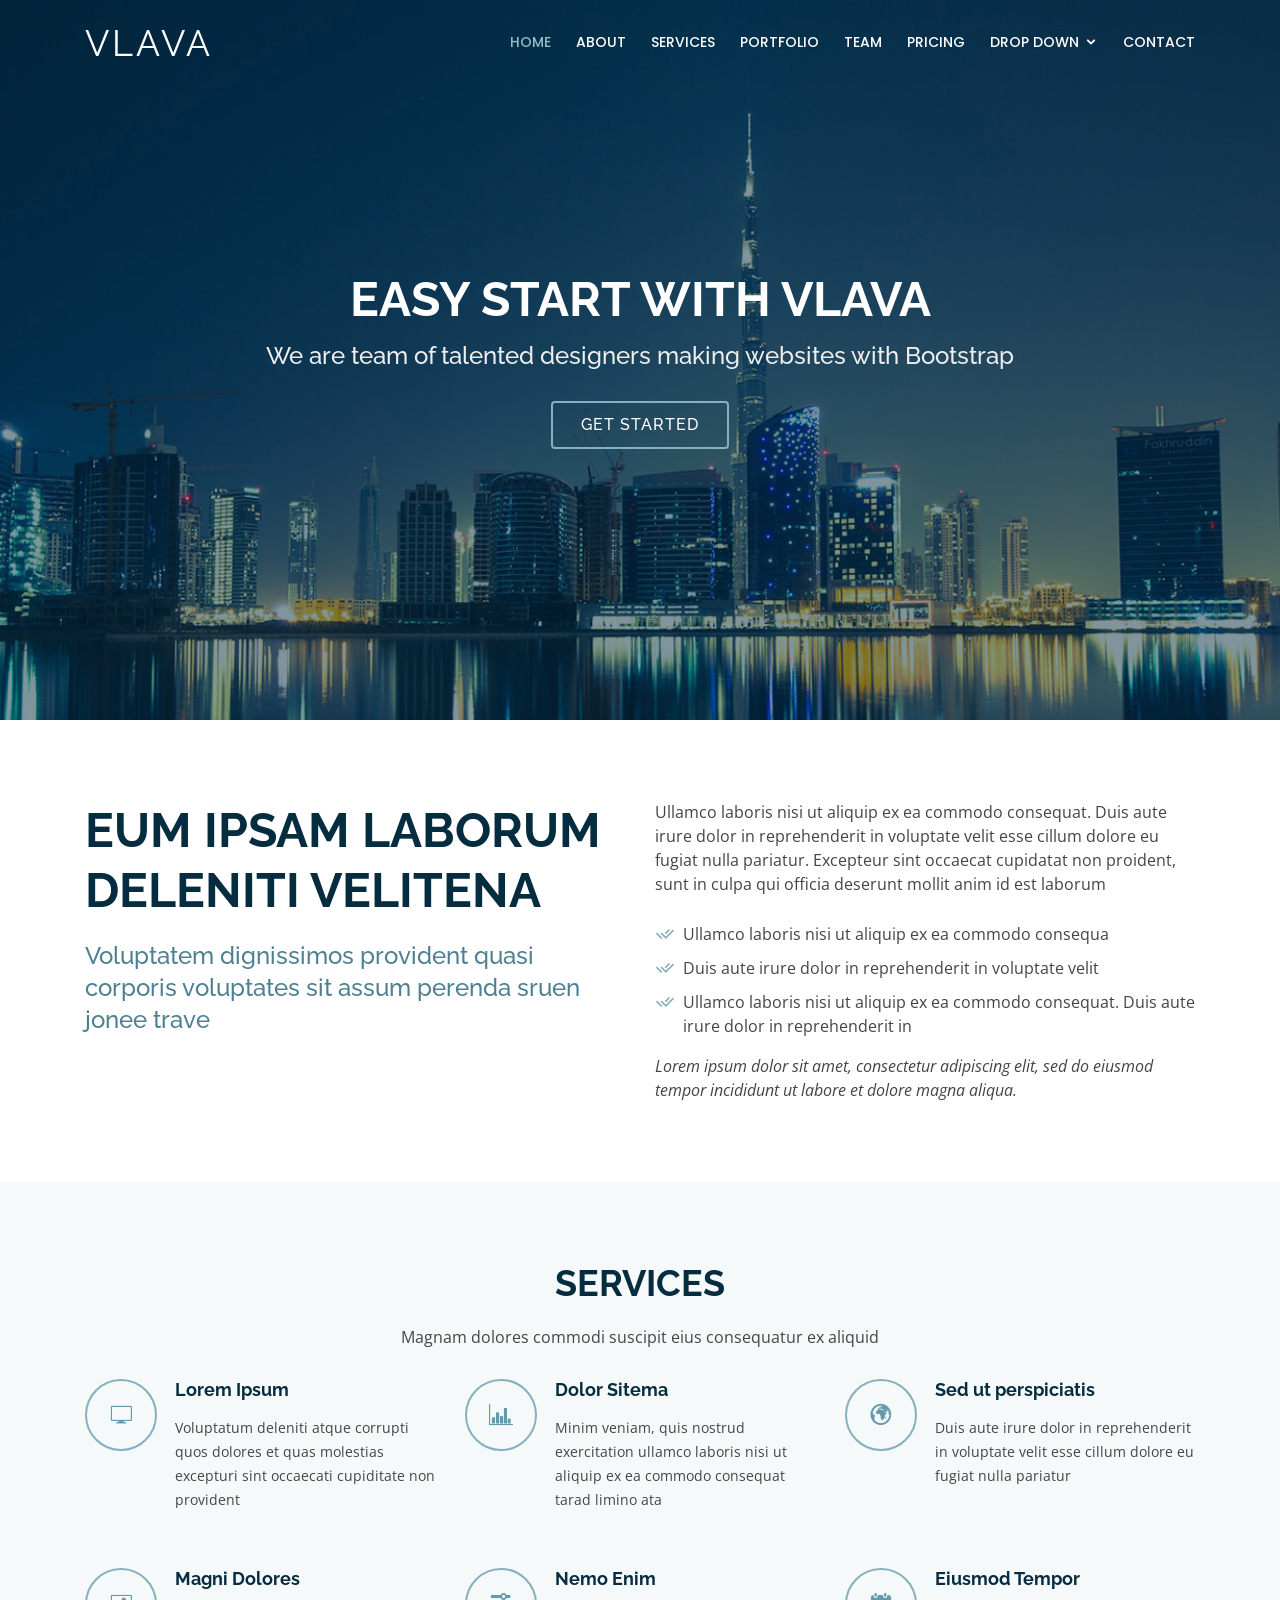
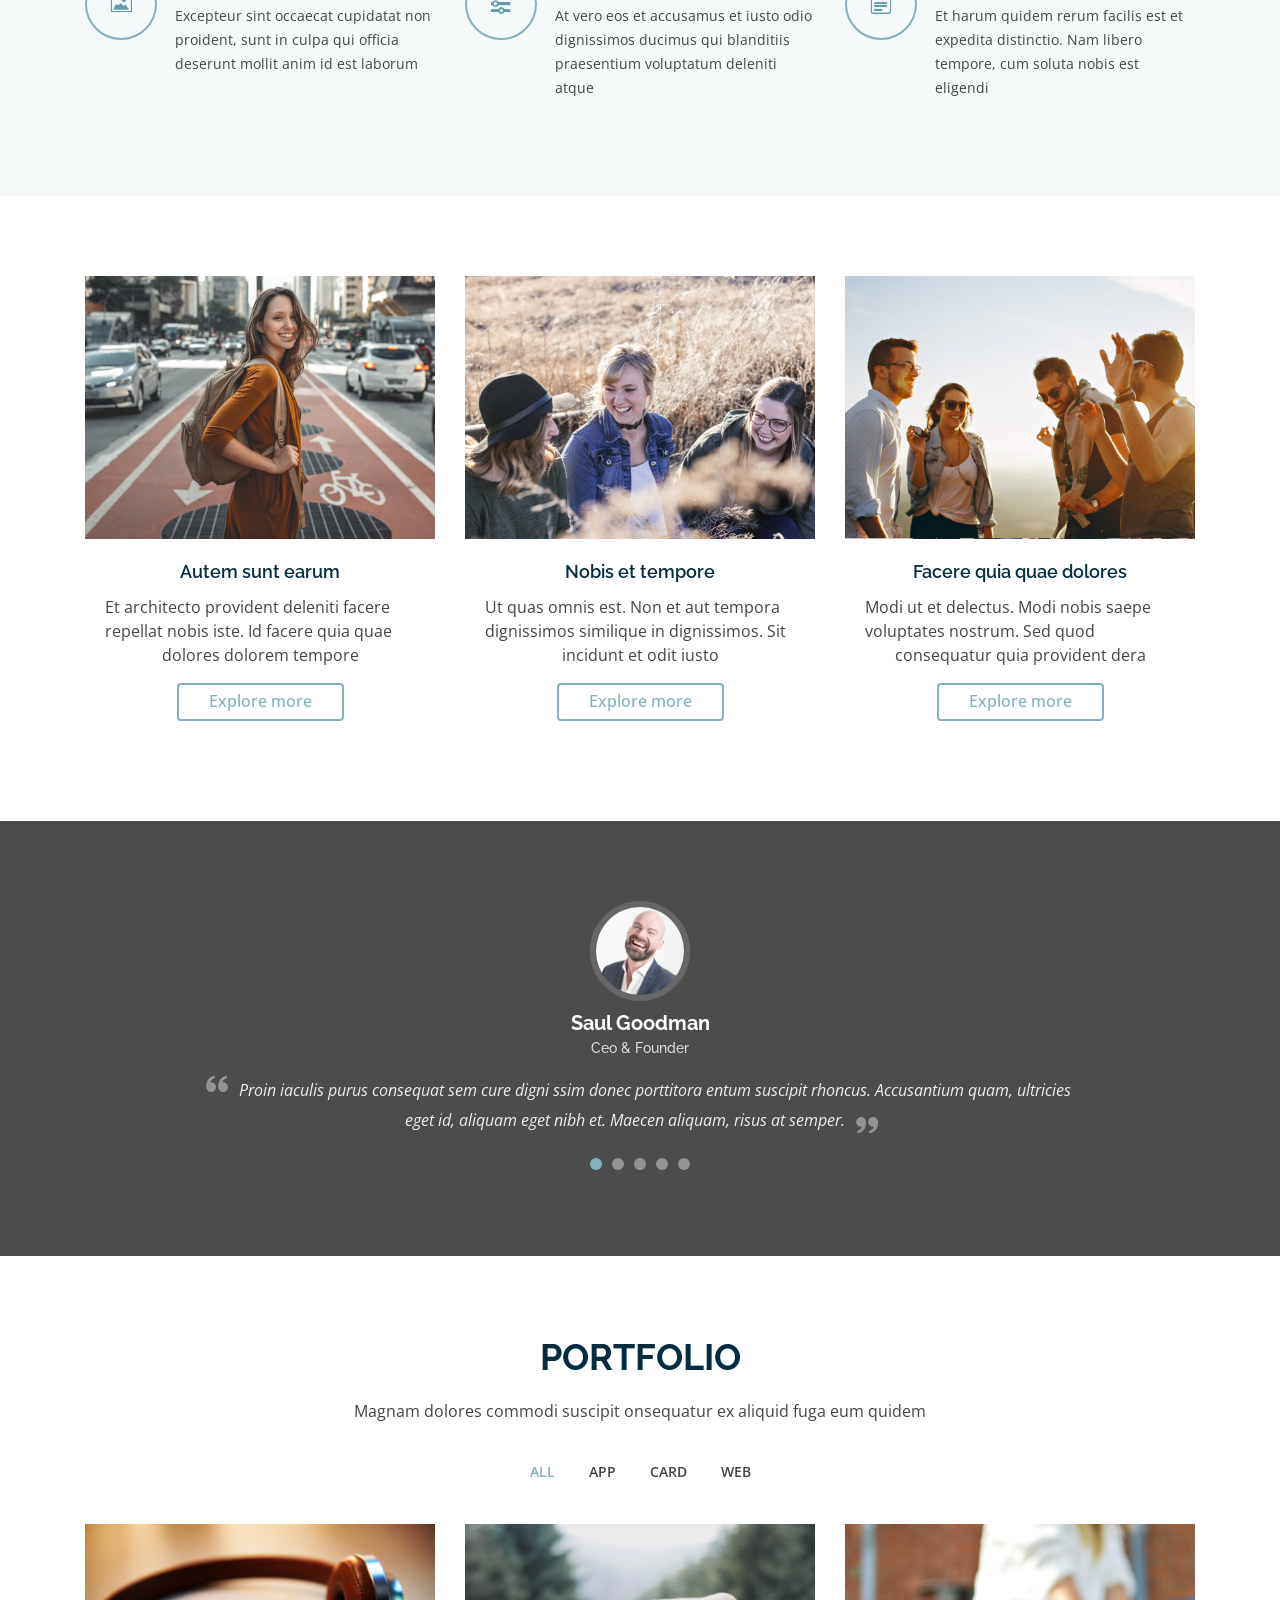
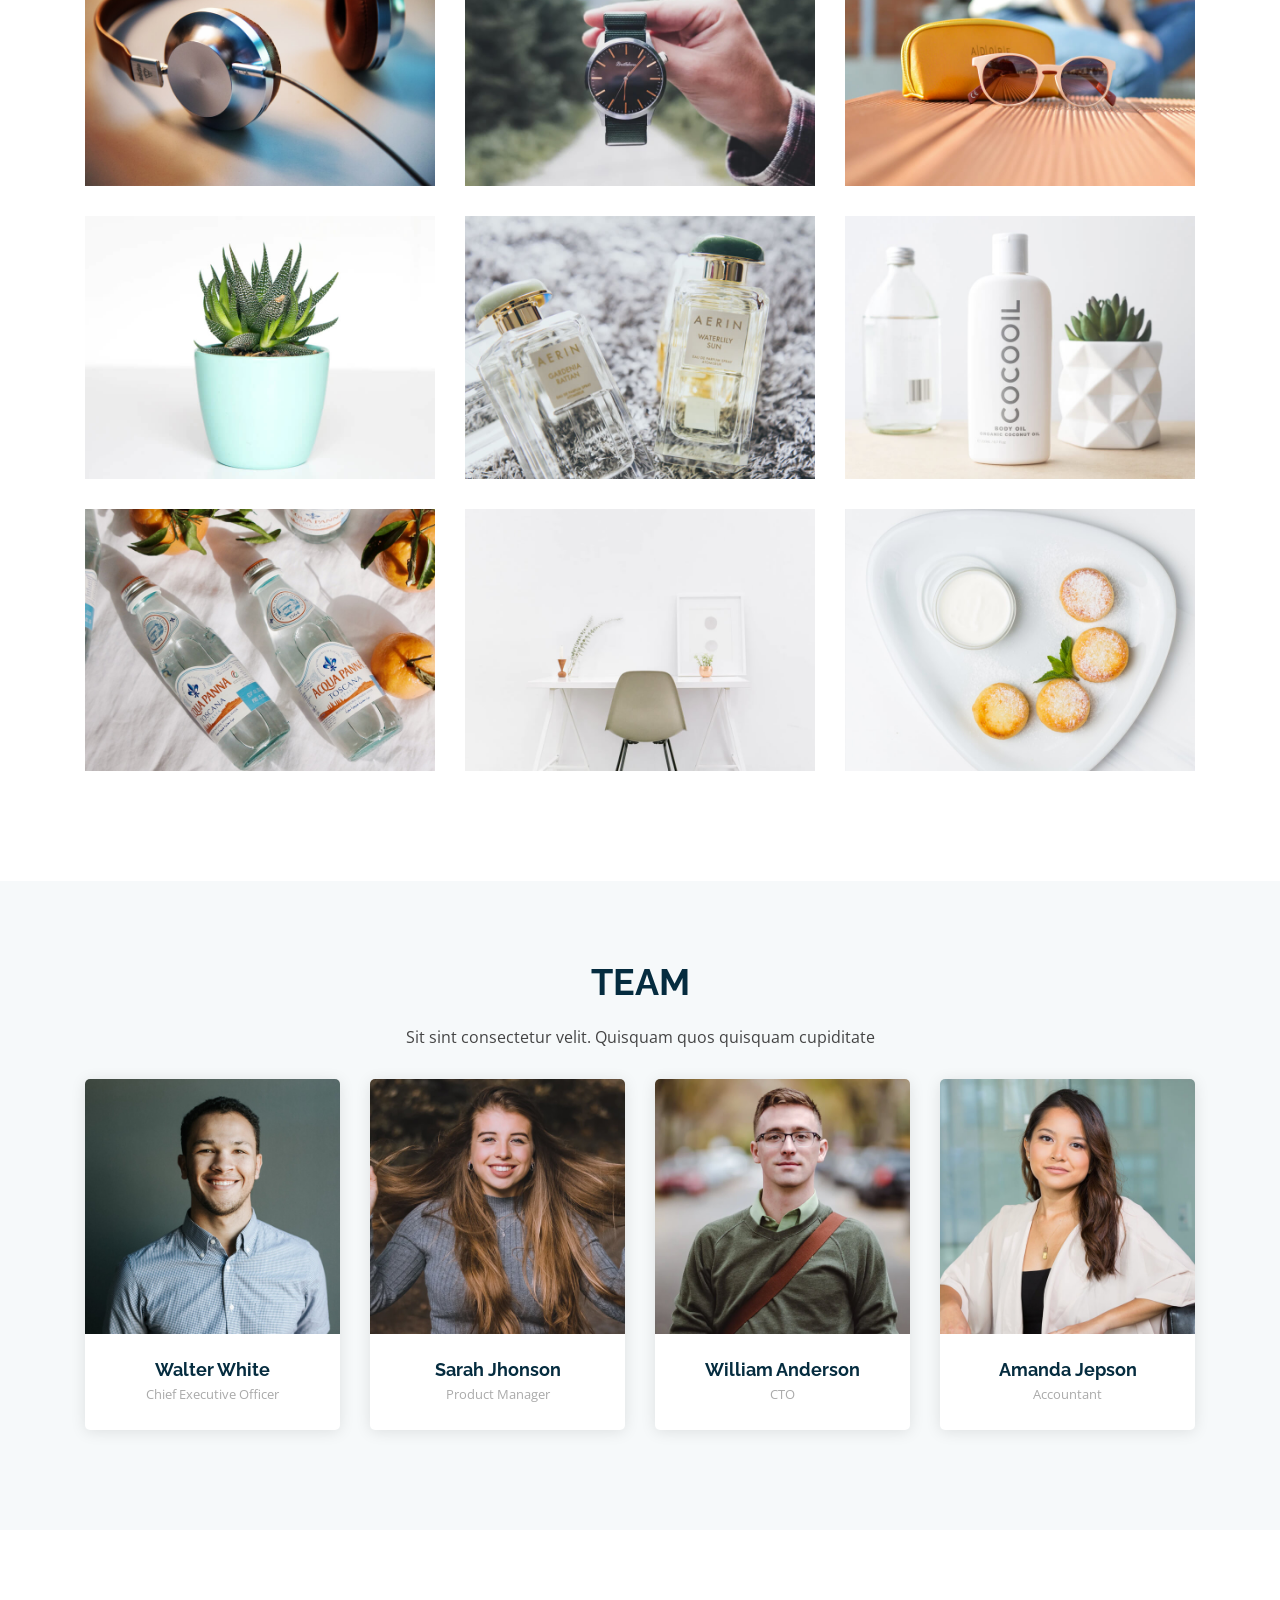
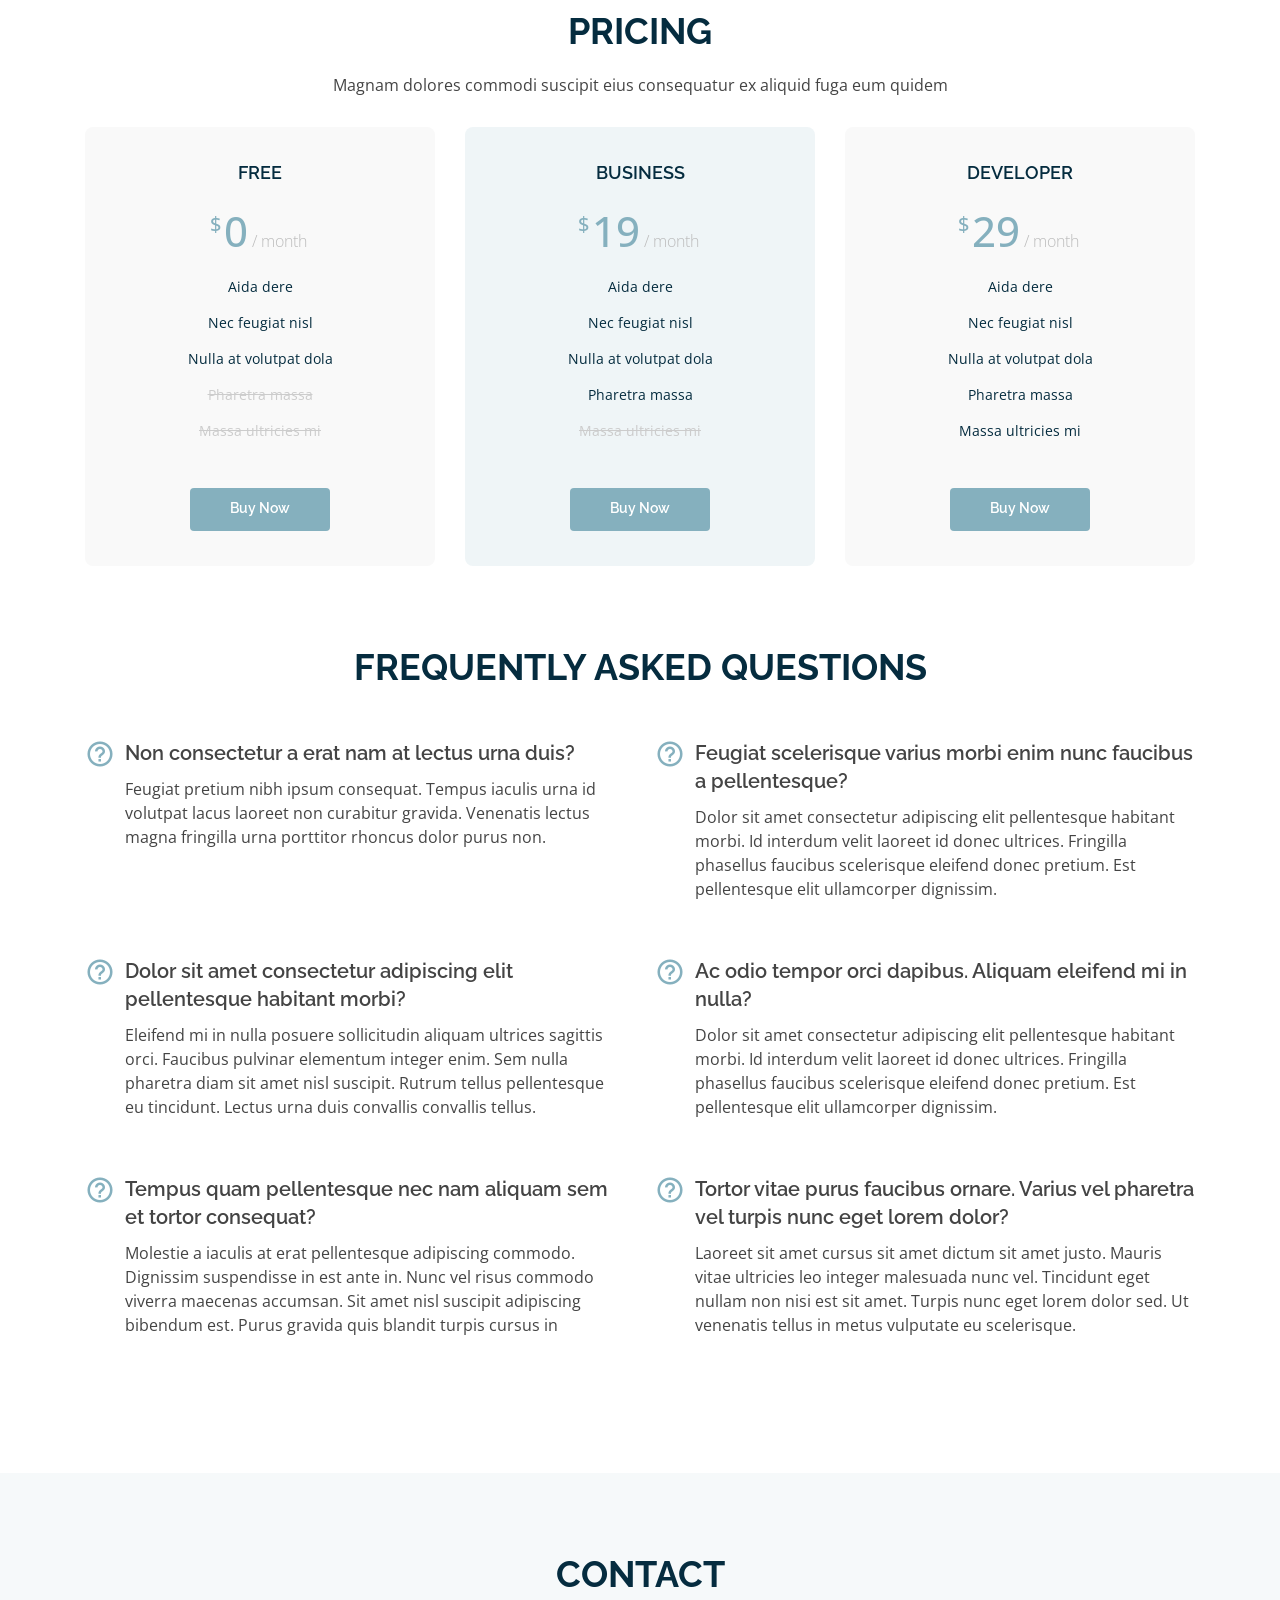
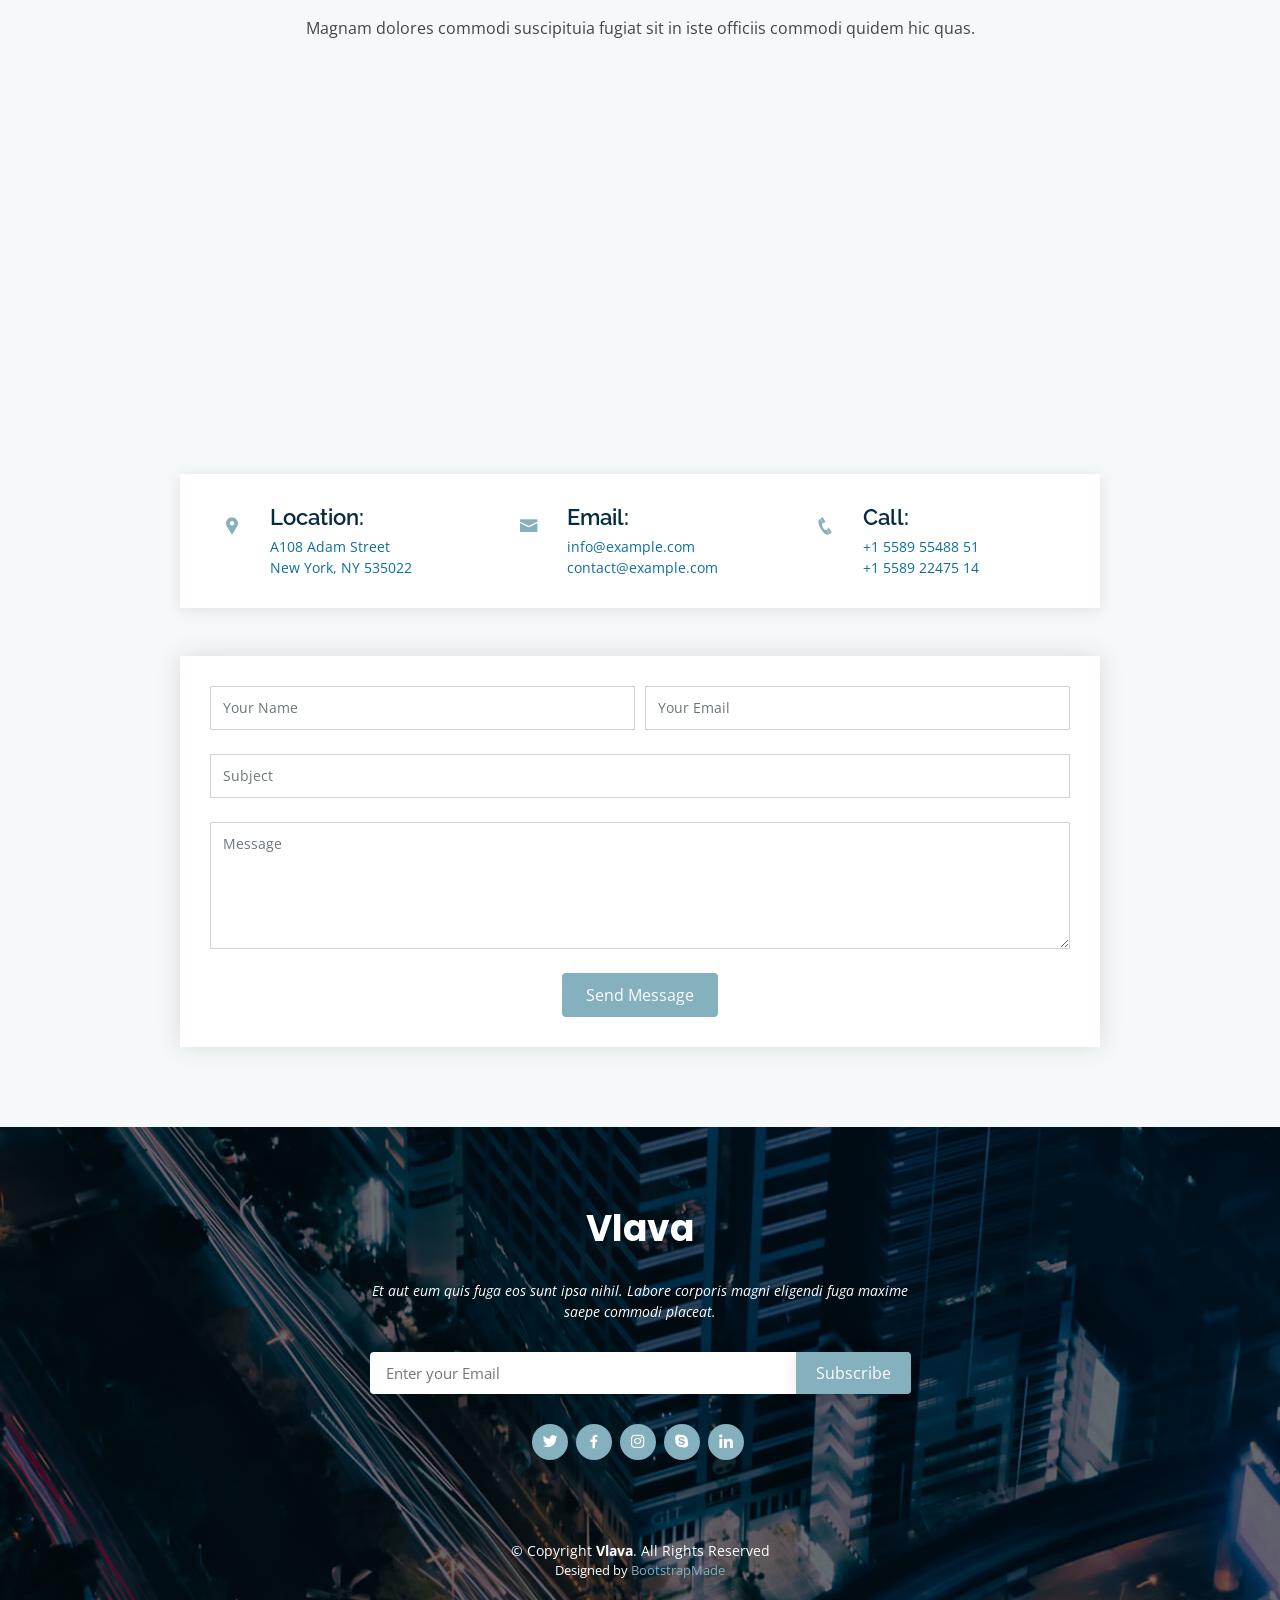
==== index.html @ 8f278dd6 "first commit" ====
<!DOCTYPE html>
<html lang="en">

<head>
  <meta charset="utf-8">
  <meta content="width=device-width, initial-scale=1.0" name="viewport">

  <title>Vlava Bootstrap Template - Index</title>
  <meta content="" name="description">
  <meta content="" name="keywords">

  <!-- Favicons -->
  <link href="assets/img/favicon.png" rel="icon">
  <link href="assets/img/apple-touch-icon.png" rel="apple-touch-icon">

  <!-- Google Fonts -->
  <link href="https://fonts.googleapis.com/css?family=Open+Sans:300,300i,400,400i,600,600i,700,700i|Raleway:300,300i,400,400i,500,500i,600,600i,700,700i|Poppins:300,300i,400,400i,500,500i,600,600i,700,700i" rel="stylesheet">

  <!-- Vendor CSS Files -->
  <link href="assets/vendor/bootstrap/css/bootstrap.min.css" rel="stylesheet">
  <link href="assets/vendor/icofont/icofont.min.css" rel="stylesheet">
  <link href="assets/vendor/boxicons/css/boxicons.min.css" rel="stylesheet">
  <link href="assets/vendor/remixicon/remixicon.css" rel="stylesheet">
  <link href="assets/vendor/owl.carousel/assets/owl.carousel.min.css" rel="stylesheet">
  <link href="assets/vendor/venobox/venobox.css" rel="stylesheet">

  <!-- Template Main CSS File -->
  <link href="assets/css/style.css" rel="stylesheet">

  <!-- =======================================================
  * Template Name: Vlava - v2.2.1
  * Template URL: https://bootstrapmade.com/vlava-free-bootstrap-one-page-template/
  * Author: BootstrapMade.com
  * License: https://bootstrapmade.com/license/
  ======================================================== -->
</head>

<body>

  <!-- ======= Header ======= -->
  <header id="header" class="fixed-top d-flex align-items-center header-transparent">
    <div class="container d-flex align-items-center">

      <div class="logo mr-auto">
        <h1 class="text-light"><a href="index.html"><span>Vlava</span></a></h1>
        <!-- Uncomment below if you prefer to use an image logo -->
        <!-- <a href="index.html"><img src="assets/img/logo.png" alt="" class="img-fluid"></a>-->
      </div>

      <nav class="nav-menu d-none d-lg-block">
        <ul>
          <li class="active"><a href="index.html">Home</a></li>
          <li><a href="#about">About</a></li>
          <li><a href="#services">Services</a></li>
          <li><a href="#portfolio">Portfolio</a></li>
          <li><a href="#team">Team</a></li>
          <li><a href="#pricing">Pricing</a></li>
          <li class="drop-down"><a href="">Drop Down</a>
            <ul>
              <li><a href="#">Drop Down 1</a></li>
              <li class="drop-down"><a href="#">Drop Down 2</a>
                <ul>
                  <li><a href="#">Deep Drop Down 1</a></li>
                  <li><a href="#">Deep Drop Down 2</a></li>
                  <li><a href="#">Deep Drop Down 3</a></li>
                  <li><a href="#">Deep Drop Down 4</a></li>
                  <li><a href="#">Deep Drop Down 5</a></li>
                </ul>
              </li>
              <li><a href="#">Drop Down 3</a></li>
              <li><a href="#">Drop Down 4</a></li>
              <li><a href="#">Drop Down 5</a></li>
            </ul>
          </li>
          <li><a href="#contact">Contact</a></li>

        </ul>
      </nav><!-- .nav-menu -->

    </div>
  </header><!-- End Header -->

  <!-- ======= Hero Section ======= -->
  <section id="hero">
    <div class="hero-container">
      <h1>Easy start with Vlava</h1>
      <h2>We are team of talented designers making websites with Bootstrap</h2>
      <a href="#about" class="btn-get-started scrollto">Get Started</a>
    </div>
  </section><!-- End Hero -->

  <main id="main">

    <!-- ======= About Section ======= -->
    <section id="about" class="about">
      <div class="container">

        <div class="row content">
          <div class="col-lg-6">
            <h2>Eum ipsam laborum deleniti velitena</h2>
            <h3>Voluptatem dignissimos provident quasi corporis voluptates sit assum perenda sruen jonee trave</h3>
          </div>
          <div class="col-lg-6 pt-4 pt-lg-0">
            <p>
              Ullamco laboris nisi ut aliquip ex ea commodo consequat. Duis aute irure dolor in reprehenderit in voluptate
              velit esse cillum dolore eu fugiat nulla pariatur. Excepteur sint occaecat cupidatat non proident, sunt in
              culpa qui officia deserunt mollit anim id est laborum
            </p>
            <ul>
              <li><i class="ri-check-double-line"></i> Ullamco laboris nisi ut aliquip ex ea commodo consequa</li>
              <li><i class="ri-check-double-line"></i> Duis aute irure dolor in reprehenderit in voluptate velit</li>
              <li><i class="ri-check-double-line"></i> Ullamco laboris nisi ut aliquip ex ea commodo consequat. Duis aute irure dolor in reprehenderit in</li>
            </ul>
            <p class="font-italic">
              Lorem ipsum dolor sit amet, consectetur adipiscing elit, sed do eiusmod tempor incididunt ut labore et dolore
              magna aliqua.
            </p>
          </div>
        </div>

      </div>
    </section><!-- End About Section -->

    <!-- ======= Services Section ======= -->
    <section id="services" class="services section-bg">
      <div class="container">

        <div class="section-title">
          <h2>Services</h2>
          <p>Magnam dolores commodi suscipit eius consequatur ex aliquid</p>
        </div>

        <div class="row">
          <div class="col-lg-4 col-md-6 icon-box">
            <div class="icon"><i class="icofont-computer"></i></div>
            <h4 class="title"><a href="">Lorem Ipsum</a></h4>
            <p class="description">Voluptatum deleniti atque corrupti quos dolores et quas molestias excepturi sint occaecati cupiditate non provident</p>
          </div>
          <div class="col-lg-4 col-md-6 icon-box">
            <div class="icon"><i class="icofont-chart-bar-graph"></i></div>
            <h4 class="title"><a href="">Dolor Sitema</a></h4>
            <p class="description">Minim veniam, quis nostrud exercitation ullamco laboris nisi ut aliquip ex ea commodo consequat tarad limino ata</p>
          </div>
          <div class="col-lg-4 col-md-6 icon-box">
            <div class="icon"><i class="icofont-earth"></i></div>
            <h4 class="title"><a href="">Sed ut perspiciatis</a></h4>
            <p class="description">Duis aute irure dolor in reprehenderit in voluptate velit esse cillum dolore eu fugiat nulla pariatur</p>
          </div>
          <div class="col-lg-4 col-md-6 icon-box">
            <div class="icon"><i class="icofont-image"></i></div>
            <h4 class="title"><a href="">Magni Dolores</a></h4>
            <p class="description">Excepteur sint occaecat cupidatat non proident, sunt in culpa qui officia deserunt mollit anim id est laborum</p>
          </div>
          <div class="col-lg-4 col-md-6 icon-box">
            <div class="icon"><i class="icofont-settings"></i></div>
            <h4 class="title"><a href="">Nemo Enim</a></h4>
            <p class="description">At vero eos et accusamus et iusto odio dignissimos ducimus qui blanditiis praesentium voluptatum deleniti atque</p>
          </div>
          <div class="col-lg-4 col-md-6 icon-box">
            <div class="icon"><i class="icofont-tasks-alt"></i></div>
            <h4 class="title"><a href="">Eiusmod Tempor</a></h4>
            <p class="description">Et harum quidem rerum facilis est et expedita distinctio. Nam libero tempore, cum soluta nobis est eligendi</p>
          </div>
        </div>

      </div>
    </section><!-- End Services Section -->

    <!-- ======= Featured Section ======= -->
    <section id="featured" class="featured">
      <div class="container">

        <div class="row">
          <div class="col-lg-4 col-md-6 d-flex align-items-stretch mb-5 mb-lg-0">
            <div class="card">
              <img src="assets/img/featured-1.jpg" class="card-img-top" alt="...">
              <div class="card-body">
                <h5 class="card-title"><a href="">Autem sunt earum</a></h5>
                <p class="card-text">Et architecto provident deleniti facere repellat nobis iste. Id facere quia quae dolores dolorem tempore</p>
                <a href="#" class="btn">Explore more</a>
              </div>
            </div>
          </div>
          <div class="col-lg-4 col-md-6 d-flex align-items-stretch mb-5 mb-lg-0">
            <div class="card">
              <img src="assets/img/featured-2.jpg" class="card-img-top" alt="...">
              <div class="card-body">
                <h5 class="card-title"><a href="">Nobis et tempore</a></h5>
                <p class="card-text">Ut quas omnis est. Non et aut tempora dignissimos similique in dignissimos. Sit incidunt et odit iusto</p>
                <a href="#" class="btn">Explore more</a>
              </div>
            </div>
          </div>
          <div class="col-lg-4 col-md-6 d-flex align-items-stretch mb-5 mb-lg-0">
            <div class="card">
              <img src="assets/img/featured-3.jpg" class="card-img-top" alt="...">
              <div class="card-body">
                <h5 class="card-title"><a href="">Facere quia quae dolores</a></h5>
                <p class="card-text">Modi ut et delectus. Modi nobis saepe voluptates nostrum. Sed quod consequatur quia provident dera</p>
                <a href="#" class="btn">Explore more</a>
              </div>
            </div>
          </div>
        </div>

      </div>
    </section><!-- End Featured Section -->

    <!-- ======= Testimonials Section ======= -->
    <section id="testimonials" class="testimonials">
      <div class="container">

        <div class="owl-carousel testimonials-carousel">

          <div class="testimonial-item">
            <img src="assets/img/testimonials/testimonials-1.jpg" class="testimonial-img" alt="">
            <h3>Saul Goodman</h3>
            <h4>Ceo &amp; Founder</h4>
            <p>
              <i class="bx bxs-quote-alt-left quote-icon-left"></i>
              Proin iaculis purus consequat sem cure digni ssim donec porttitora entum suscipit rhoncus. Accusantium quam, ultricies eget id, aliquam eget nibh et. Maecen aliquam, risus at semper.
              <i class="bx bxs-quote-alt-right quote-icon-right"></i>
            </p>
          </div>

          <div class="testimonial-item">
            <img src="assets/img/testimonials/testimonials-2.jpg" class="testimonial-img" alt="">
            <h3>Sara Wilsson</h3>
            <h4>Designer</h4>
            <p>
              <i class="bx bxs-quote-alt-left quote-icon-left"></i>
              Export tempor illum tamen malis malis eram quae irure esse labore quem cillum quid cillum eram malis quorum velit fore eram velit sunt aliqua noster fugiat irure amet legam anim culpa.
              <i class="bx bxs-quote-alt-right quote-icon-right"></i>
            </p>
          </div>

          <div class="testimonial-item">
            <img src="assets/img/testimonials/testimonials-3.jpg" class="testimonial-img" alt="">
            <h3>Jena Karlis</h3>
            <h4>Store Owner</h4>
            <p>
              <i class="bx bxs-quote-alt-left quote-icon-left"></i>
              Enim nisi quem export duis labore cillum quae magna enim sint quorum nulla quem veniam duis minim tempor labore quem eram duis noster aute amet eram fore quis sint minim.
              <i class="bx bxs-quote-alt-right quote-icon-right"></i>
            </p>
          </div>

          <div class="testimonial-item">
            <img src="assets/img/testimonials/testimonials-4.jpg" class="testimonial-img" alt="">
            <h3>Matt Brandon</h3>
            <h4>Freelancer</h4>
            <p>
              <i class="bx bxs-quote-alt-left quote-icon-left"></i>
              Fugiat enim eram quae cillum dolore dolor amet nulla culpa multos export minim fugiat minim velit minim dolor enim duis veniam ipsum anim magna sunt elit fore quem dolore labore illum veniam.
              <i class="bx bxs-quote-alt-right quote-icon-right"></i>
            </p>
          </div>

          <div class="testimonial-item">
            <img src="assets/img/testimonials/testimonials-5.jpg" class="testimonial-img" alt="">
            <h3>John Larson</h3>
            <h4>Entrepreneur</h4>
            <p>
              <i class="bx bxs-quote-alt-left quote-icon-left"></i>
              Quis quorum aliqua sint quem legam fore sunt eram irure aliqua veniam tempor noster veniam enim culpa labore duis sunt culpa nulla illum cillum fugiat legam esse veniam culpa fore nisi cillum quid.
              <i class="bx bxs-quote-alt-right quote-icon-right"></i>
            </p>
          </div>

        </div>

      </div>
    </section><!-- End Testimonials Section -->

    <!-- ======= Portfolio Section ======= -->
    <section id="portfolio" class="portfolio">
      <div class="container">

        <div class="section-title">
          <h2>Portfolio</h2>
          <p>Magnam dolores commodi suscipit onsequatur ex aliquid fuga eum quidem</p>
        </div>

        <div class="row">
          <div class="col-lg-12 d-flex justify-content-center">
            <ul id="portfolio-flters">
              <li data-filter="*" class="filter-active">All</li>
              <li data-filter=".filter-app">App</li>
              <li data-filter=".filter-card">Card</li>
              <li data-filter=".filter-web">Web</li>
            </ul>
          </div>
        </div>

        <div class="row portfolio-container">

          <div class="col-lg-4 col-md-6 portfolio-item filter-app">
            <img src="assets/img/portfolio/portfolio-1.jpg" class="img-fluid" alt="">
            <div class="portfolio-info">
              <h4>App 1</h4>
              <p>App</p>
              <a href="assets/img/portfolio/portfolio-1.jpg" data-gall="portfolioGallery" class="venobox preview-link" title="App 1"><i class="bx bx-plus"></i></a>
              <a href="portfolio-details.html" class="details-link" title="More Details"><i class="bx bx-link"></i></a>
            </div>
          </div>

          <div class="col-lg-4 col-md-6 portfolio-item filter-web">
            <img src="assets/img/portfolio/portfolio-2.jpg" class="img-fluid" alt="">
            <div class="portfolio-info">
              <h4>Web 3</h4>
              <p>Web</p>
              <a href="assets/img/portfolio/portfolio-2.jpg" data-gall="portfolioGallery" class="venobox preview-link" title="Web 3"><i class="bx bx-plus"></i></a>
              <a href="portfolio-details.html" class="details-link" title="More Details"><i class="bx bx-link"></i></a>
            </div>
          </div>

          <div class="col-lg-4 col-md-6 portfolio-item filter-app">
            <img src="assets/img/portfolio/portfolio-3.jpg" class="img-fluid" alt="">
            <div class="portfolio-info">
              <h4>App 2</h4>
              <p>App</p>
              <a href="assets/img/portfolio/portfolio-3.jpg" data-gall="portfolioGallery" class="venobox preview-link" title="App 2"><i class="bx bx-plus"></i></a>
              <a href="portfolio-details.html" class="details-link" title="More Details"><i class="bx bx-link"></i></a>
            </div>
          </div>

          <div class="col-lg-4 col-md-6 portfolio-item filter-card">
            <img src="assets/img/portfolio/portfolio-4.jpg" class="img-fluid" alt="">
            <div class="portfolio-info">
              <h4>Card 2</h4>
              <p>Card</p>
              <a href="assets/img/portfolio/portfolio-4.jpg" data-gall="portfolioGallery" class="venobox preview-link" title="Card 2"><i class="bx bx-plus"></i></a>
              <a href="portfolio-details.html" class="details-link" title="More Details"><i class="bx bx-link"></i></a>
            </div>
          </div>

          <div class="col-lg-4 col-md-6 portfolio-item filter-web">
            <img src="assets/img/portfolio/portfolio-5.jpg" class="img-fluid" alt="">
            <div class="portfolio-info">
              <h4>Web 2</h4>
              <p>Web</p>
              <a href="assets/img/portfolio/portfolio-5.jpg" data-gall="portfolioGallery" class="venobox preview-link" title="Web 2"><i class="bx bx-plus"></i></a>
              <a href="portfolio-details.html" class="details-link" title="More Details"><i class="bx bx-link"></i></a>
            </div>
          </div>

          <div class="col-lg-4 col-md-6 portfolio-item filter-app">
            <img src="assets/img/portfolio/portfolio-6.jpg" class="img-fluid" alt="">
            <div class="portfolio-info">
              <h4>App 3</h4>
              <p>App</p>
              <a href="assets/img/portfolio/portfolio-6.jpg" data-gall="portfolioGallery" class="venobox preview-link" title="App 3"><i class="bx bx-plus"></i></a>
              <a href="portfolio-details.html" class="details-link" title="More Details"><i class="bx bx-link"></i></a>
            </div>
          </div>

          <div class="col-lg-4 col-md-6 portfolio-item filter-card">
            <img src="assets/img/portfolio/portfolio-7.jpg" class="img-fluid" alt="">
            <div class="portfolio-info">
              <h4>Card 1</h4>
              <p>Card</p>
              <a href="assets/img/portfolio/portfolio-7.jpg" data-gall="portfolioGallery" class="venobox preview-link" title="Card 1"><i class="bx bx-plus"></i></a>
              <a href="portfolio-details.html" class="details-link" title="More Details"><i class="bx bx-link"></i></a>
            </div>
          </div>

          <div class="col-lg-4 col-md-6 portfolio-item filter-card">
            <img src="assets/img/portfolio/portfolio-8.jpg" class="img-fluid" alt="">
            <div class="portfolio-info">
              <h4>Card 3</h4>
              <p>Card</p>
              <a href="assets/img/portfolio/portfolio-8.jpg" data-gall="portfolioGallery" class="venobox preview-link" title="Card 3"><i class="bx bx-plus"></i></a>
              <a href="portfolio-details.html" class="details-link" title="More Details"><i class="bx bx-link"></i></a>
            </div>
          </div>

          <div class="col-lg-4 col-md-6 portfolio-item filter-web">
            <img src="assets/img/portfolio/portfolio-9.jpg" class="img-fluid" alt="">
            <div class="portfolio-info">
              <h4>Web 3</h4>
              <p>Web</p>
              <a href="assets/img/portfolio/portfolio-9.jpg" data-gall="portfolioGallery" class="venobox preview-link" title="Web 3"><i class="bx bx-plus"></i></a>
              <a href="portfolio-details.html" class="details-link" title="More Details"><i class="bx bx-link"></i></a>
            </div>
          </div>

        </div>

      </div>
    </section><!-- End Portfolio Section -->

    <!-- ======= Team Section ======= -->
    <section id="team" class="team section-bg">
      <div class="container">

        <div class="section-title">
          <h2>Team</h2>
          <p>Sit sint consectetur velit. Quisquam quos quisquam cupiditate</p>
        </div>

        <div class="row">

          <div class="col-lg-3 col-md-6 d-flex align-items-stretch">
            <div class="member">
              <div class="member-img">
                <img src="assets/img/team/team-1.jpg" class="img-fluid" alt="">
                <div class="social">
                  <a href=""><i class="icofont-twitter"></i></a>
                  <a href=""><i class="icofont-facebook"></i></a>
                  <a href=""><i class="icofont-instagram"></i></a>
                  <a href=""><i class="icofont-linkedin"></i></a>
                </div>
              </div>
              <div class="member-info">
                <h4>Walter White</h4>
                <span>Chief Executive Officer</span>
              </div>
            </div>
          </div>

          <div class="col-lg-3 col-md-6 d-flex align-items-stretch">
            <div class="member">
              <div class="member-img">
                <img src="assets/img/team/team-2.jpg" class="img-fluid" alt="">
                <div class="social">
                  <a href=""><i class="icofont-twitter"></i></a>
                  <a href=""><i class="icofont-facebook"></i></a>
                  <a href=""><i class="icofont-instagram"></i></a>
                  <a href=""><i class="icofont-linkedin"></i></a>
                </div>
              </div>
              <div class="member-info">
                <h4>Sarah Jhonson</h4>
                <span>Product Manager</span>
              </div>
            </div>
          </div>

          <div class="col-lg-3 col-md-6 d-flex align-items-stretch">
            <div class="member">
              <div class="member-img">
                <img src="assets/img/team/team-3.jpg" class="img-fluid" alt="">
                <div class="social">
                  <a href=""><i class="icofont-twitter"></i></a>
                  <a href=""><i class="icofont-facebook"></i></a>
                  <a href=""><i class="icofont-instagram"></i></a>
                  <a href=""><i class="icofont-linkedin"></i></a>
                </div>
              </div>
              <div class="member-info">
                <h4>William Anderson</h4>
                <span>CTO</span>
              </div>
            </div>
          </div>

          <div class="col-lg-3 col-md-6 d-flex align-items-stretch">
            <div class="member">
              <div class="member-img">
                <img src="assets/img/team/team-4.jpg" class="img-fluid" alt="">
                <div class="social">
                  <a href=""><i class="icofont-twitter"></i></a>
                  <a href=""><i class="icofont-facebook"></i></a>
                  <a href=""><i class="icofont-instagram"></i></a>
                  <a href=""><i class="icofont-linkedin"></i></a>
                </div>
              </div>
              <div class="member-info">
                <h4>Amanda Jepson</h4>
                <span>Accountant</span>
              </div>
            </div>
          </div>

        </div>

      </div>
    </section><!-- End Team Section -->

    <!-- ======= Pricing Section ======= -->
    <section id="pricing" class="pricing">
      <div class="container">

        <div class="section-title">
          <h2>Pricing</h2>
          <p>Magnam dolores commodi suscipit eius consequatur ex aliquid fuga eum quidem</p>
        </div>

        <div class="row">

          <div class="col-lg-4 col-md-6">
            <div class="box">
              <h3>Free</h3>
              <h4><sup>$</sup>0<span> / month</span></h4>
              <ul>
                <li>Aida dere</li>
                <li>Nec feugiat nisl</li>
                <li>Nulla at volutpat dola</li>
                <li class="na">Pharetra massa</li>
                <li class="na">Massa ultricies mi</li>
              </ul>
              <div class="btn-wrap">
                <a href="#" class="btn-buy">Buy Now</a>
              </div>
            </div>
          </div>

          <div class="col-lg-4 col-md-6 mt-4 mt-md-0">
            <div class="box featured">
              <h3>Business</h3>
              <h4><sup>$</sup>19<span> / month</span></h4>
              <ul>
                <li>Aida dere</li>
                <li>Nec feugiat nisl</li>
                <li>Nulla at volutpat dola</li>
                <li>Pharetra massa</li>
                <li class="na">Massa ultricies mi</li>
              </ul>
              <div class="btn-wrap">
                <a href="#" class="btn-buy">Buy Now</a>
              </div>
            </div>
          </div>

          <div class="col-lg-4 col-md-6 mt-4 mt-lg-0">
            <div class="box">
              <h3>Developer</h3>
              <h4><sup>$</sup>29<span> / month</span></h4>
              <ul>
                <li>Aida dere</li>
                <li>Nec feugiat nisl</li>
                <li>Nulla at volutpat dola</li>
                <li>Pharetra massa</li>
                <li>Massa ultricies mi</li>
              </ul>
              <div class="btn-wrap">
                <a href="#" class="btn-buy">Buy Now</a>
              </div>
            </div>
          </div>

        </div>

      </div>
    </section><!-- End Pricing Section -->

    <!-- ======= Frequently Asked Questions Section ======= -->
    <section id="faq" class="faq">
      <div class="container">

        <div class="section-title">
          <h2>Frequently Asked Questions</h2>
        </div>

        <div class="row  d-flex align-items-stretch">

          <div class="col-lg-6 faq-item">
            <i class="bx bx-help-circle"></i>
            <h4>Non consectetur a erat nam at lectus urna duis?</h4>
            <p>
              Feugiat pretium nibh ipsum consequat. Tempus iaculis urna id volutpat lacus laoreet non curabitur gravida. Venenatis lectus magna fringilla urna porttitor rhoncus dolor purus non.
            </p>
          </div>

          <div class="col-lg-6 faq-item">
            <i class="bx bx-help-circle"></i>
            <h4>Feugiat scelerisque varius morbi enim nunc faucibus a pellentesque?</h4>
            <p>
              Dolor sit amet consectetur adipiscing elit pellentesque habitant morbi. Id interdum velit laoreet id donec ultrices. Fringilla phasellus faucibus scelerisque eleifend donec pretium. Est pellentesque elit ullamcorper dignissim.
            </p>
          </div>

          <div class="col-lg-6 faq-item">
            <i class="bx bx-help-circle"></i>
            <h4>Dolor sit amet consectetur adipiscing elit pellentesque habitant morbi?</h4>
            <p>
              Eleifend mi in nulla posuere sollicitudin aliquam ultrices sagittis orci. Faucibus pulvinar elementum integer enim. Sem nulla pharetra diam sit amet nisl suscipit. Rutrum tellus pellentesque eu tincidunt. Lectus urna duis convallis convallis tellus.
            </p>
          </div>

          <div class="col-lg-6 faq-item">
            <i class="bx bx-help-circle"></i>
            <h4>Ac odio tempor orci dapibus. Aliquam eleifend mi in nulla?</h4>
            <p>
              Dolor sit amet consectetur adipiscing elit pellentesque habitant morbi. Id interdum velit laoreet id donec ultrices. Fringilla phasellus faucibus scelerisque eleifend donec pretium. Est pellentesque elit ullamcorper dignissim.
            </p>
          </div>

          <div class="col-lg-6 faq-item">
            <i class="bx bx-help-circle"></i>
            <h4>Tempus quam pellentesque nec nam aliquam sem et tortor consequat?</h4>
            <p>
              Molestie a iaculis at erat pellentesque adipiscing commodo. Dignissim suspendisse in est ante in. Nunc vel risus commodo viverra maecenas accumsan. Sit amet nisl suscipit adipiscing bibendum est. Purus gravida quis blandit turpis cursus in
            </p>
          </div>

          <div class="col-lg-6 faq-item">
            <i class="bx bx-help-circle"></i>
            <h4>Tortor vitae purus faucibus ornare. Varius vel pharetra vel turpis nunc eget lorem dolor?</h4>
            <p>
              Laoreet sit amet cursus sit amet dictum sit amet justo. Mauris vitae ultricies leo integer malesuada nunc vel. Tincidunt eget nullam non nisi est sit amet. Turpis nunc eget lorem dolor sed. Ut venenatis tellus in metus vulputate eu scelerisque.
            </p>
          </div>

        </div>

      </div>
    </section><!-- End Frequently Asked Questions Section -->

    <!-- ======= Contact Section ======= -->
    <section id="contact" class="contact section-bg">
      <div class="container">

        <div class="section-title">
          <h2>Contact</h2>
          <p>Magnam dolores commodi suscipituia fugiat sit in iste officiis commodi quidem hic quas.</p>
        </div>
      </div>
      <div class="map">
        <iframe style="border:0; width: 100%; height: 350px;" src="https://www.google.com/maps/embed?pb=!1m14!1m8!1m3!1d12097.433213460943!2d-74.0062269!3d40.7101282!3m2!1i1024!2i768!4f13.1!3m3!1m2!1s0x0%3A0xb89d1fe6bc499443!2sDowntown+Conference+Center!5e0!3m2!1smk!2sbg!4v1539943755621" frameborder="0" allowfullscreen></iframe>
      </div>
      <div class="container">
        <div class="row mt-5 justify-content-center">

          <div class="col-lg-10">

            <div class="info-wrap">
              <div class="row">
                <div class="col-lg-4 info">
                  <i class="icofont-google-map"></i>
                  <h4>Location:</h4>
                  <p>A108 Adam Street<br>New York, NY 535022</p>
                </div>

                <div class="col-lg-4 info mt-4 mt-lg-0">
                  <i class="icofont-envelope"></i>
                  <h4>Email:</h4>
                  <p>info@example.com<br>contact@example.com</p>
                </div>

                <div class="col-lg-4 info mt-4 mt-lg-0">
                  <i class="icofont-phone"></i>
                  <h4>Call:</h4>
                  <p>+1 5589 55488 51<br>+1 5589 22475 14</p>
                </div>
              </div>
            </div>

          </div>

        </div>

        <div class="row mt-5 justify-content-center">
          <div class="col-lg-10">
            <form action="forms/contact.php" method="post" role="form" class="php-email-form">
              <div class="form-row">
                <div class="col-md-6 form-group">
                  <input type="text" name="name" class="form-control" id="name" placeholder="Your Name" data-rule="minlen:4" data-msg="Please enter at least 4 chars" />
                  <div class="validate"></div>
                </div>
                <div class="col-md-6 form-group">
                  <input type="email" class="form-control" name="email" id="email" placeholder="Your Email" data-rule="email" data-msg="Please enter a valid email" />
                  <div class="validate"></div>
                </div>
              </div>
              <div class="form-group">
                <input type="text" class="form-control" name="subject" id="subject" placeholder="Subject" data-rule="minlen:4" data-msg="Please enter at least 8 chars of subject" />
                <div class="validate"></div>
              </div>
              <div class="form-group">
                <textarea class="form-control" name="message" rows="5" data-rule="required" data-msg="Please write something for us" placeholder="Message"></textarea>
                <div class="validate"></div>
              </div>
              <div class="mb-3">
                <div class="loading">Loading</div>
                <div class="error-message"></div>
                <div class="sent-message">Your message has been sent. Thank you!</div>
              </div>
              <div class="text-center"><button type="submit">Send Message</button></div>
            </form>
          </div>

        </div>

      </div>
    </section><!-- End Contact Section -->

  </main><!-- End #main -->

  <!-- ======= Footer ======= -->
  <footer id="footer">

    <div class="footer-top">

      <div class="container">

        <div class="row  justify-content-center">
          <div class="col-lg-6">
            <h3>Vlava</h3>
            <p>Et aut eum quis fuga eos sunt ipsa nihil. Labore corporis magni eligendi fuga maxime saepe commodi placeat.</p>
          </div>
        </div>

        <div class="row footer-newsletter justify-content-center">
          <div class="col-lg-6">
            <form action="" method="post">
              <input type="email" name="email" placeholder="Enter your Email"><input type="submit" value="Subscribe">
            </form>
          </div>
        </div>

        <div class="social-links">
          <a href="#" class="twitter"><i class="bx bxl-twitter"></i></a>
          <a href="#" class="facebook"><i class="bx bxl-facebook"></i></a>
          <a href="#" class="instagram"><i class="bx bxl-instagram"></i></a>
          <a href="#" class="google-plus"><i class="bx bxl-skype"></i></a>
          <a href="#" class="linkedin"><i class="bx bxl-linkedin"></i></a>
        </div>

      </div>
    </div>

    <div class="container footer-bottom clearfix">
      <div class="copyright">
        &copy; Copyright <strong><span>Vlava</span></strong>. All Rights Reserved
      </div>
      <div class="credits">
        <!-- All the links in the footer should remain intact. -->
        <!-- You can delete the links only if you purchased the pro version. -->
        <!-- Licensing information: https://bootstrapmade.com/license/ -->
        <!-- Purchase the pro version with working PHP/AJAX contact form: https://bootstrapmade.com/vlava-free-bootstrap-one-page-template/ -->
        Designed by <a href="https://bootstrapmade.com/">BootstrapMade</a>
      </div>
    </div>
  </footer><!-- End Footer -->

  <a href="#" class="back-to-top"><i class="icofont-simple-up"></i></a>

  <!-- Vendor JS Files -->
  <script src="assets/vendor/jquery/jquery.min.js"></script>
  <script src="assets/vendor/bootstrap/js/bootstrap.bundle.min.js"></script>
  <script src="assets/vendor/jquery.easing/jquery.easing.min.js"></script>
  <script src="assets/vendor/php-email-form/validate.js"></script>
  <script src="assets/vendor/owl.carousel/owl.carousel.min.js"></script>
  <script src="assets/vendor/isotope-layout/isotope.pkgd.min.js"></script>
  <script src="assets/vendor/venobox/venobox.min.js"></script>

  <!-- Template Main JS File -->
  <script src="assets/js/main.js"></script>

</body>

</html>
---- assets/css/style.css ----
/**
* Template Name: Vlava - v2.2.1
* Template URL: https://bootstrapmade.com/vlava-free-bootstrap-one-page-template/
* Author: BootstrapMade.com
* License: https://bootstrapmade.com/license/
*/

/*--------------------------------------------------------------
# General
--------------------------------------------------------------*/
body {
  font-family: "Open Sans", sans-serif;
  color: #444444;
}

a {
  color: #85b0be;
}

a:hover {
  color: #a6c6d0;
  text-decoration: none;
}

h1, h2, h3, h4, h5, h6 {
  font-family: "Raleway", sans-serif;
}

/*--------------------------------------------------------------
# Back to top button
--------------------------------------------------------------*/
.back-to-top {
  position: fixed;
  display: none;
  right: 15px;
  bottom: 15px;
  z-index: 99999;
}

.back-to-top i {
  display: flex;
  align-items: center;
  justify-content: center;
  font-size: 24px;
  width: 40px;
  height: 40px;
  border-radius: 4px;
  background: #85b0be;
  color: #fff;
  transition: all 0.4s;
}

.back-to-top i:hover {
  background: #6a9fb0;
  color: #fff;
}

/*--------------------------------------------------------------
# Header
--------------------------------------------------------------*/
#header {
  z-index: 997;
  transition: all 0.5s;
  background: #052c3f;
  padding: 22px 0;
}

#header.header-transparent {
  background: none;
}

#header.header-scrolled {
  background: rgba(5, 44, 63, 0.8);
  padding: 15px 0;
}

#header .logo h1 {
  font-size: 36px;
  margin: 0;
  padding: 0;
  line-height: 1;
  font-weight: 400;
  letter-spacing: 3px;
  text-transform: uppercase;
}

#header .logo h1 a, #header .logo h1 a:hover {
  color: #fff;
  text-decoration: none;
}

#header .logo img {
  padding: 0;
  margin: 0;
  max-height: 40px;
}

@media (max-width: 768px) {
  #header .logo h1 {
    font-size: 28px;
  }
}

/*--------------------------------------------------------------
# Navigation Menu
--------------------------------------------------------------*/
/* Desktop Navigation */
.nav-menu, .nav-menu * {
  margin: 0;
  padding: 0;
  list-style: none;
}

.nav-menu > ul > li {
  position: relative;
  white-space: nowrap;
  float: left;
}

.nav-menu a {
  display: block;
  position: relative;
  color: #fff;
  padding: 10px 0 10px 25px;
  transition: 0.3s;
  font-size: 14px;
  font-family: "Poppins", sans-serif;
  font-weight: 500;
  text-transform: uppercase;
}

.nav-menu a:hover, .nav-menu .active > a, .nav-menu li:hover > a {
  color: #96bbc7;
  text-decoration: none;
}

.nav-menu .drop-down ul {
  display: block;
  position: absolute;
  left: 25px;
  top: calc(100% - 30px);
  z-index: 99;
  opacity: 0;
  visibility: hidden;
  padding: 10px 0;
  background: #fff;
  box-shadow: 0px 0px 30px rgba(127, 137, 161, 0.25);
  transition: ease all 0.3s;
}

.nav-menu .drop-down:hover > ul {
  opacity: 1;
  top: 100%;
  visibility: visible;
}

.nav-menu .drop-down li {
  min-width: 180px;
  position: relative;
}

.nav-menu .drop-down ul a {
  padding: 10px 20px;
  font-size: 14px;
  font-weight: 500;
  text-transform: none;
  color: #3b626f;
}

.nav-menu .drop-down ul a:hover, .nav-menu .drop-down ul .active > a, .nav-menu .drop-down ul li:hover > a {
  color: #85b0be;
}

.nav-menu .drop-down > a:after {
  content: "\ea99";
  font-family: IcoFont;
  padding-left: 5px;
}

.nav-menu .drop-down .drop-down ul {
  top: 0;
  left: calc(100% - 30px);
}

.nav-menu .drop-down .drop-down:hover > ul {
  opacity: 1;
  top: 0;
  left: 100%;
}

.nav-menu .drop-down .drop-down > a {
  padding-right: 35px;
}

.nav-menu .drop-down .drop-down > a:after {
  content: "\eaa0";
  font-family: IcoFont;
  position: absolute;
  right: 15px;
}

@media (max-width: 1366px) {
  .nav-menu .drop-down .drop-down ul {
    left: -90%;
  }
  .nav-menu .drop-down .drop-down:hover > ul {
    left: -100%;
  }
  .nav-menu .drop-down .drop-down > a:after {
    content: "\ea9d";
  }
}

/* Mobile Navigation */
.mobile-nav-toggle {
  position: fixed;
  right: 15px;
  top: 15px;
  z-index: 9998;
  border: 0;
  background: none;
  font-size: 24px;
  transition: all 0.4s;
  outline: none !important;
  line-height: 1;
  cursor: pointer;
  text-align: right;
}

.mobile-nav-toggle i {
  color: #fff;
}

.mobile-nav {
  position: fixed;
  top: 55px;
  right: 15px;
  bottom: 15px;
  left: 15px;
  z-index: 9999;
  overflow-y: auto;
  background: #fff;
  transition: ease-in-out 0.2s;
  opacity: 0;
  visibility: hidden;
  border-radius: 10px;
  padding: 10px 0;
}

.mobile-nav * {
  margin: 0;
  padding: 0;
  list-style: none;
}

.mobile-nav a {
  display: block;
  position: relative;
  color: #052c3f;
  padding: 10px 20px;
  font-weight: 500;
  outline: none;
}

.mobile-nav a:hover, .mobile-nav .active > a, .mobile-nav li:hover > a {
  color: #85b0be;
  text-decoration: none;
}

.mobile-nav .drop-down > a:after {
  content: "\ea99";
  font-family: IcoFont;
  padding-left: 10px;
  position: absolute;
  right: 15px;
}

.mobile-nav .active.drop-down > a:after {
  content: "\eaa1";
}

.mobile-nav .drop-down > a {
  padding-right: 35px;
}

.mobile-nav .drop-down ul {
  display: none;
  overflow: hidden;
}

.mobile-nav .drop-down li {
  padding-left: 20px;
}

.mobile-nav-overly {
  width: 100%;
  height: 100%;
  z-index: 9997;
  top: 0;
  left: 0;
  position: fixed;
  background: rgba(1, 11, 16, 0.6);
  overflow: hidden;
  display: none;
  transition: ease-in-out 0.2s;
}

.mobile-nav-active {
  overflow: hidden;
}

.mobile-nav-active .mobile-nav {
  opacity: 1;
  visibility: visible;
}

.mobile-nav-active .mobile-nav-toggle i {
  color: #fff;
}

/*--------------------------------------------------------------
# Hero Section
--------------------------------------------------------------*/
#hero {
  width: 100%;
  height: 80vh;
  background: url("../img/hero-bg.jpg") top center;
  background-size: cover;
  position: relative;
}

#hero:before {
  content: "";
  background: rgba(5, 44, 63, 0.5);
  position: absolute;
  bottom: 0;
  top: 0;
  left: 0;
  right: 0;
}

#hero .hero-container {
  position: absolute;
  bottom: 0;
  top: 0;
  left: 0;
  right: 0;
  display: flex;
  justify-content: center;
  align-items: center;
  flex-direction: column;
  text-align: center;
  padding: 0 15px;
}

#hero h1 {
  margin: 0 0 15px 0;
  font-size: 48px;
  font-weight: 700;
  line-height: 56px;
  text-transform: uppercase;
  color: #fff;
}

#hero h2 {
  color: #eee;
  margin-bottom: 30px;
  font-size: 24px;
}

#hero .btn-get-started {
  font-family: "Raleway", sans-serif;
  text-transform: uppercase;
  font-weight: 500;
  font-size: 16px;
  letter-spacing: 1px;
  display: inline-block;
  padding: 10px 28px;
  border-radius: 4px;
  transition: 0.5s;
  border: 2px solid #85b0be;
  color: #fff;
}

#hero .btn-get-started:hover {
  background: #85b0be;
  border: 2px solid #85b0be;
}

@media (min-width: 1024px) {
  #hero {
    background-attachment: fixed;
  }
}

@media (max-width: 768px) {
  #hero h1 {
    font-size: 28px;
    line-height: 36px;
  }
  #hero h2 {
    font-size: 18px;
    line-height: 24px;
    margin-bottom: 30px;
  }
}

/*--------------------------------------------------------------
# Sections General
--------------------------------------------------------------*/
section {
  padding: 80px 0;
}

.section-bg {
  background-color: #f6f9fa;
}

.section-title {
  text-align: center;
  padding-bottom: 30px;
}

.section-title h2 {
  font-size: 36px;
  font-weight: 700;
  text-transform: uppercase;
  margin-bottom: 20px;
  padding-bottom: 0;
  color: #052c3f;
}

.section-title p {
  margin-bottom: 0;
}

/*--------------------------------------------------------------
# About
--------------------------------------------------------------*/
.about .content h2 {
  font-weight: 700;
  font-size: 48px;
  line-height: 60px;
  margin-bottom: 20px;
  text-transform: uppercase;
  color: #052c3f;
}

.about .content h3 {
  font-weight: 500;
  line-height: 32px;
  font-size: 24px;
  color: #4d8090;
}

.about .content ul {
  list-style: none;
  padding: 0;
}

.about .content ul li {
  padding: 10px 0 0 28px;
  position: relative;
}

.about .content ul i {
  left: 0;
  top: 7px;
  position: absolute;
  font-size: 20px;
  color: #85b0be;
}

.about .content p:last-child {
  margin-bottom: 0;
}

/*--------------------------------------------------------------
# Services
--------------------------------------------------------------*/
.services {
  padding-bottom: 40px;
}

.services .icon-box {
  margin-bottom: 40px;
}

.services .icon {
  float: left;
  display: flex;
  align-items: center;
  justify-content: center;
  width: 72px;
  height: 72px;
  border-radius: 50%;
  transition: 0.5s;
  border: 2px solid #85b0be;
}

.services .icon i {
  color: #649aac;
  font-size: 24px;
}

.services .title {
  margin-left: 90px;
  font-weight: 700;
  margin-bottom: 15px;
  font-size: 18px;
}

.services .title a {
  color: #052c3f;
  transition: 0.3s;
}

.services .description {
  margin-left: 90px;
  line-height: 24px;
  font-size: 14px;
}

.services .icon-box:hover .icon {
  background: #85b0be;
}

.services .icon-box:hover .icon i {
  color: #fff;
}

.services .icon-box:hover .title a {
  color: #85b0be;
}

/*--------------------------------------------------------------
# Featured
--------------------------------------------------------------*/
.featured img {
  border-radius: 0;
}

.featured .card {
  border: 0;
  text-align: ceneter;
}

.featured .card-body {
  -moz-text-align-last: center;
  text-align-last: center;
}

.featured .card-title a {
  font-weight: 600;
  font-size: 18px;
  color: #052c3f;
}

.featured .btn {
  border-radius: 4px;
  padding: 4px 30px 6px 30px;
  border: 2px solid #85b0be;
  color: #85b0be;
  font-weight: 500;
}

.featured .btn:hover {
  background-color: #85b0be;
  color: #fff;
}

/*--------------------------------------------------------------
# Testimonials
--------------------------------------------------------------*/
.testimonials {
  padding: 80px 0;
  background: url("../img/testimonials-bg.jpg") no-repeat;
  background-position: center center;
  background-size: cover;
  position: relative;
}

.testimonials::before {
  content: "";
  position: absolute;
  left: 0;
  right: 0;
  top: 0;
  bottom: 0;
  background: rgba(0, 0, 0, 0.7);
}

.testimonials .section-header {
  margin-bottom: 40px;
}

.testimonials .testimonial-item {
  text-align: center;
  color: #fff;
}

.testimonials .testimonial-item .testimonial-img {
  width: 100px;
  border-radius: 50%;
  border: 6px solid rgba(255, 255, 255, 0.15);
  margin: 0 auto;
}

.testimonials .testimonial-item h3 {
  font-size: 20px;
  font-weight: bold;
  margin: 10px 0 5px 0;
  color: #fff;
}

.testimonials .testimonial-item h4 {
  font-size: 14px;
  color: #ddd;
  margin: 0 0 15px 0;
}

.testimonials .testimonial-item .quote-icon-left, .testimonials .testimonial-item .quote-icon-right {
  color: rgba(255, 255, 255, 0.4);
  font-size: 26px;
}

.testimonials .testimonial-item .quote-icon-left {
  display: inline-block;
  left: -5px;
  position: relative;
}

.testimonials .testimonial-item .quote-icon-right {
  display: inline-block;
  right: -5px;
  position: relative;
  top: 10px;
}

.testimonials .testimonial-item p {
  font-style: italic;
  margin: 0 auto 15px auto;
  color: #eee;
}

.testimonials .owl-nav, .testimonials .owl-dots {
  margin-top: 5px;
  text-align: center;
}

.testimonials .owl-dot {
  display: inline-block;
  margin: 0 5px;
  width: 12px;
  height: 12px;
  border-radius: 50%;
  background-color: rgba(255, 255, 255, 0.4) !important;
}

.testimonials .owl-dot.active {
  background-color: #85b0be !important;
}

@media (min-width: 1024px) {
  .testimonials {
    background-attachment: fixed;
  }
}

@media (min-width: 992px) {
  .testimonials .testimonial-item p {
    width: 80%;
  }
}

/*--------------------------------------------------------------
# Portfolio
--------------------------------------------------------------*/
.portfolio #portfolio-flters {
  padding: 0;
  margin: 0 auto 25px auto;
  list-style: none;
  text-align: center;
  background: white;
  border-radius: 50px;
  padding: 2px 15px;
}

.portfolio #portfolio-flters li {
  cursor: pointer;
  display: inline-block;
  padding: 10px 15px 8px 15px;
  font-size: 14px;
  font-weight: 600;
  line-height: 1;
  text-transform: uppercase;
  color: #444444;
  margin-bottom: 10px;
  transition: all 0.3s ease-in-out;
}

.portfolio #portfolio-flters li:hover, .portfolio #portfolio-flters li.filter-active {
  color: #85b0be;
}

.portfolio #portfolio-flters li:last-child {
  margin-right: 0;
}

.portfolio .portfolio-item {
  margin-bottom: 30px;
}

.portfolio .portfolio-item .portfolio-info {
  opacity: 0;
  position: absolute;
  left: 30px;
  right: 30px;
  bottom: 0;
  z-index: 3;
  transition: all ease-in-out 0.3s;
  background: rgba(255, 255, 255, 0.9);
  padding: 15px;
}

.portfolio .portfolio-item .portfolio-info h4 {
  font-size: 18px;
  color: #fff;
  font-weight: 600;
  color: #052c3f;
}

.portfolio .portfolio-item .portfolio-info p {
  color: #0d6e9e;
  font-size: 14px;
  margin-bottom: 0;
}

.portfolio .portfolio-item .portfolio-info .preview-link, .portfolio .portfolio-item .portfolio-info .details-link {
  position: absolute;
  right: 40px;
  font-size: 24px;
  top: calc(50% - 18px);
  color: #094d6e;
}

.portfolio .portfolio-item .portfolio-info .preview-link:hover, .portfolio .portfolio-item .portfolio-info .details-link:hover {
  color: #85b0be;
}

.portfolio .portfolio-item .portfolio-info .details-link {
  right: 10px;
}

.portfolio .portfolio-item .portfolio-links {
  opacity: 0;
  left: 0;
  right: 0;
  text-align: center;
  z-index: 3;
  position: absolute;
  transition: all ease-in-out 0.3s;
}

.portfolio .portfolio-item .portfolio-links a {
  color: #fff;
  margin: 0 2px;
  font-size: 28px;
  display: inline-block;
  transition: 0.3s;
}

.portfolio .portfolio-item .portfolio-links a:hover {
  color: #c8dbe1;
}

.portfolio .portfolio-item:hover .portfolio-info {
  opacity: 1;
  bottom: 20px;
}

/*--------------------------------------------------------------
# Team
--------------------------------------------------------------*/
.team .member {
  margin-bottom: 20px;
  overflow: hidden;
  text-align: center;
  border-radius: 5px;
  background: #fff;
  box-shadow: 0px 2px 15px rgba(0, 0, 0, 0.1);
}

.team .member .member-img {
  position: relative;
  overflow: hidden;
}

.team .member .social {
  position: absolute;
  left: 0;
  bottom: 0;
  right: 0;
  height: 40px;
  opacity: 0;
  transition: ease-in-out 0.3s;
  text-align: center;
  background: rgba(255, 255, 255, 0.85);
}

.team .member .social a {
  transition: color 0.3s;
  color: #052c3f;
  margin: 0 10px;
  padding-top: 8px;
  display: inline-block;
}

.team .member .social a:hover {
  color: #85b0be;
}

.team .member .social i {
  font-size: 18px;
  margin: 0 2px;
}

.team .member .member-info {
  padding: 25px 15px;
}

.team .member .member-info h4 {
  font-weight: 700;
  margin-bottom: 5px;
  font-size: 18px;
  color: #052c3f;
}

.team .member .member-info span {
  display: block;
  font-size: 13px;
  font-weight: 400;
  color: #aaaaaa;
}

.team .member .member-info p {
  font-style: italic;
  font-size: 14px;
  line-height: 26px;
  color: #777777;
}

.team .member:hover .social {
  opacity: 1;
}

/*--------------------------------------------------------------
# Pricing
--------------------------------------------------------------*/
.pricing .box {
  padding: 20px;
  background: #f9f9f9;
  text-align: center;
  border-radius: 8px;
  position: relative;
  overflow: hidden;
}

.pricing .box h3 {
  font-weight: 400;
  padding: 15px;
  font-size: 18px;
  text-transform: uppercase;
  font-weight: 600;
  color: #052c3f;
}

.pricing .box h4 {
  font-size: 42px;
  color: #85b0be;
  font-weight: 500;
  font-family: "Open Sans", sans-serif;
  margin-bottom: 20px;
}

.pricing .box h4 sup {
  font-size: 20px;
  top: -15px;
  left: -3px;
}

.pricing .box h4 span {
  color: #bababa;
  font-size: 16px;
  font-weight: 300;
}

.pricing .box ul {
  padding: 0;
  list-style: none;
  color: #052c3f;
  text-align: center;
  line-height: 20px;
  font-size: 14px;
}

.pricing .box ul li {
  padding-bottom: 16px;
}

.pricing .box ul i {
  color: #85b0be;
  font-size: 18px;
  padding-right: 4px;
}

.pricing .box ul .na {
  color: #ccc;
  text-decoration: line-through;
}

.pricing .box .btn-wrap {
  padding: 15px;
  text-align: center;
}

.pricing .box .btn-buy {
  background: #85b0be;
  display: inline-block;
  padding: 10px 40px 12px 40px;
  border-radius: 4px;
  color: #fff;
  transition: none;
  font-size: 14px;
  font-weight: 400;
  font-family: "Raleway", sans-serif;
  font-weight: 600;
  transition: 0.3s;
}

.pricing .box .btn-buy:hover {
  background: #a6c6d0;
}

.pricing .featured {
  background: #eff5f7;
  box-shadow: none;
}

/*--------------------------------------------------------------
# Frequently Asked Questions
--------------------------------------------------------------*/
.faq {
  padding-top: 0;
}

.faq .faq-item {
  margin-bottom: 40px;
}

.faq .faq-item i {
  color: #85b0be;
  font-size: 30px;
  float: left;
  line-height: 1;
  padding: 0;
  margin: 0;
}

.faq .faq-item h4 {
  font-size: 20px;
  line-height: 28px;
  font-weight: 600;
  margin: 0 0 10px 40px;
}

.faq .faq-item p {
  margin-left: 40px;
}

/*--------------------------------------------------------------
# Contact
--------------------------------------------------------------*/
.contact .info-wrap {
  box-shadow: 0px 2px 15px rgba(0, 0, 0, 0.1);
  padding: 30px;
  background: #fff;
}

.contact .info i {
  font-size: 20px;
  color: #85b0be;
  float: left;
  width: 44px;
  height: 44px;
  background: white;
  display: flex;
  justify-content: center;
  align-items: center;
  border-radius: 50px;
  transition: all 0.3s ease-in-out;
}

.contact .info h4 {
  padding: 0 0 0 60px;
  font-size: 22px;
  font-weight: 600;
  margin-bottom: 5px;
  color: #052c3f;
}

.contact .info p {
  padding: 0 0 0 60px;
  margin-bottom: 0;
  font-size: 14px;
  color: #0d6e9e;
}

.contact .info:hover i {
  background: #85b0be;
  color: #fff;
}

.contact .php-email-form {
  width: 100%;
  box-shadow: 0 0 24px 0 rgba(0, 0, 0, 0.12);
  padding: 30px;
  background: #fff;
}

.contact .php-email-form .form-group {
  padding-bottom: 8px;
}

.contact .php-email-form .validate {
  display: none;
  color: red;
  margin: 0 0 15px 0;
  font-weight: 400;
  font-size: 13px;
}

.contact .php-email-form .error-message {
  display: none;
  color: #fff;
  background: #ed3c0d;
  text-align: left;
  padding: 15px;
  font-weight: 600;
}

.contact .php-email-form .error-message br + br {
  margin-top: 25px;
}

.contact .php-email-form .sent-message {
  display: none;
  color: #fff;
  background: #18d26e;
  text-align: center;
  padding: 15px;
  font-weight: 600;
}

.contact .php-email-form .loading {
  display: none;
  background: #fff;
  text-align: center;
  padding: 15px;
}

.contact .php-email-form .loading:before {
  content: "";
  display: inline-block;
  border-radius: 50%;
  width: 24px;
  height: 24px;
  margin: 0 10px -6px 0;
  border: 3px solid #18d26e;
  border-top-color: #eee;
  -webkit-animation: animate-loading 1s linear infinite;
  animation: animate-loading 1s linear infinite;
}

.contact .php-email-form input, .contact .php-email-form textarea {
  border-radius: 0;
  box-shadow: none;
  font-size: 14px;
}

.contact .php-email-form input {
  height: 44px;
}

.contact .php-email-form textarea {
  padding: 10px 12px;
}

.contact .php-email-form button[type="submit"] {
  background: #85b0be;
  border: 0;
  padding: 10px 24px;
  color: #fff;
  transition: 0.4s;
  border-radius: 4px;
}

.contact .php-email-form button[type="submit"]:hover {
  background: #6a9fb0;
}

@-webkit-keyframes animate-loading {
  0% {
    transform: rotate(0deg);
  }
  100% {
    transform: rotate(360deg);
  }
}

@keyframes animate-loading {
  0% {
    transform: rotate(0deg);
  }
  100% {
    transform: rotate(360deg);
  }
}

/*--------------------------------------------------------------
# Breadcrumbs
--------------------------------------------------------------*/
.breadcrumbs {
  margin-top: 86px;
  padding: 15px 0;
  min-height: 40px;
  background: #f2fafe;
}

@media (max-width: 992px) {
  .breadcrumbs {
    margin-top: 72px;
  }
}

.breadcrumbs h2 {
  font-size: 26px;
  font-weight: 600;
}

.breadcrumbs ol {
  display: flex;
  flex-wrap: wrap;
  list-style: none;
  padding: 0 0 10px 0;
  margin: 0;
  font-size: 14px;
}

.breadcrumbs ol li + li {
  padding-left: 10px;
}

.breadcrumbs ol li + li::before {
  display: inline-block;
  padding-right: 10px;
  color: #094d6e;
  content: "/";
}

/*--------------------------------------------------------------
# Portfolio Details
--------------------------------------------------------------*/
.portfolio-details {
  padding-top: 40px;
}

.portfolio-details .portfolio-details-carousel .owl-nav, .portfolio-details .portfolio-details-carousel .owl-dots {
  margin-top: 5px;
  text-align: center;
}

.portfolio-details .portfolio-details-carousel .owl-dot {
  display: inline-block;
  margin: 0 5px;
  width: 12px;
  height: 12px;
  border-radius: 50%;
  background-color: #ddd !important;
}

.portfolio-details .portfolio-details-carousel .owl-dot.active {
  background-color: #85b0be !important;
}

.portfolio-details .portfolio-info h3 {
  font-size: 22px;
  font-weight: 400;
  margin-bottom: 20px;
}

.portfolio-details .portfolio-info ul {
  list-style: none;
  padding: 0;
  font-size: 15px;
}

.portfolio-details .portfolio-info ul li + li {
  margin-top: 10px;
}

.portfolio-details .portfolio-info p {
  font-size: 15px;
  padding: 15px 0 0 0;
}

@media (max-width: 992px) {
  .portfolio-details .portfolio-info {
    padding-top: 20px;
  }
}

/*--------------------------------------------------------------
# Footer
--------------------------------------------------------------*/
#footer {
  background: url("../img/footer-bg.jpg") top center no-repeat;
  color: #fff;
  font-size: 14px;
  position: relative;
}

#footer::before {
  content: "";
  position: absolute;
  left: 0;
  right: 0;
  top: 0;
  bottom: 0;
  background: rgba(1, 11, 16, 0.6);
  z-index: 1;
}

#footer .footer-top {
  position: relative;
  z-index: 2;
  text-align: center;
  padding: 80px 0;
}

#footer .footer-top h3 {
  font-size: 36px;
  font-weight: 700;
  color: #fff;
  position: relative;
  font-family: "Poppins", sans-serif;
  padding-bottom: 0;
  margin-bottom: 0;
}

#footer .footer-top p {
  font-size: 15;
  font-style: italic;
  margin: 30px 0 0 0;
  padding: 0;
}

#footer .footer-top .footer-newsletter {
  text-align: center;
  font-size: 15px;
  margin-top: 30px;
}

#footer .footer-top .footer-newsletter form {
  background: #fff;
  padding: 6px 10px 6px 8px;
  position: relative;
  border-radius: 4px;
  box-shadow: 0px 2px 15px rgba(0, 0, 0, 0.1);
  text-align: left;
}

#footer .footer-top .footer-newsletter form input[type="email"] {
  border: 0;
  padding: 4px 8px;
  width: calc(100% - 100px);
}

#footer .footer-top .footer-newsletter form input[type="submit"] {
  position: absolute;
  top: 0;
  right: -1px;
  bottom: 0;
  border: 0;
  background: none;
  font-size: 16px;
  padding: 0 20px;
  background: #85b0be;
  color: #fff;
  transition: 0.3s;
  border-radius: 0 4px 4px 0;
  box-shadow: 0px 2px 15px rgba(0, 0, 0, 0.1);
}

#footer .footer-top .footer-newsletter form input[type="submit"]:hover {
  background: #6a9fb0;
}

#footer .footer-top .social-links {
  margin-top: 30px;
}

#footer .footer-top .social-links a {
  font-size: 18px;
  display: inline-block;
  background: #85b0be;
  color: #fff;
  line-height: 1;
  padding: 8px 0;
  margin-right: 4px;
  border-radius: 50%;
  text-align: center;
  width: 36px;
  height: 36px;
  transition: 0.3s;
}

#footer .footer-top .social-links a:hover {
  background: #649aac;
  color: #fff;
  text-decoration: none;
}

#footer .footer-bottom {
  z-index: 2;
  position: relative;
  padding-bottom: 40px;
  text-align: center;
}

#footer .credits {
  text-align: center;
  font-size: 13px;
}
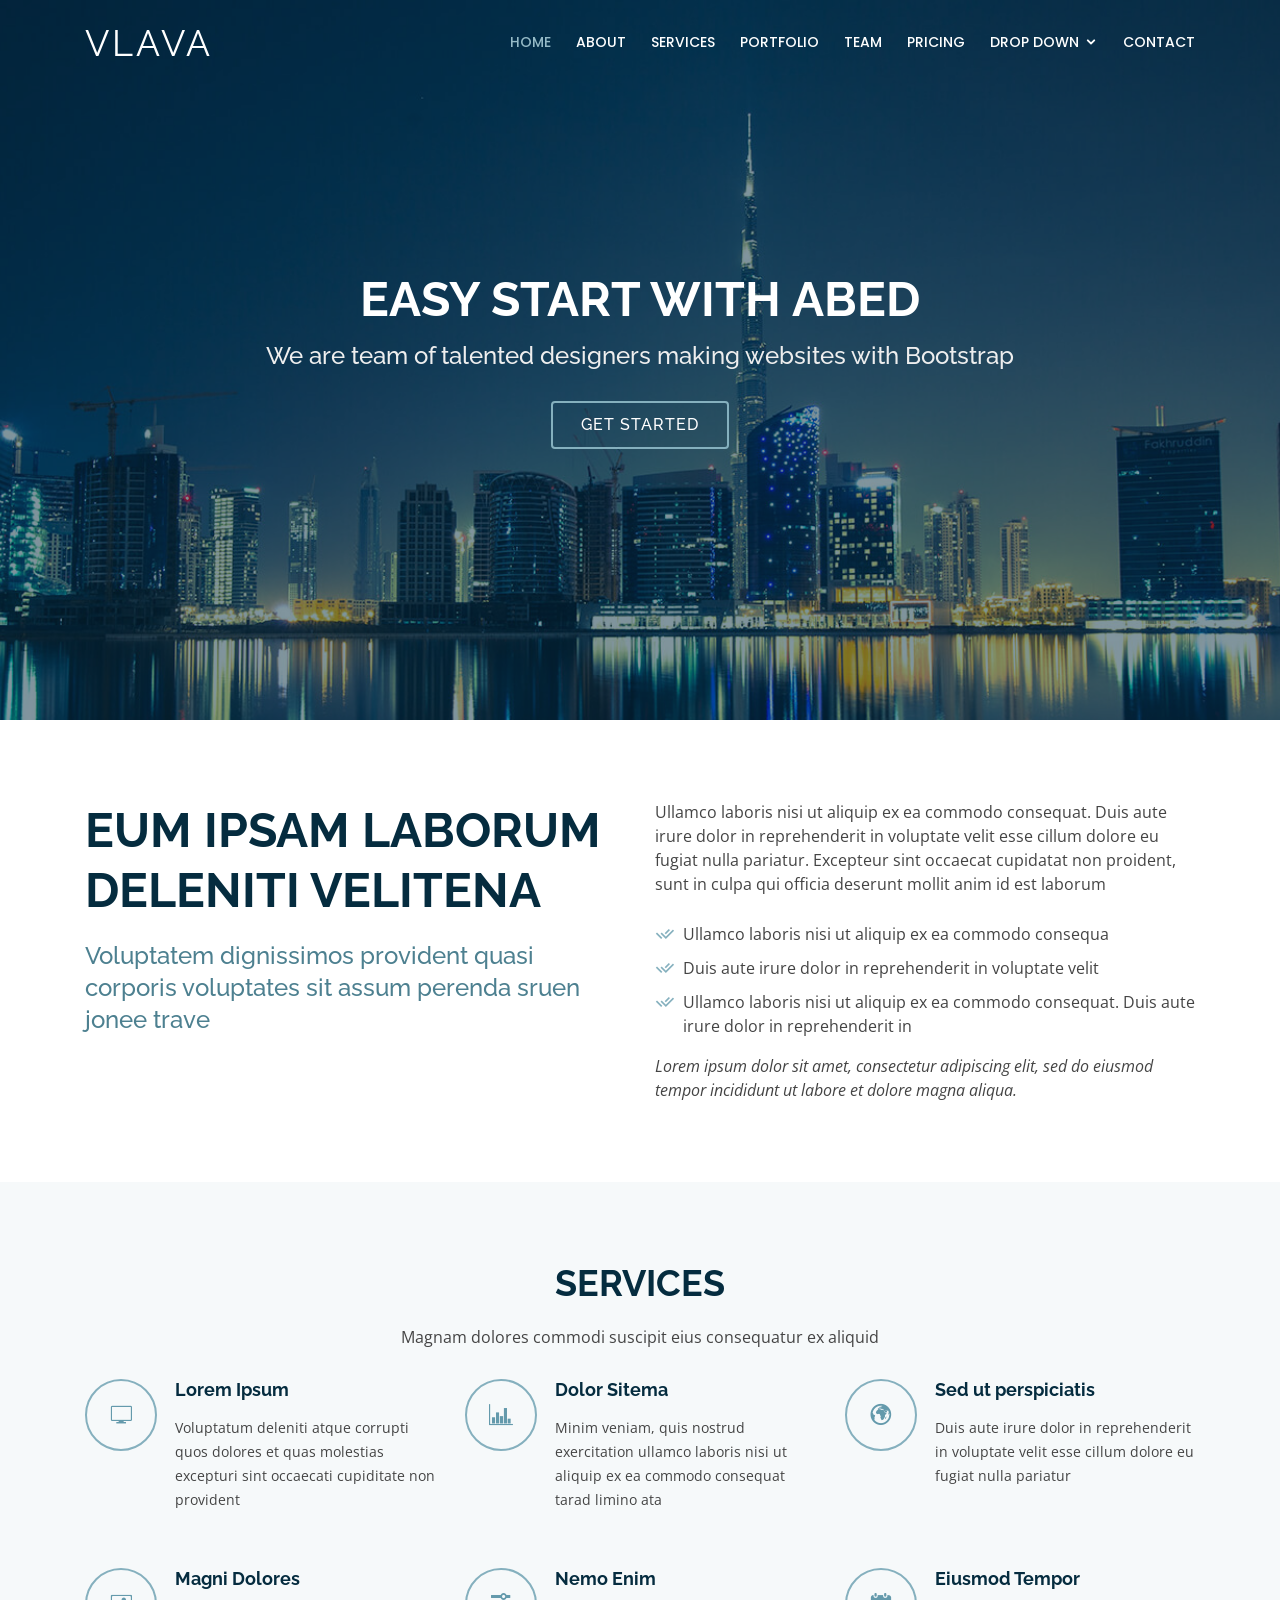
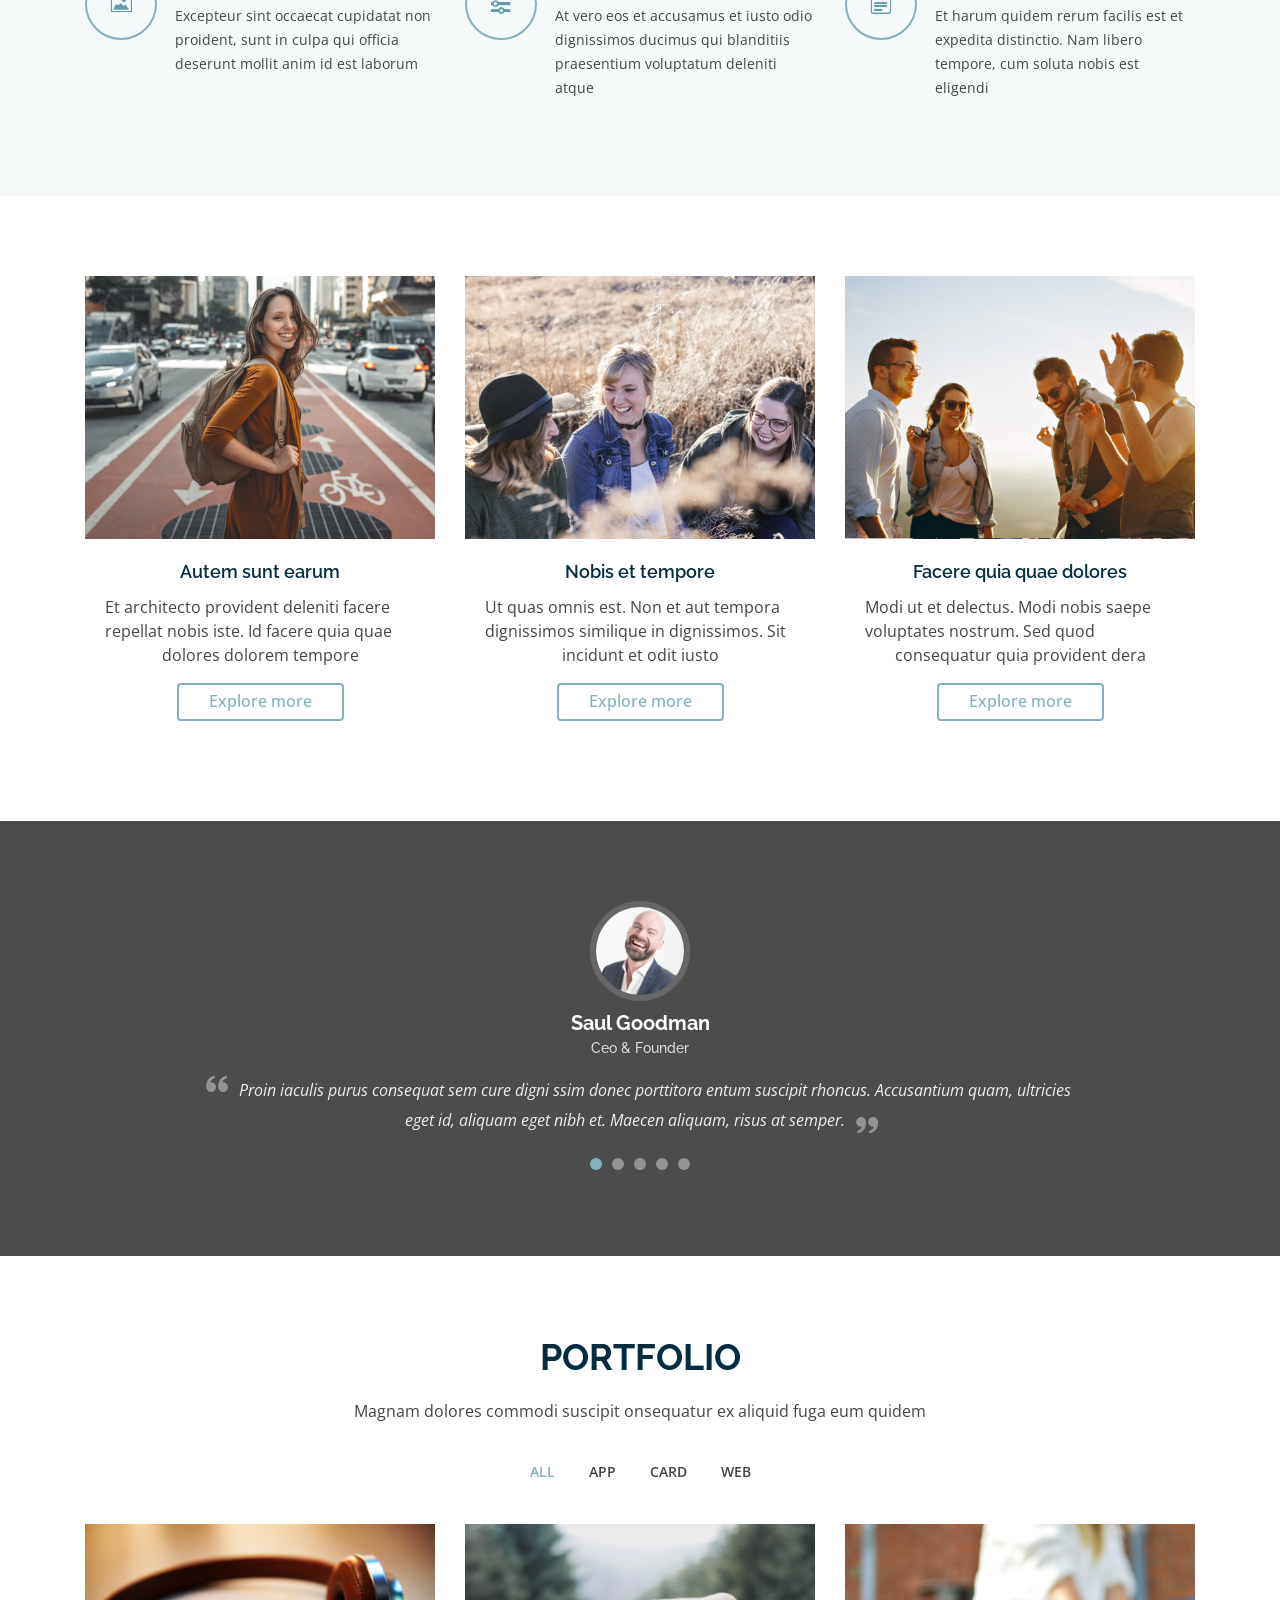
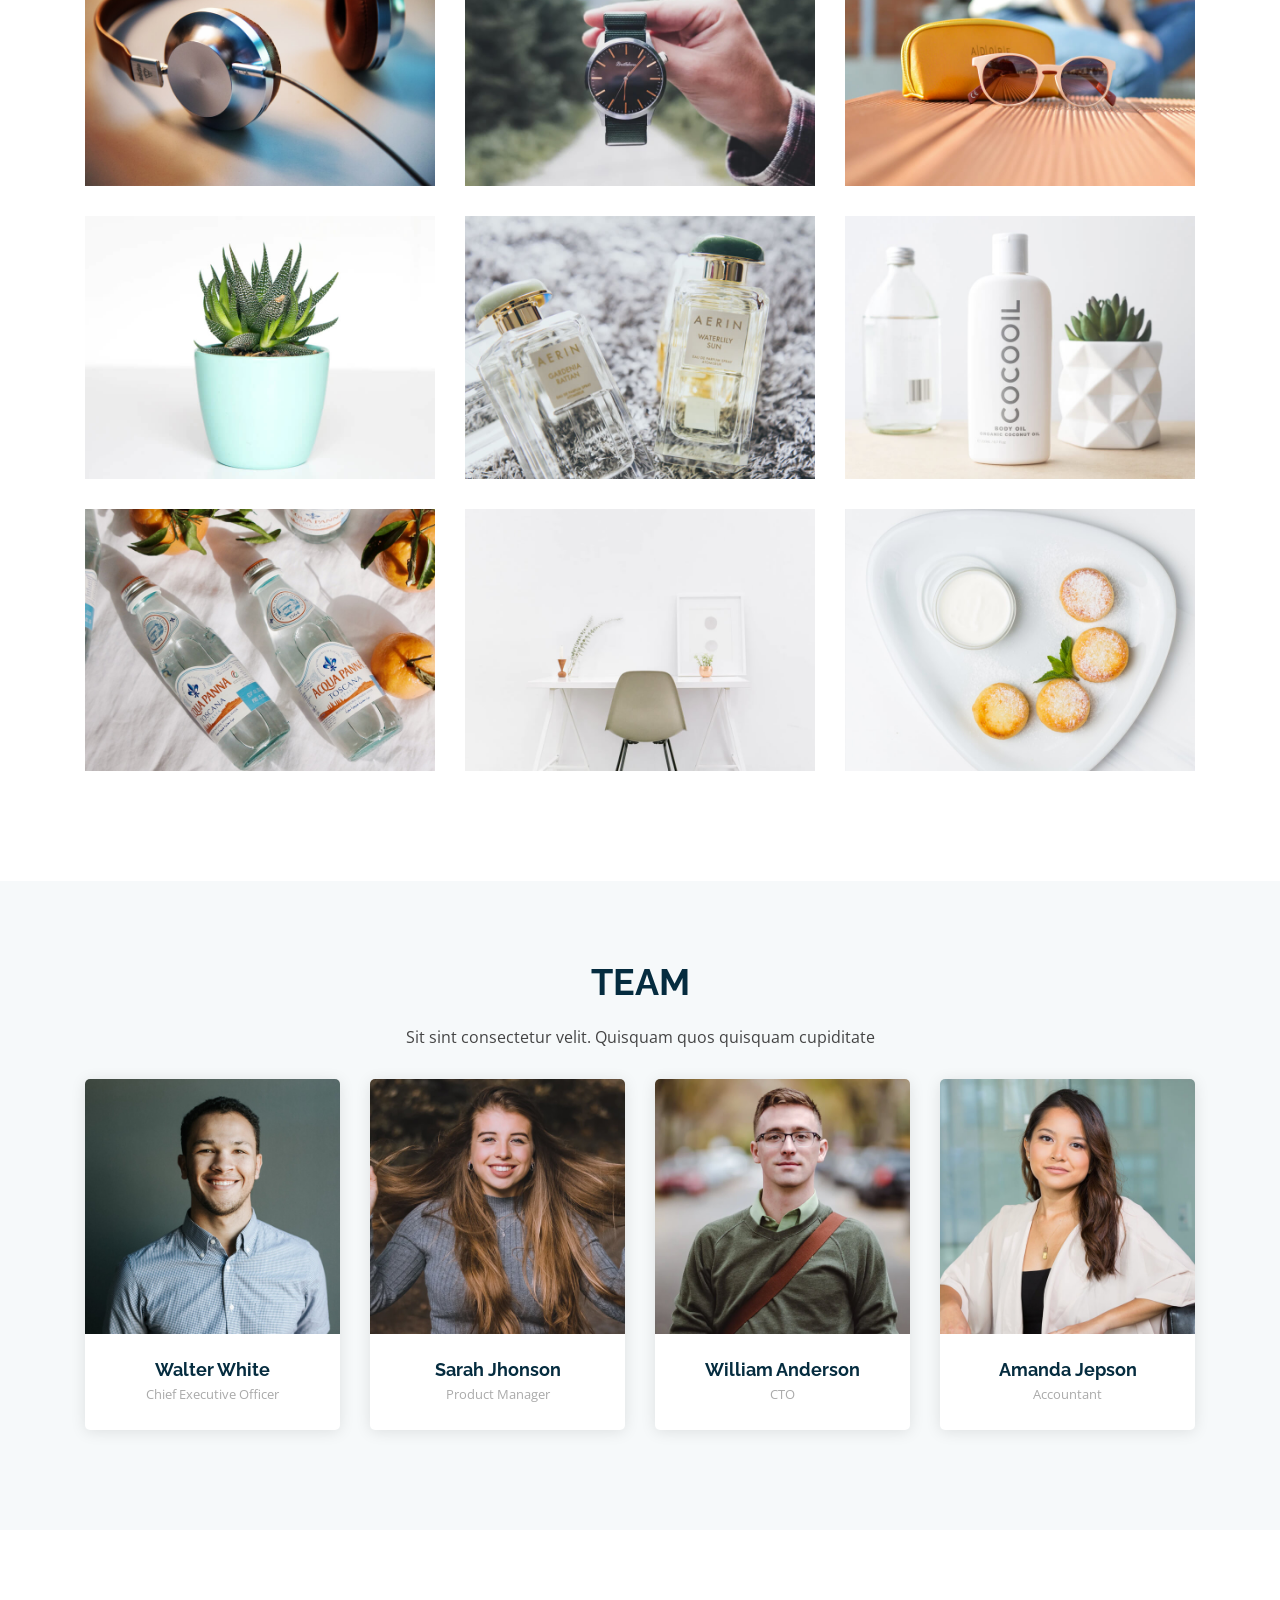
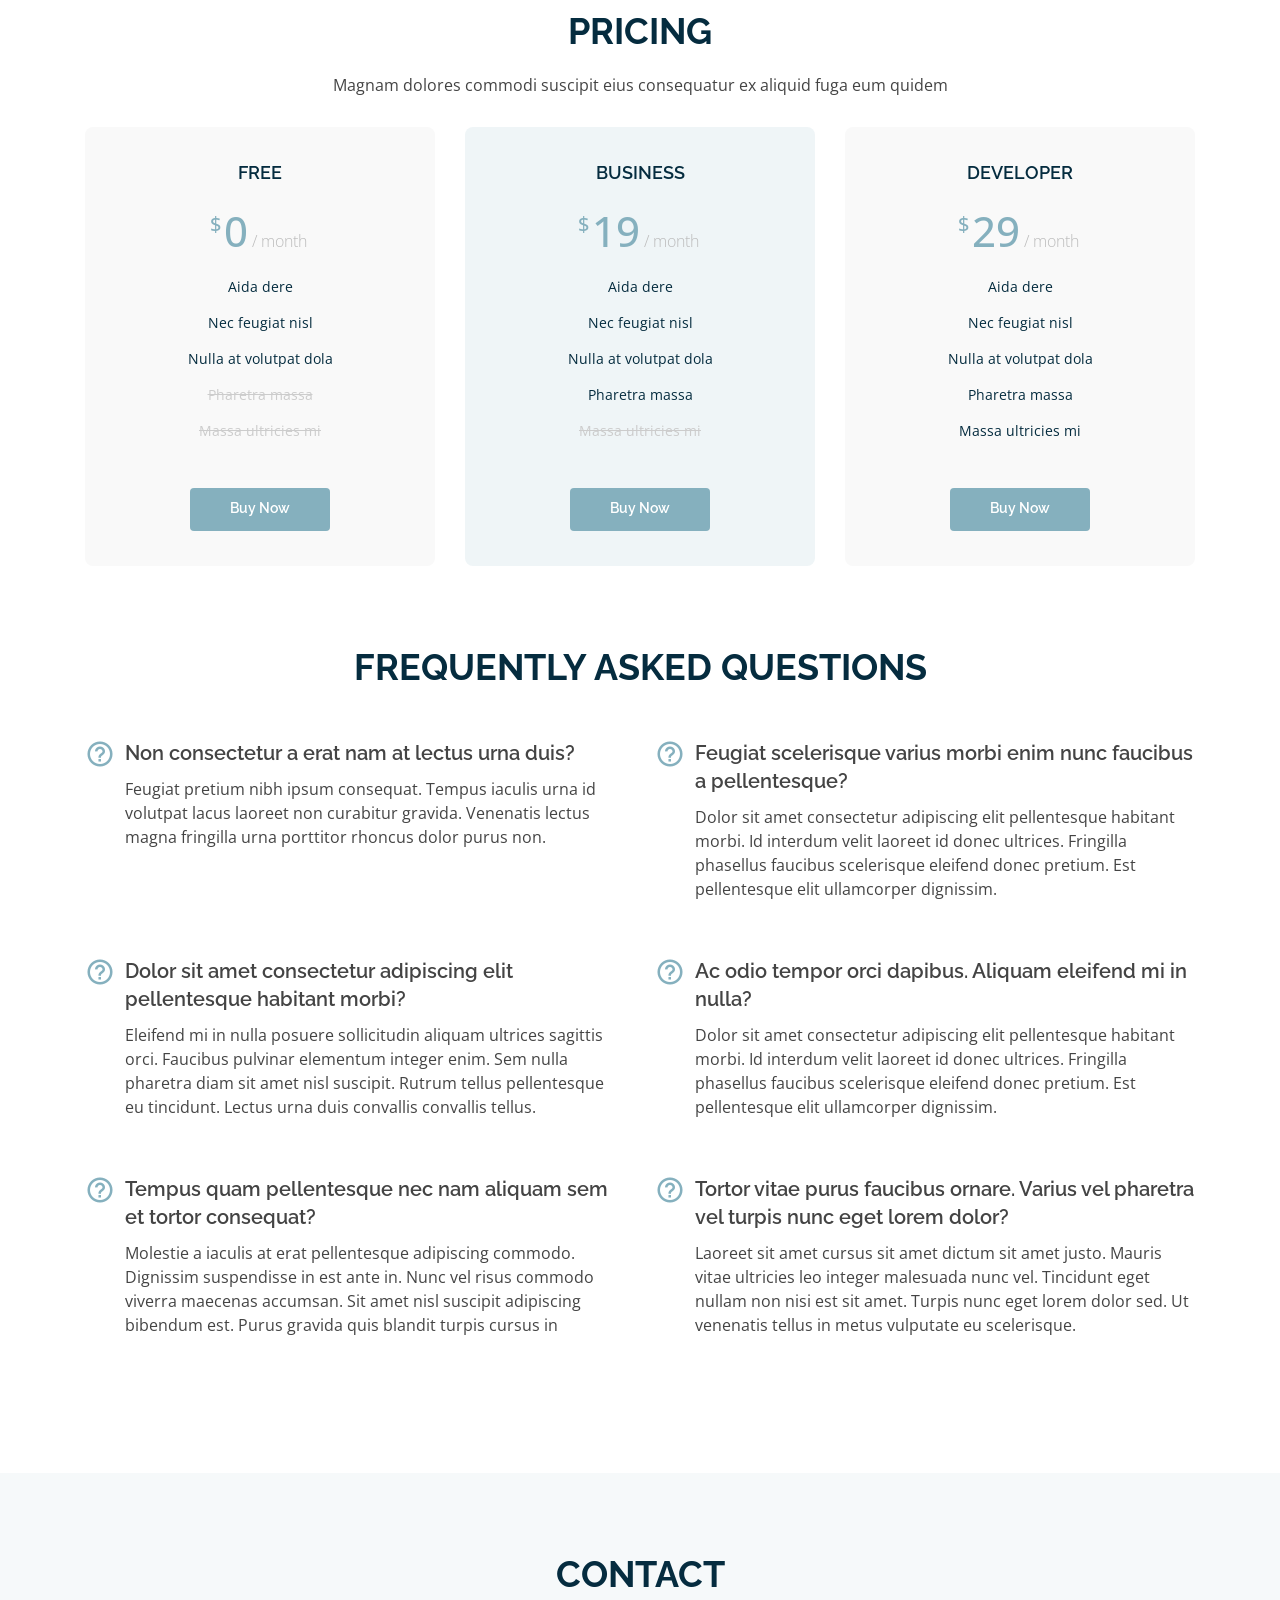
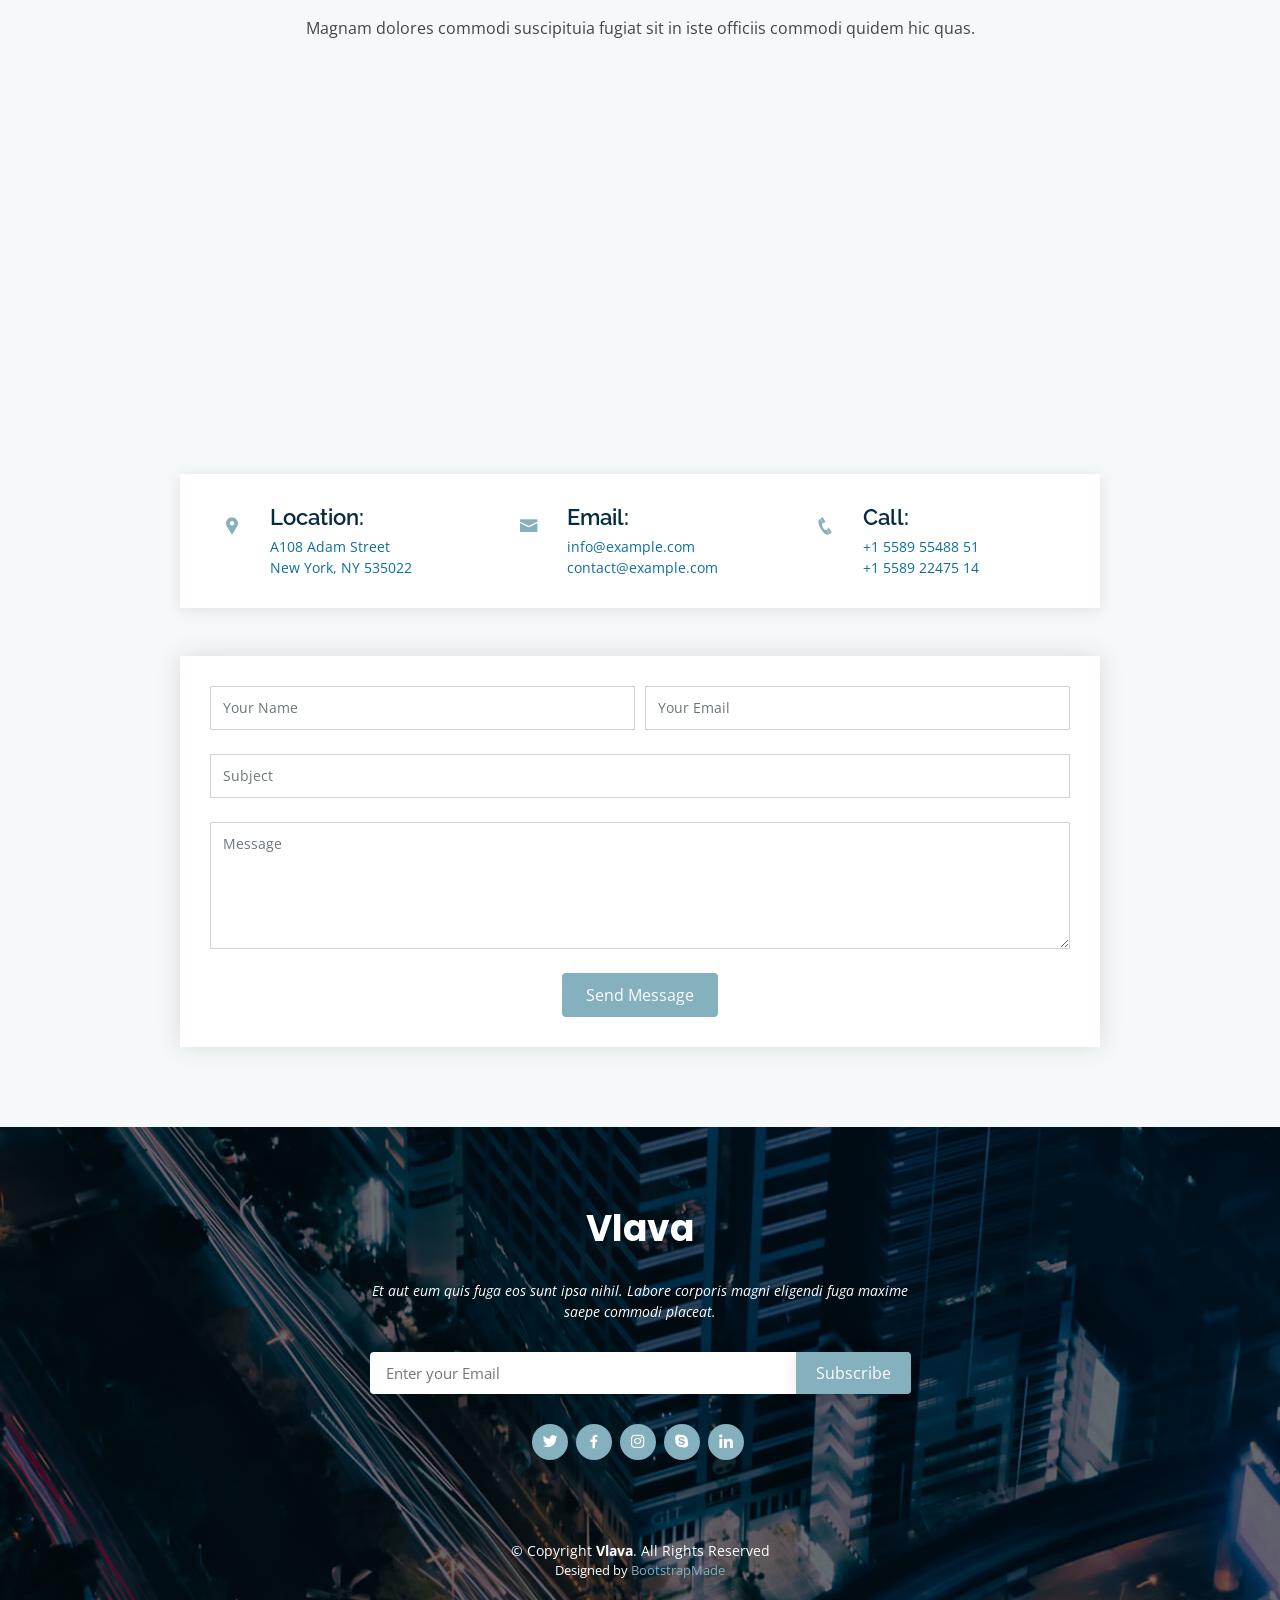
==== commit 0694c92e: "second commit" ====
--- a/index.html
+++ b/index.html
@@ -83,7 +83,7 @@
   <!-- ======= Hero Section ======= -->
   <section id="hero">
     <div class="hero-container">
-      <h1>Easy start with Vlava</h1>
+      <h1>Easy start with Abed</h1>
       <h2>We are team of talented designers making websites with Bootstrap</h2>
       <a href="#about" class="btn-get-started scrollto">Get Started</a>
     </div>
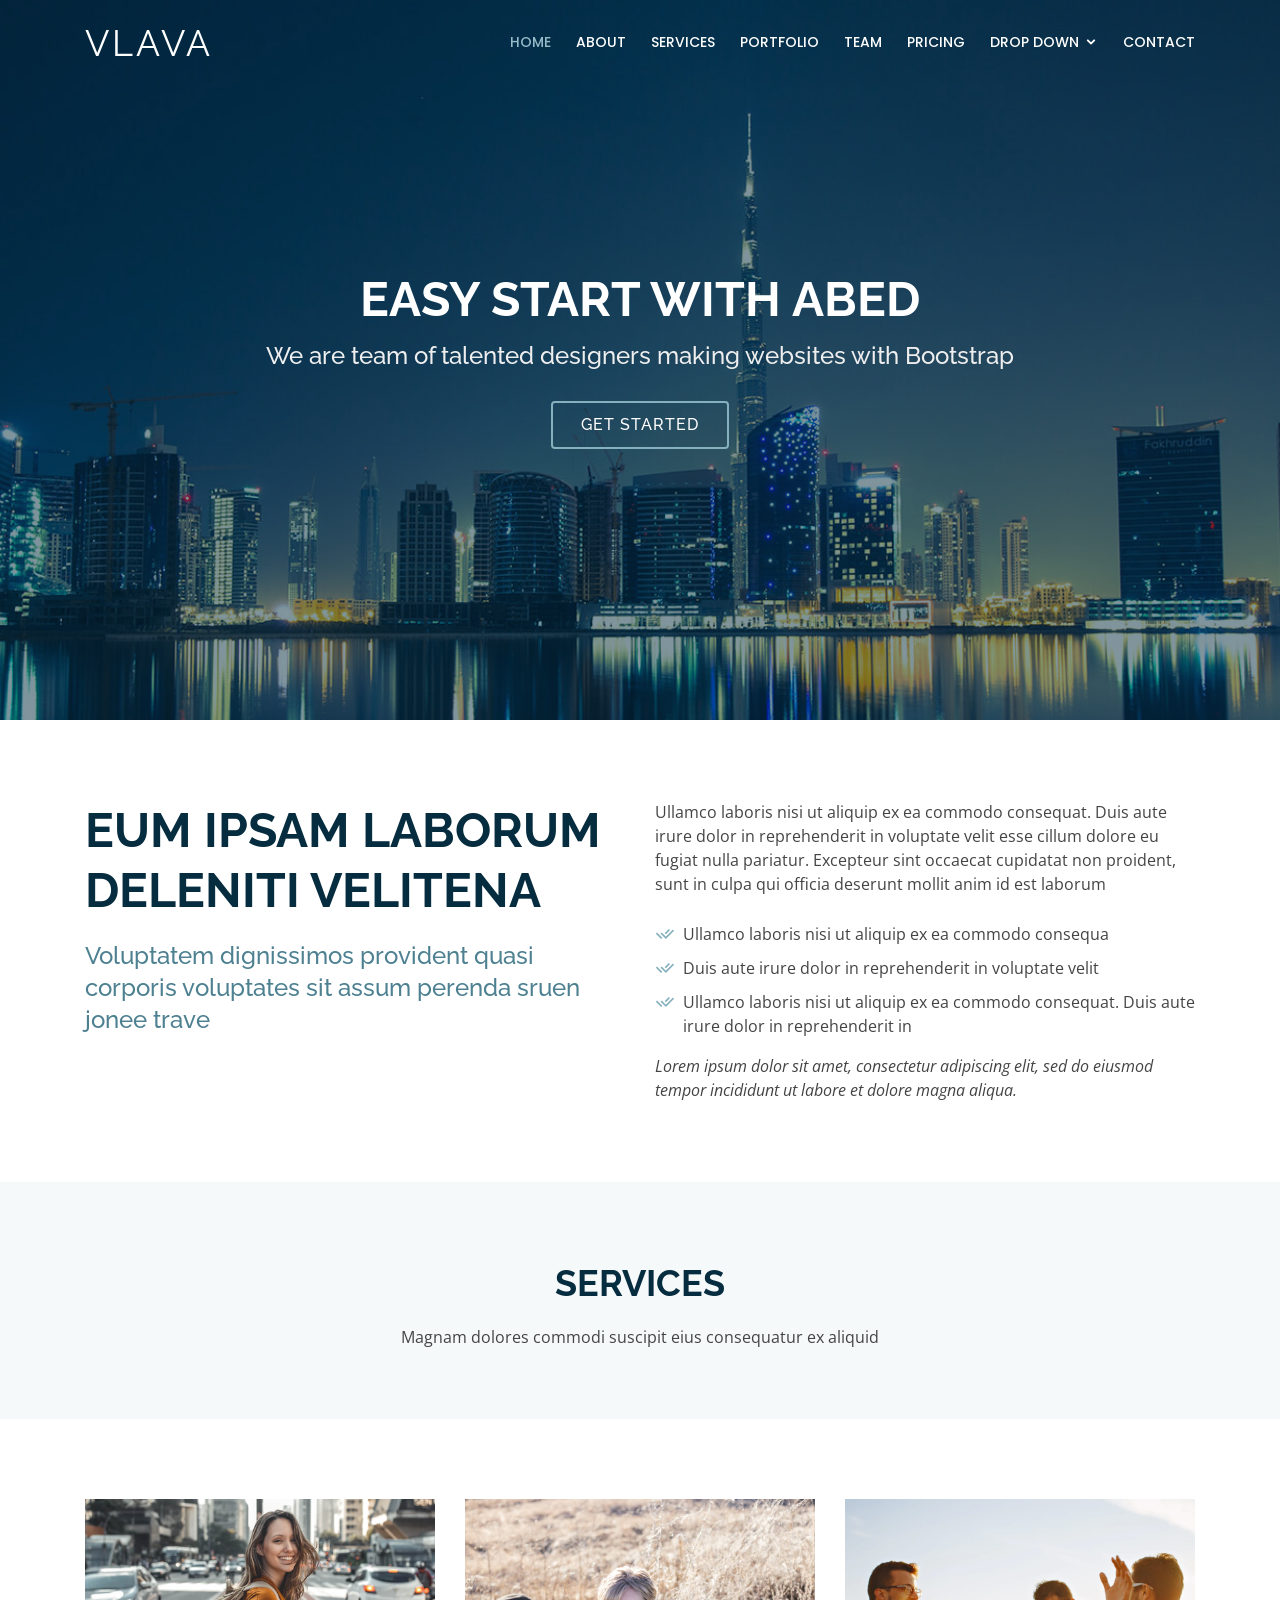
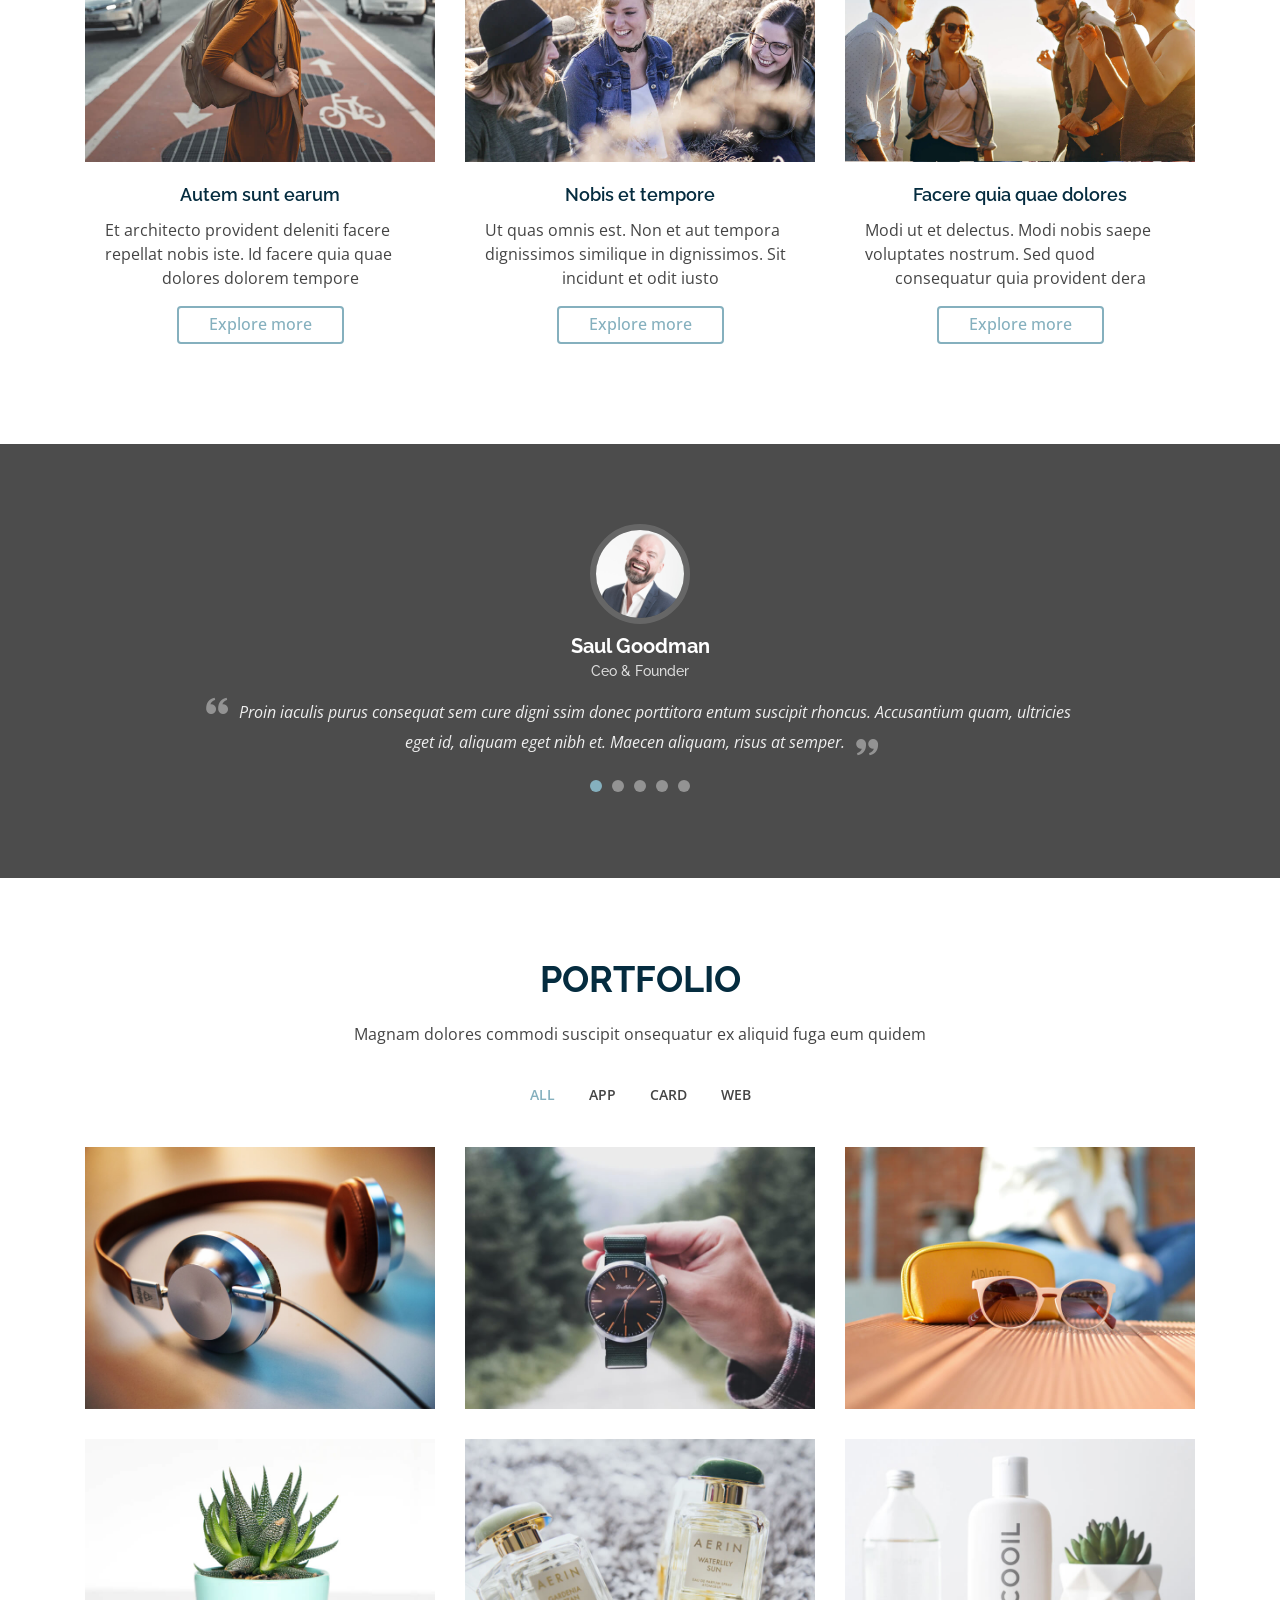
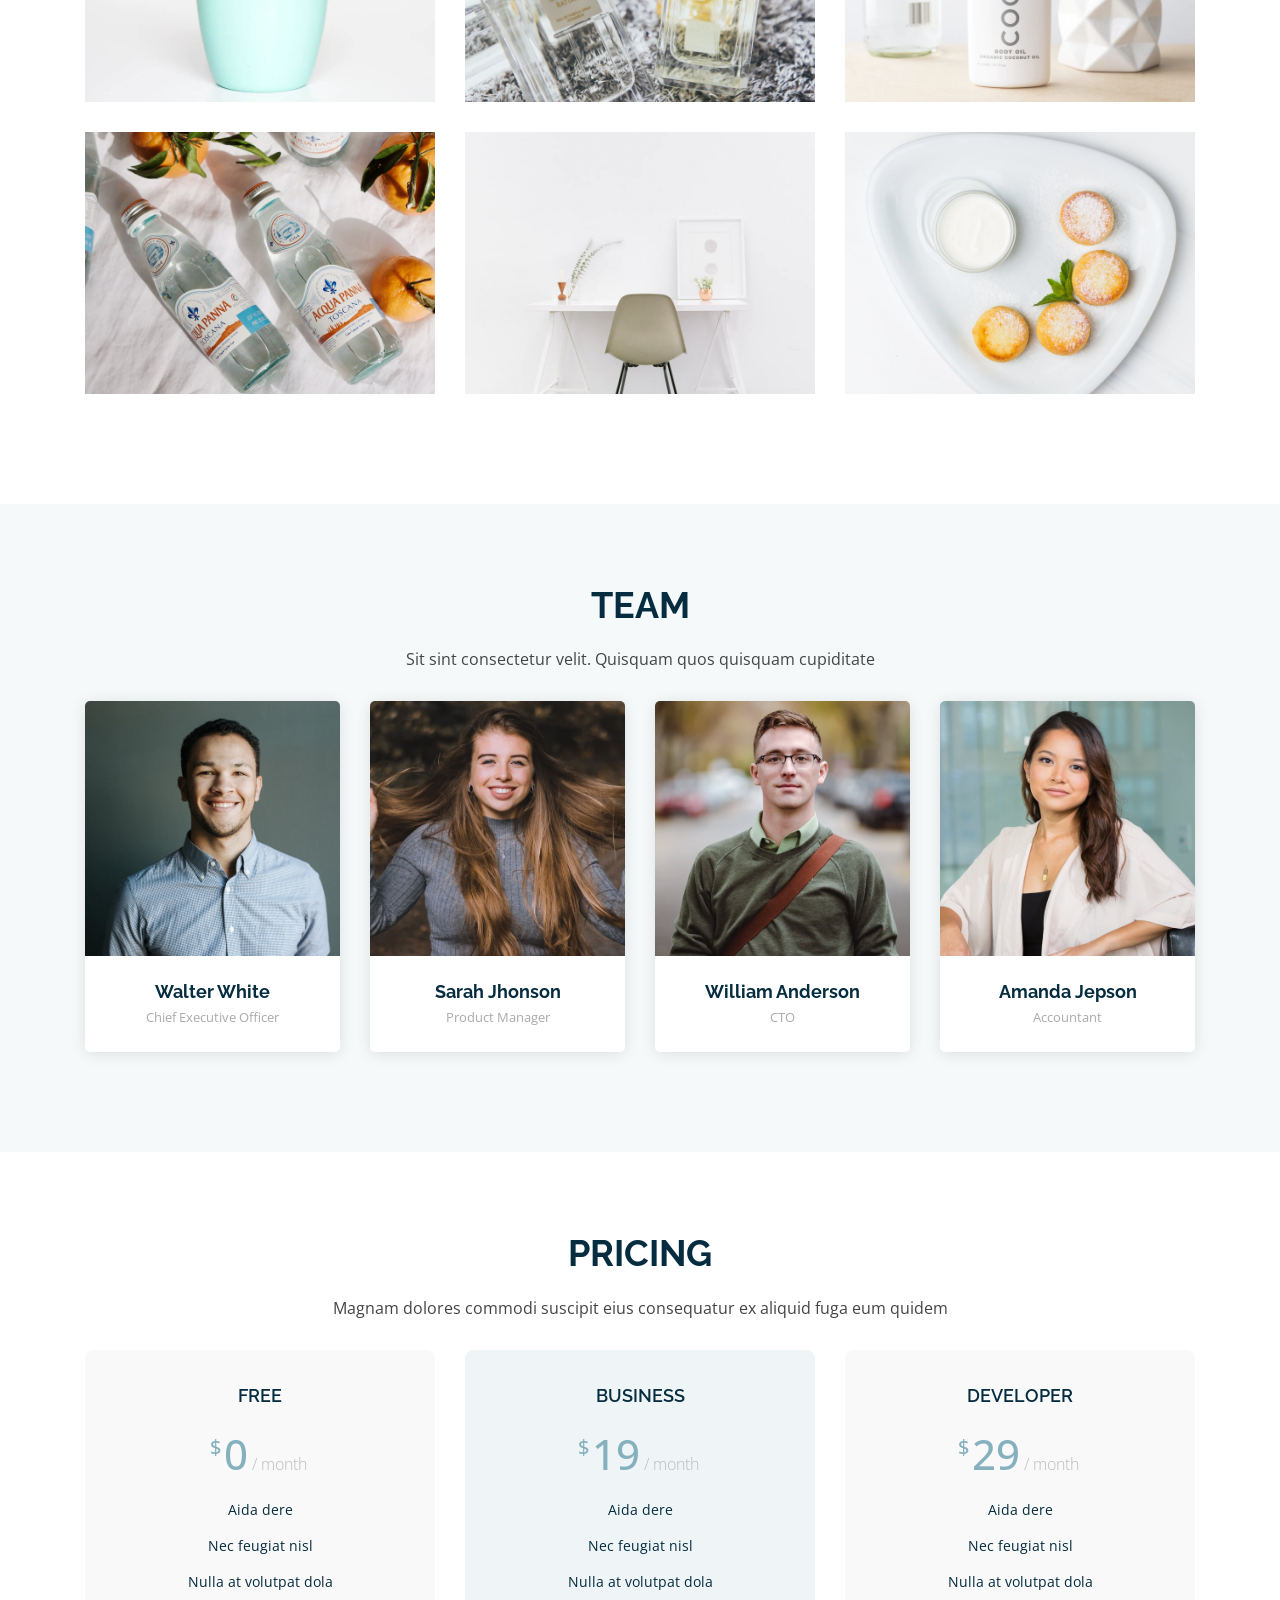
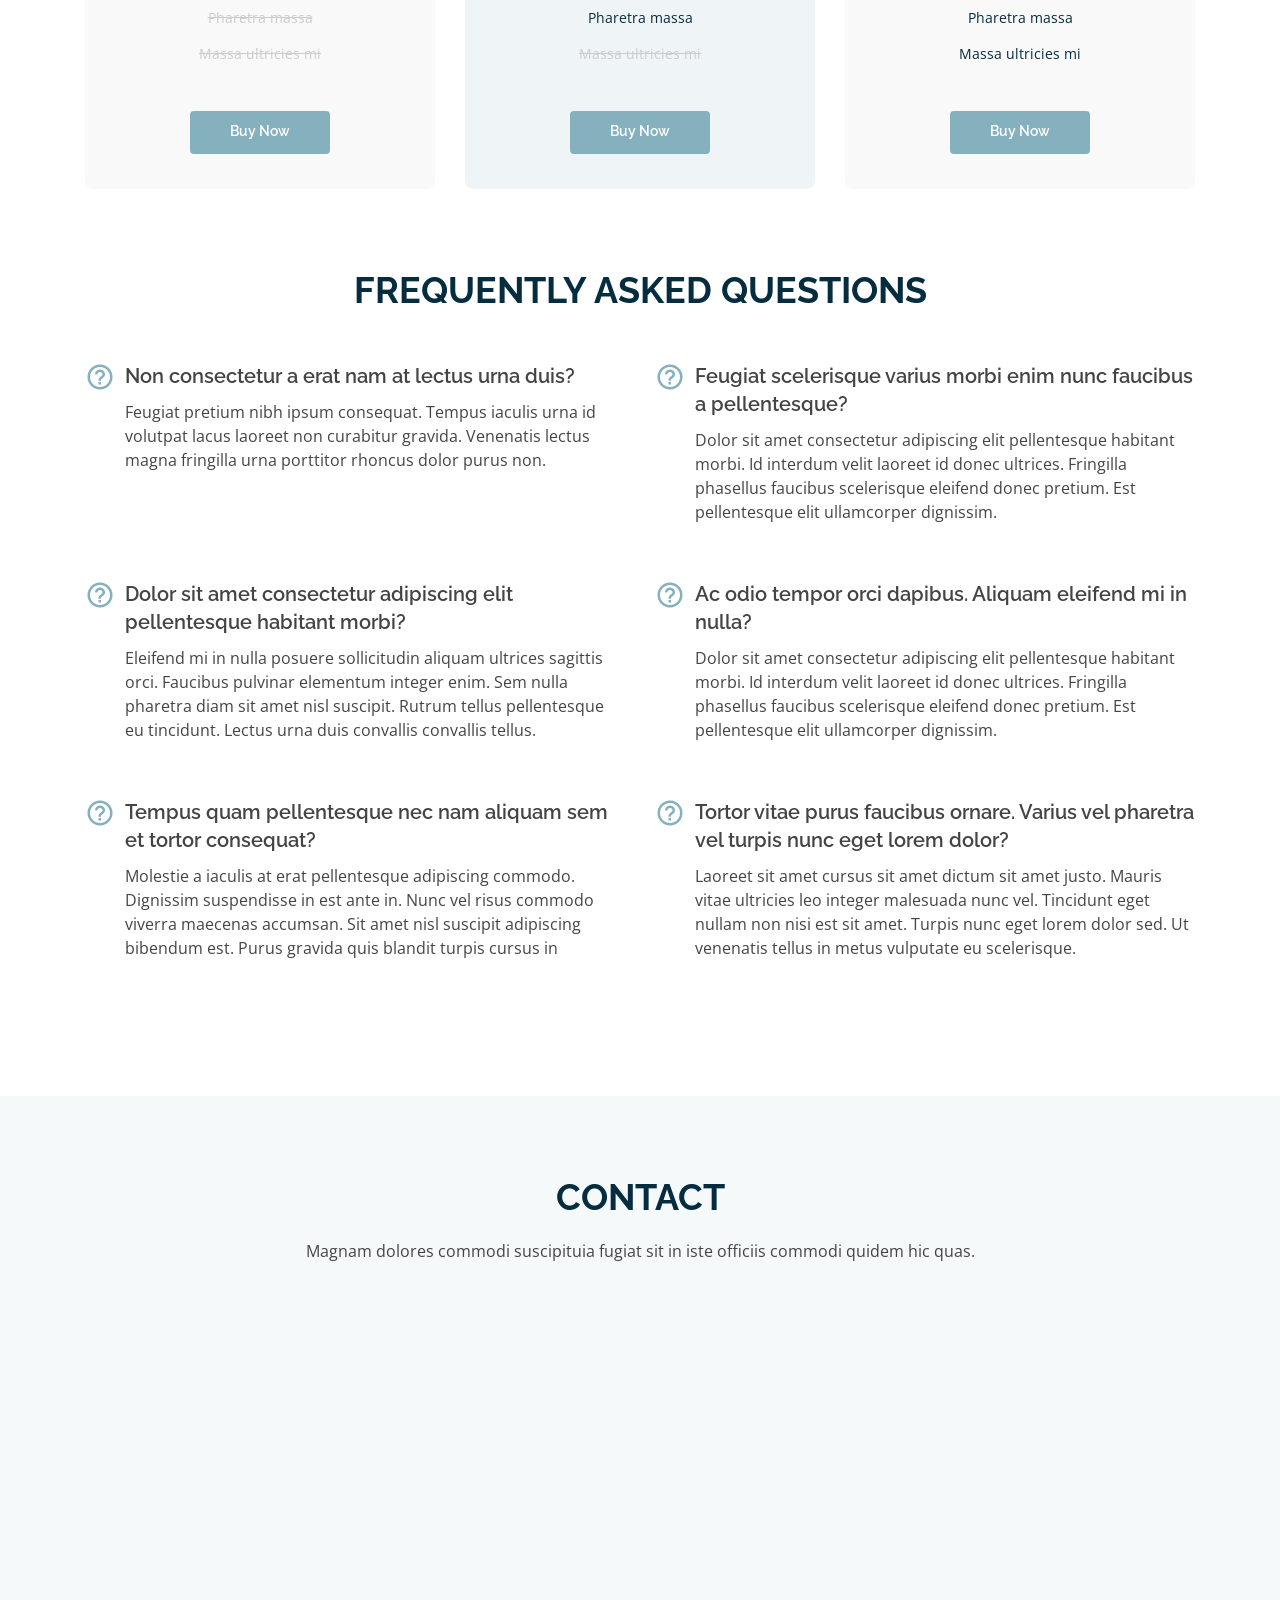
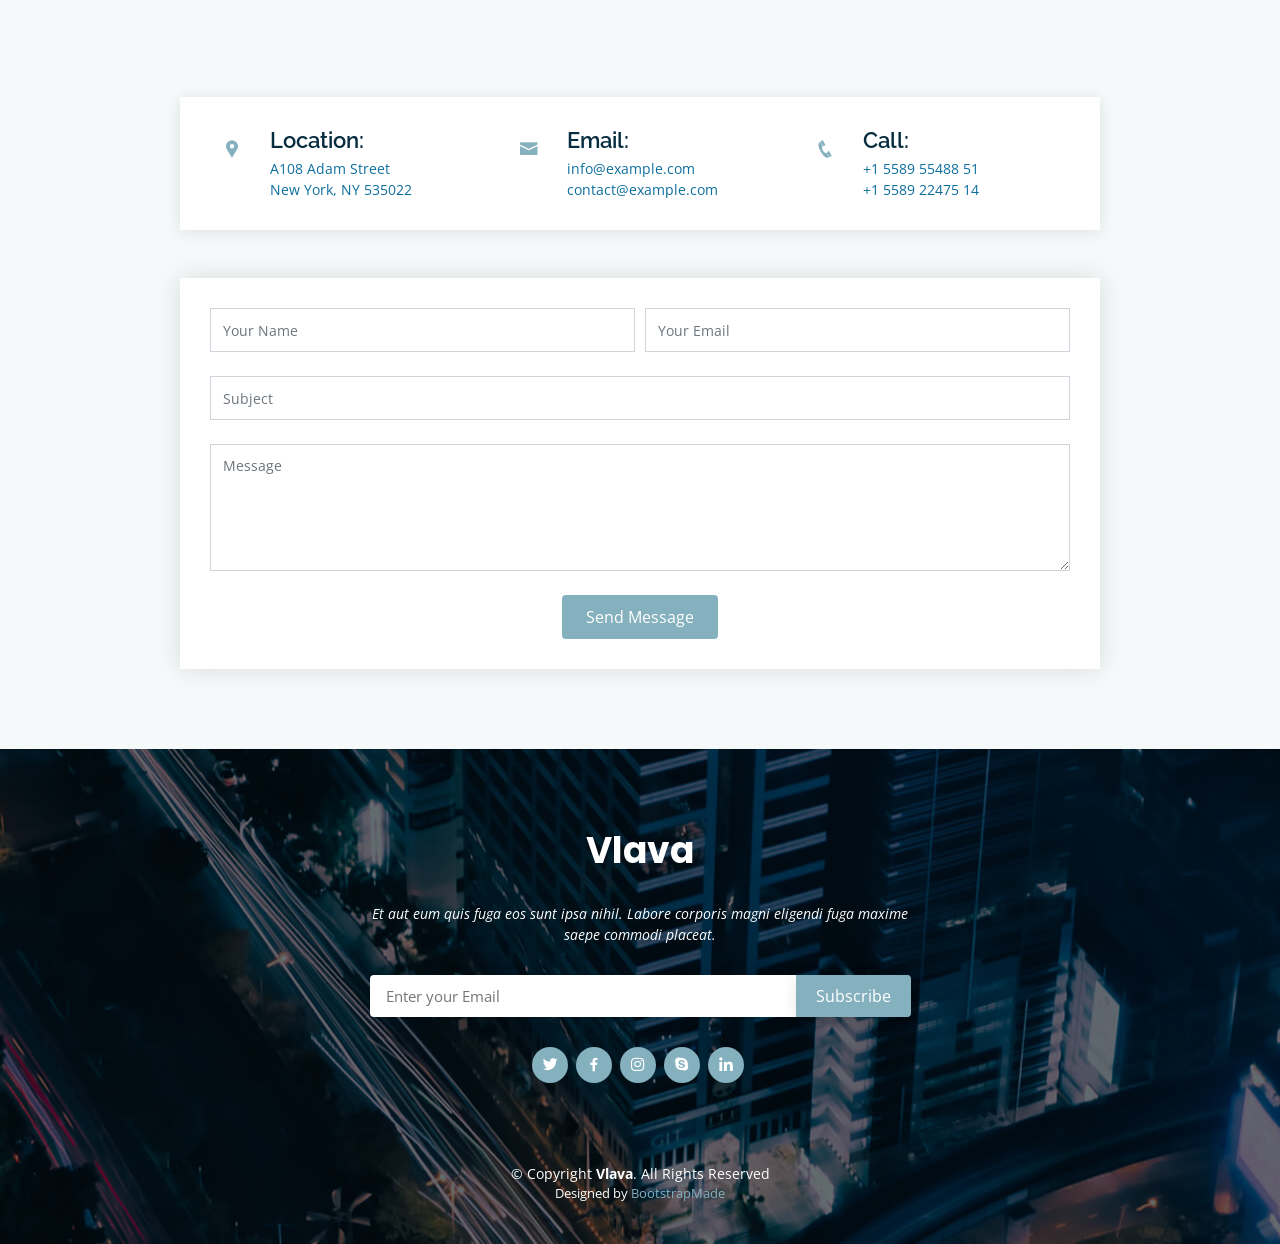
==== commit 53a8cf2b: "changing files" ====
--- a/index.html
+++ b/index.html
@@ -17,6 +17,7 @@
   <link href="https://fonts.googleapis.com/css?family=Open+Sans:300,300i,400,400i,600,600i,700,700i|Raleway:300,300i,400,400i,500,500i,600,600i,700,700i|Poppins:300,300i,400,400i,500,500i,600,600i,700,700i" rel="stylesheet">
 
   <!-- Vendor CSS Files -->
+  <link rel="stylesheet" href="https://cdn.jsdelivr.net/npm/bootstrap-icons@1.4.0/font/bootstrap-icons.css">
   <link href="assets/vendor/bootstrap/css/bootstrap.min.css" rel="stylesheet">
   <link href="assets/vendor/icofont/icofont.min.css" rel="stylesheet">
   <link href="assets/vendor/boxicons/css/boxicons.min.css" rel="stylesheet">
@@ -130,8 +131,8 @@
           <p>Magnam dolores commodi suscipit eius consequatur ex aliquid</p>
         </div>
 
-        <div class="row">
-          <div class="col-lg-4 col-md-6 icon-box">
+        <div class="row" id='rawaa'>
+          <!-- <div class="col-lg-4 col-md-6 icon-box">
             <div class="icon"><i class="icofont-computer"></i></div>
             <h4 class="title"><a href="">Lorem Ipsum</a></h4>
             <p class="description">Voluptatum deleniti atque corrupti quos dolores et quas molestias excepturi sint occaecati cupiditate non provident</p>
@@ -160,7 +161,7 @@
             <div class="icon"><i class="icofont-tasks-alt"></i></div>
             <h4 class="title"><a href="">Eiusmod Tempor</a></h4>
             <p class="description">Et harum quidem rerum facilis est et expedita distinctio. Nam libero tempore, cum soluta nobis est eligendi</p>
-          </div>
+          </div> -->
         </div>
 
       </div>
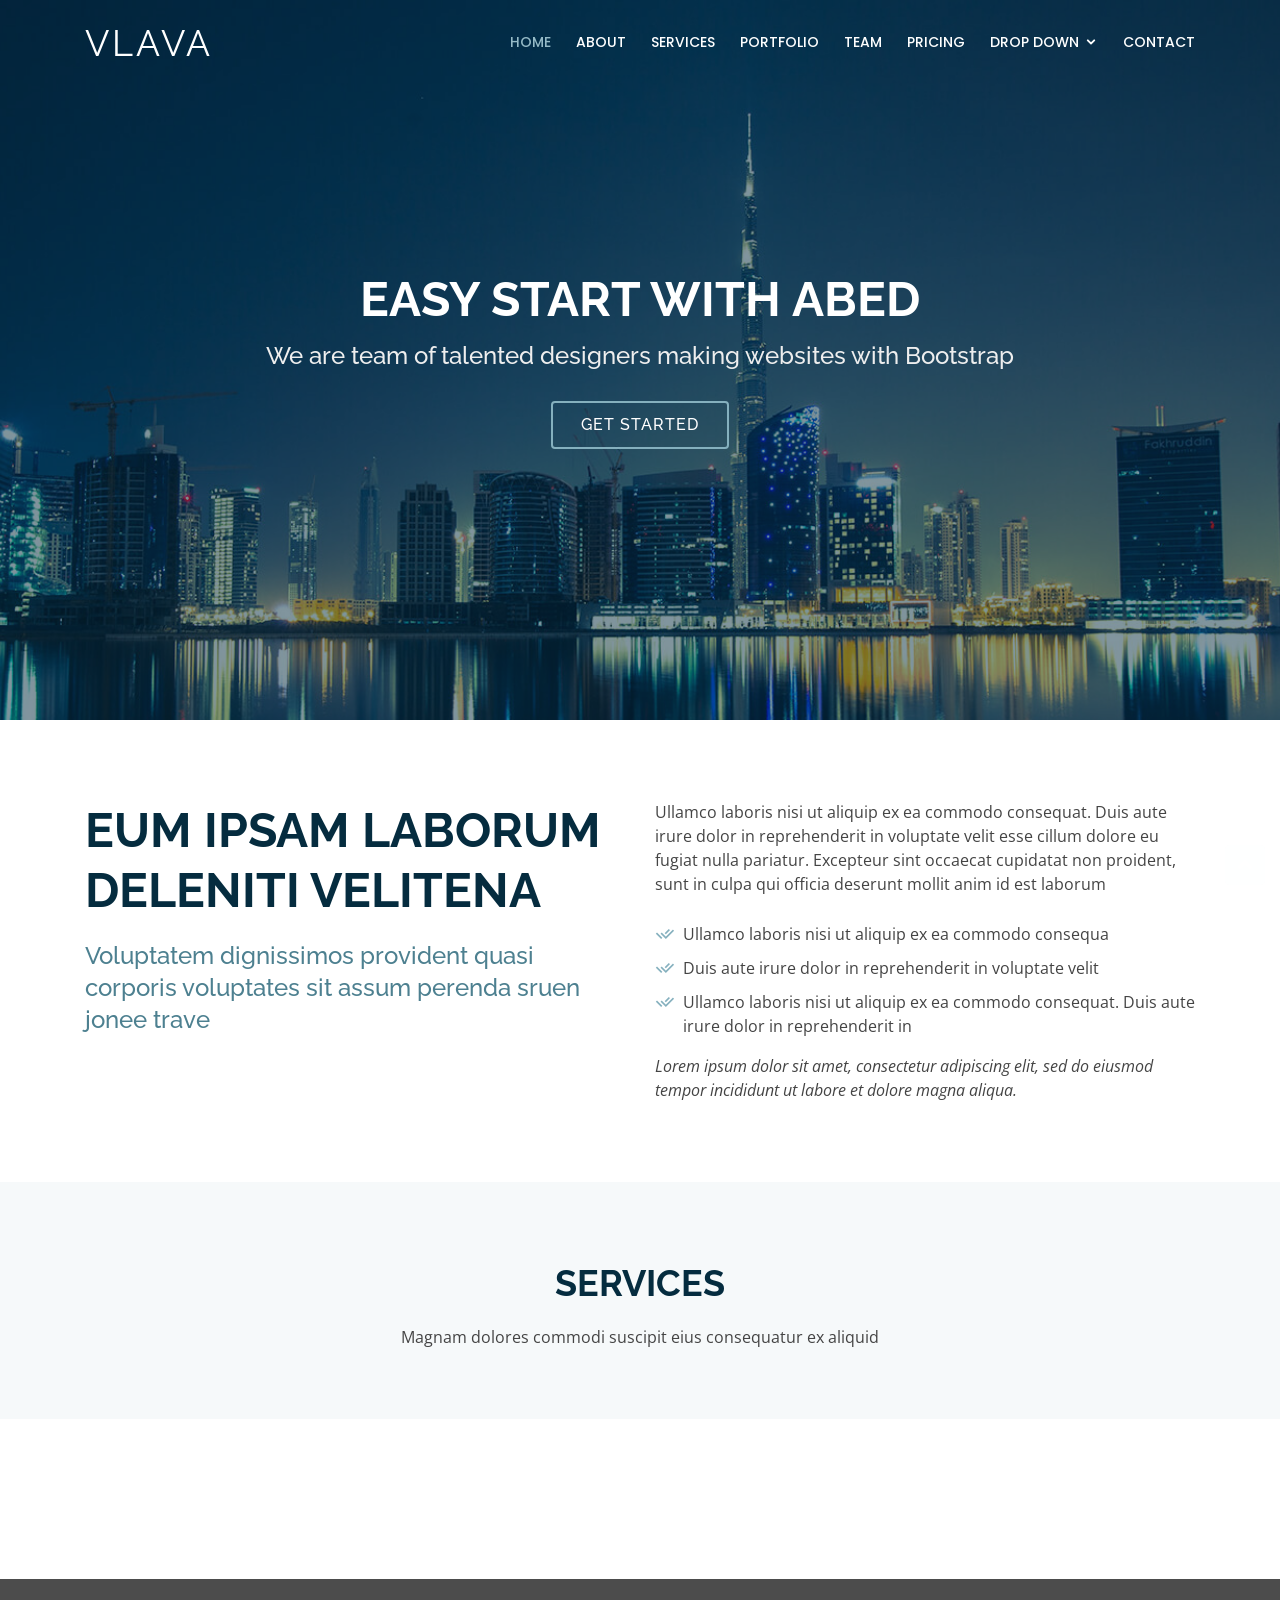
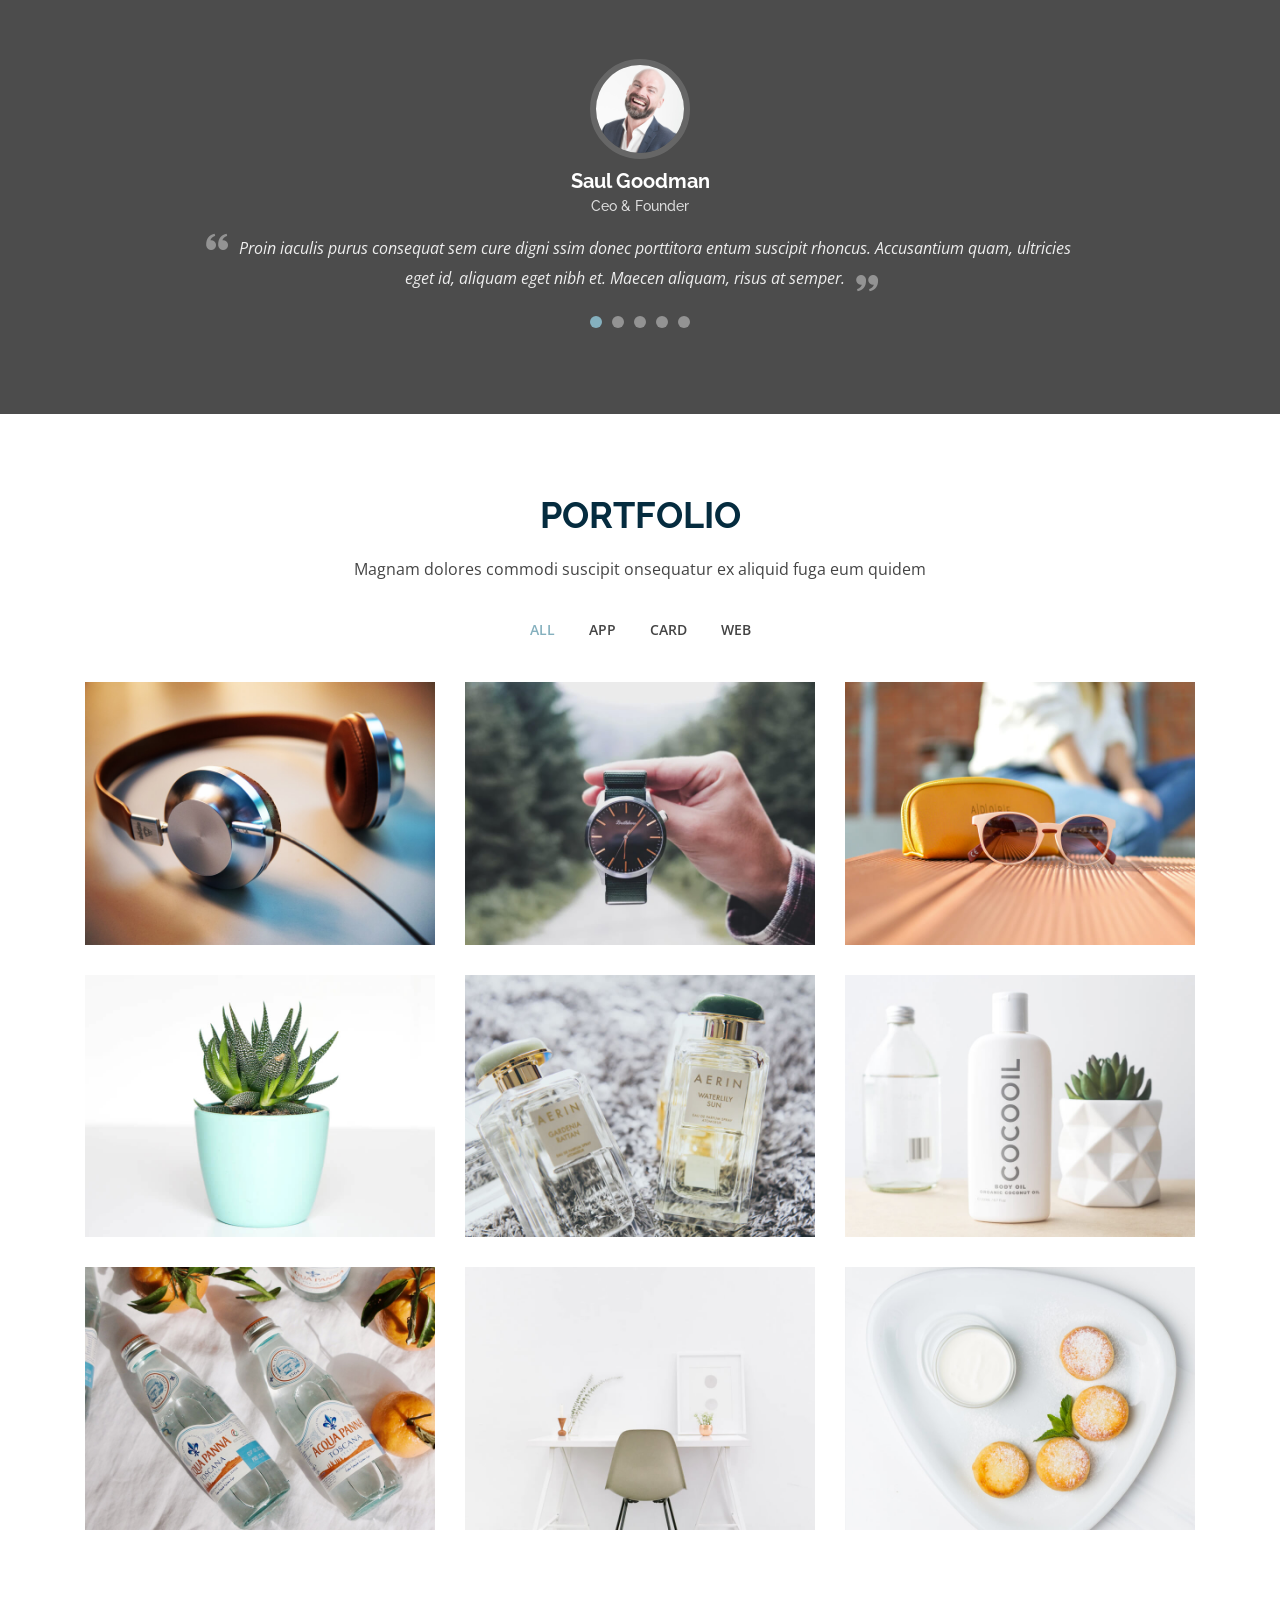
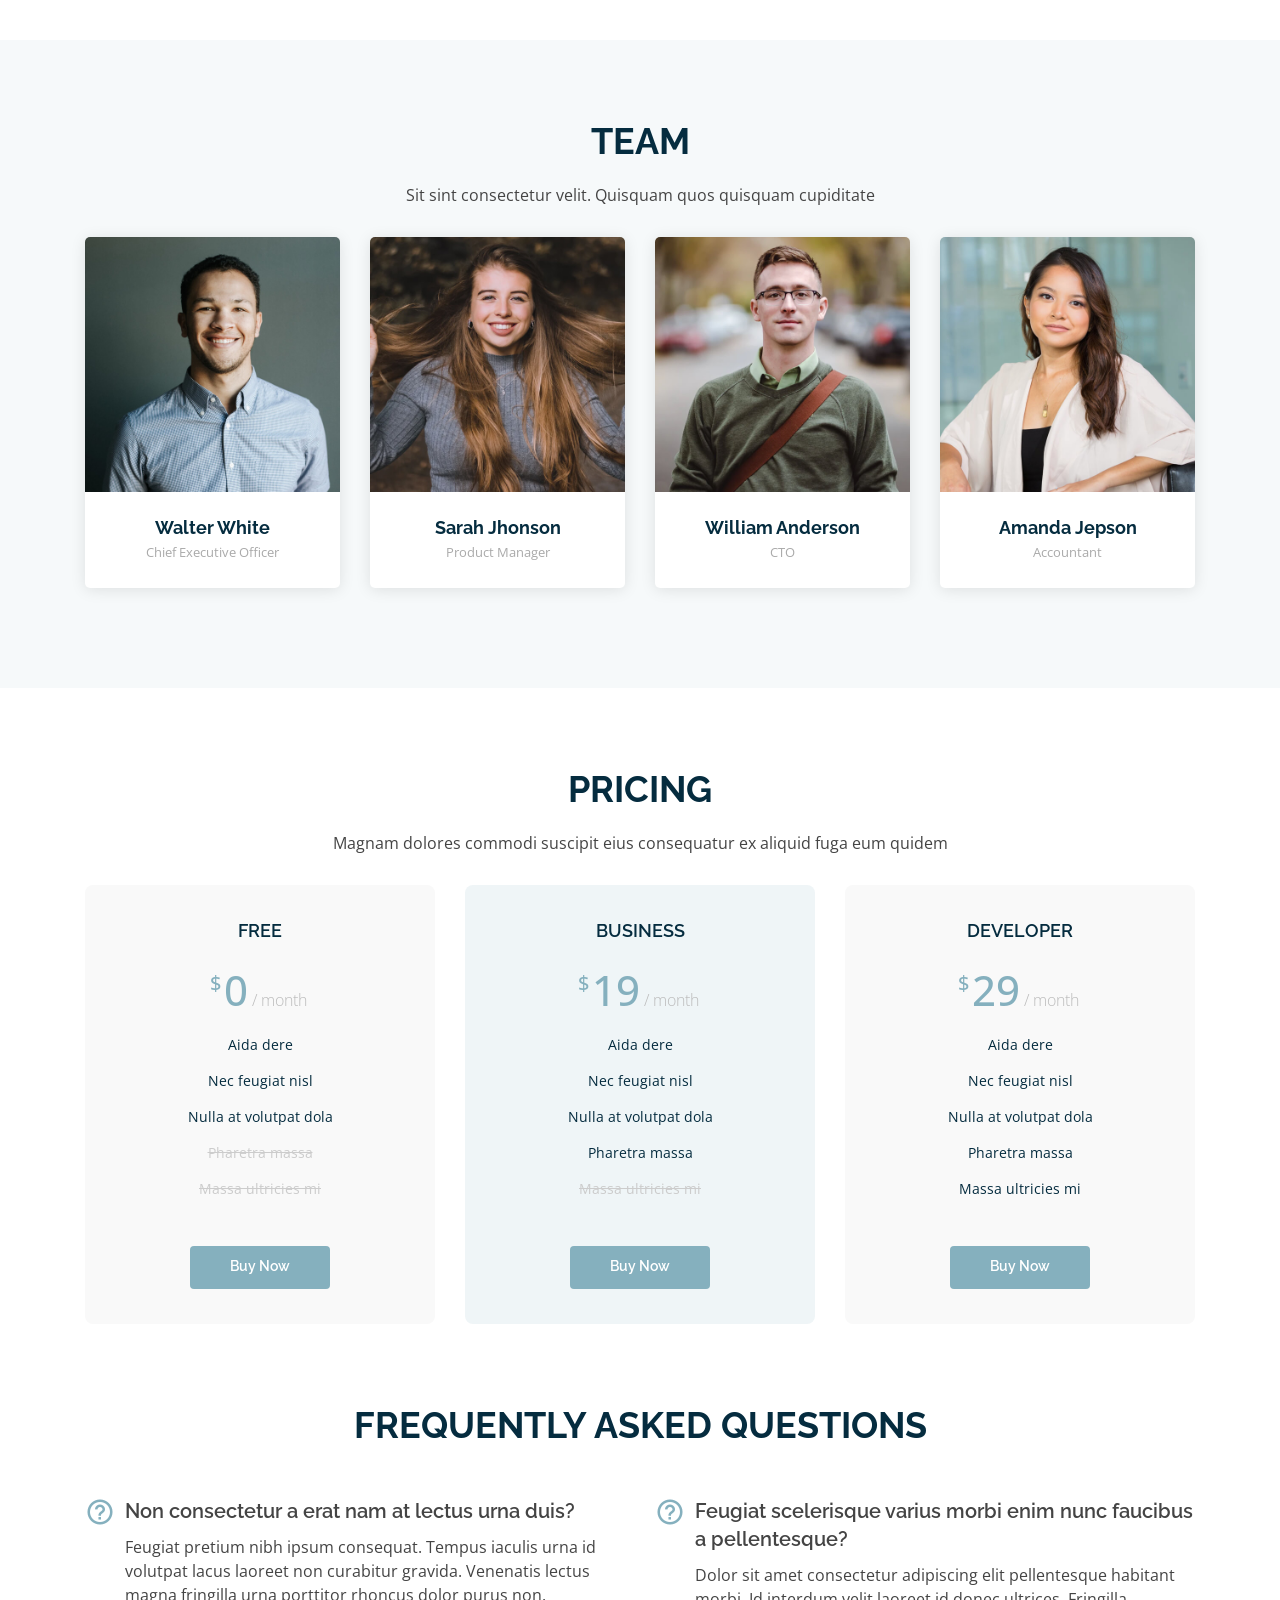
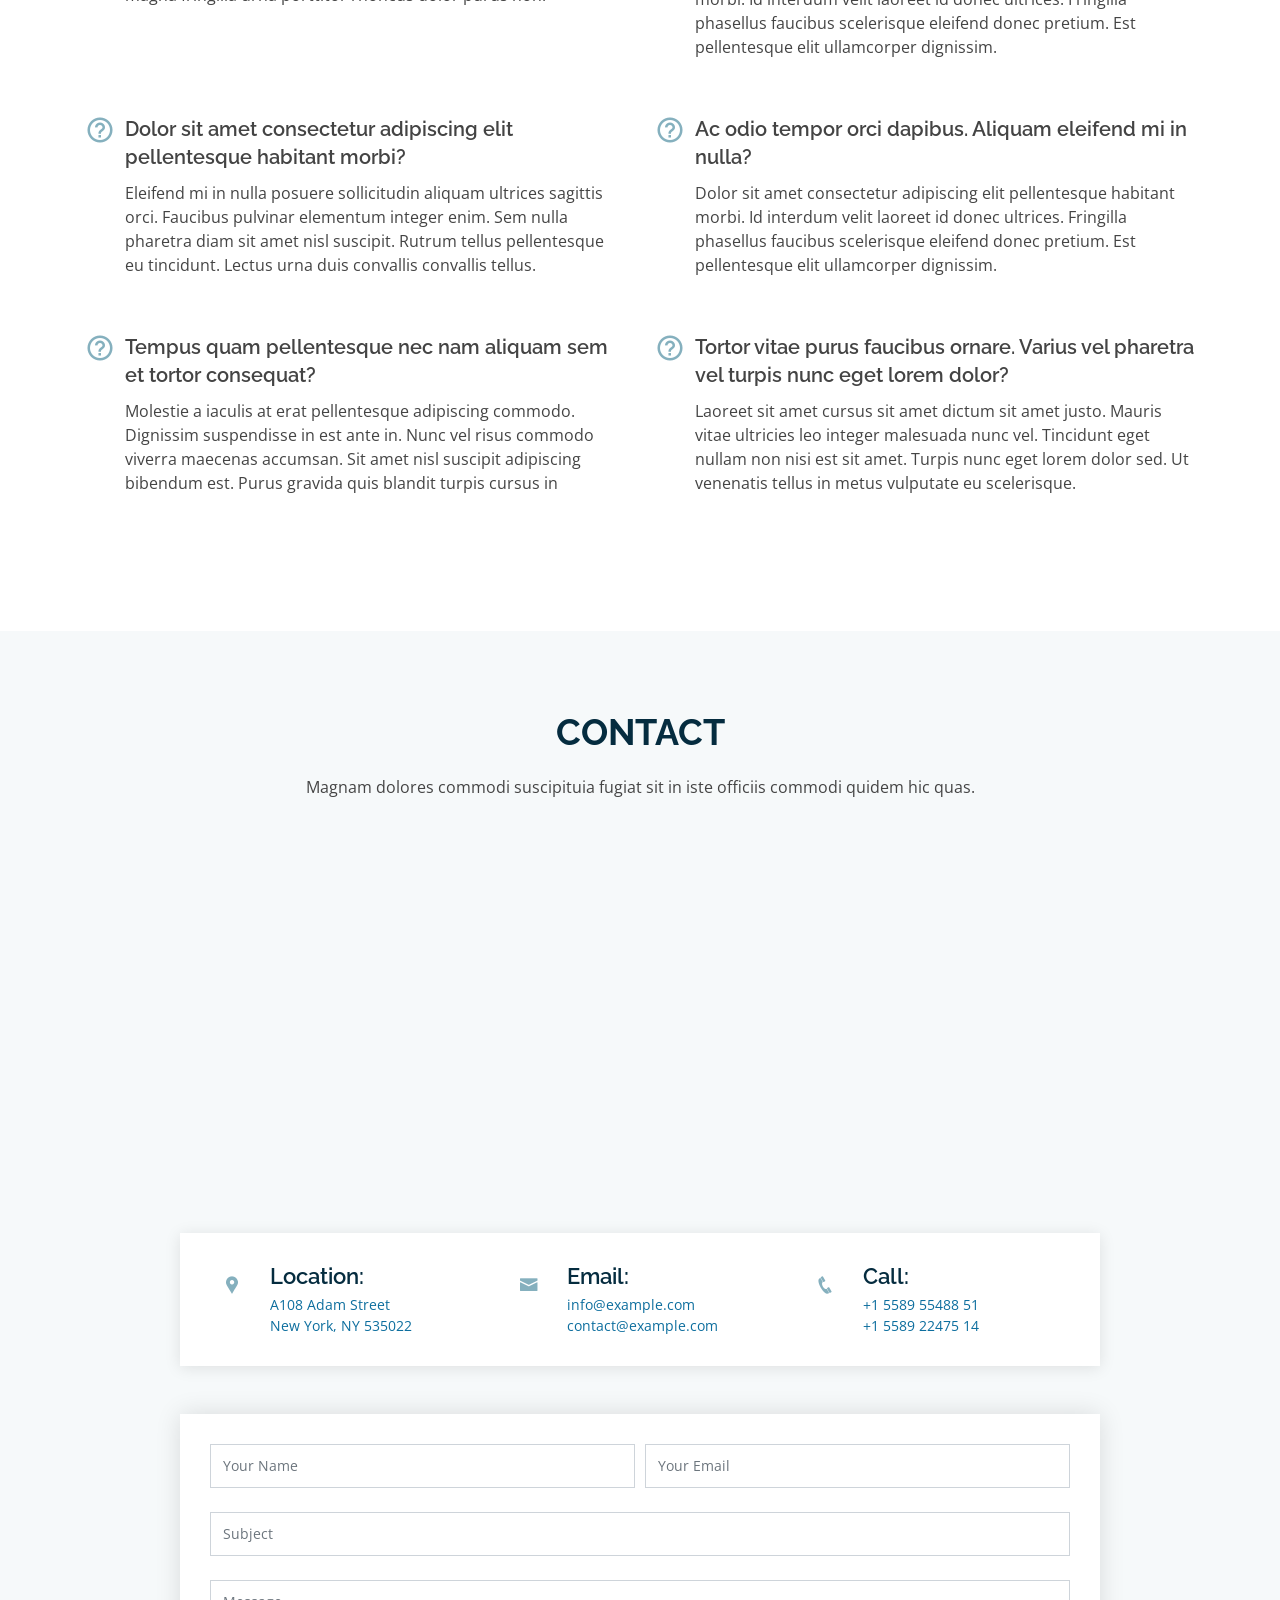
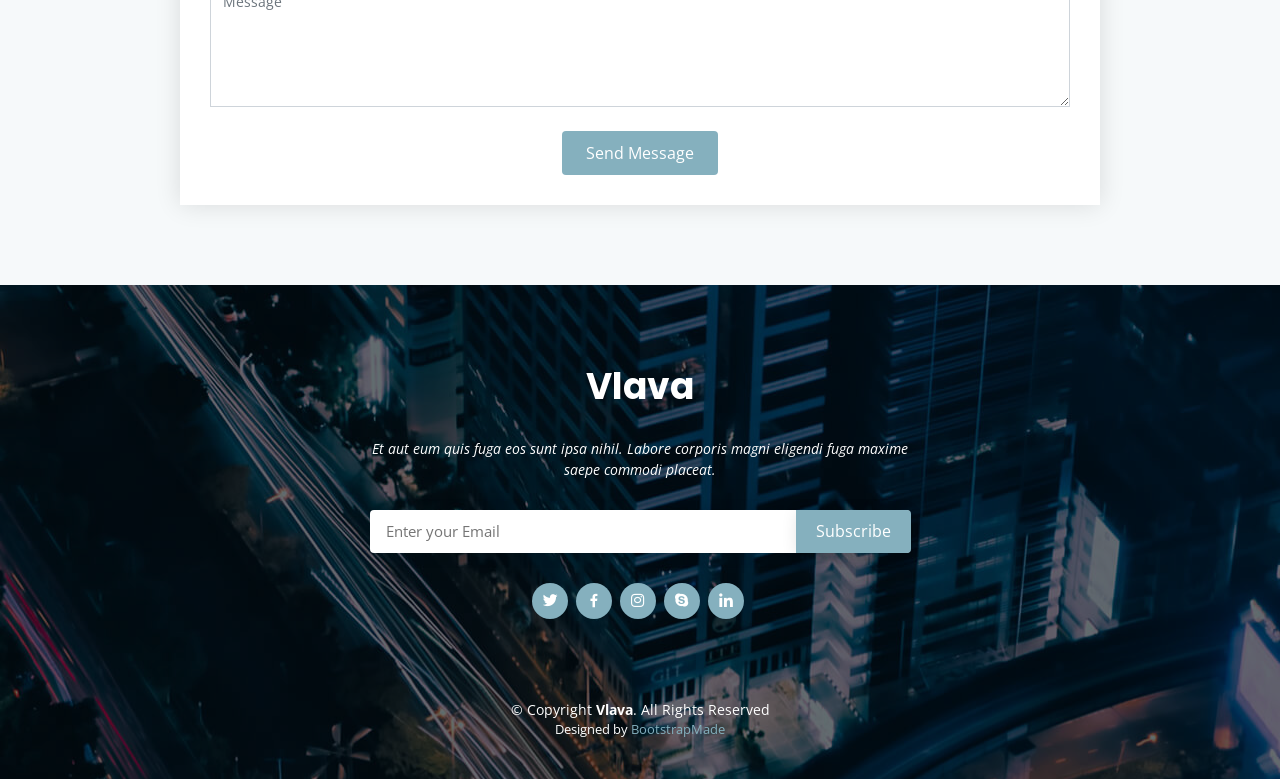
==== commit d094f61a: "add team  commit" ====
--- a/index.html
+++ b/index.html
@@ -171,8 +171,8 @@
     <section id="featured" class="featured">
       <div class="container">
 
-        <div class="row">
-          <div class="col-lg-4 col-md-6 d-flex align-items-stretch mb-5 mb-lg-0">
+        <div class="row" id='rawaa2'>
+          <!-- <div class="col-lg-4 col-md-6 d-flex align-items-stretch mb-5 mb-lg-0">
             <div class="card">
               <img src="assets/img/featured-1.jpg" class="card-img-top" alt="...">
               <div class="card-body">
@@ -181,8 +181,8 @@
                 <a href="#" class="btn">Explore more</a>
               </div>
             </div>
-          </div>
-          <div class="col-lg-4 col-md-6 d-flex align-items-stretch mb-5 mb-lg-0">
+          </div> -->
+          <!-- <div class="col-lg-4 col-md-6 d-flex align-items-stretch mb-5 mb-lg-0">
             <div class="card">
               <img src="assets/img/featured-2.jpg" class="card-img-top" alt="...">
               <div class="card-body">
@@ -201,7 +201,7 @@
                 <a href="#" class="btn">Explore more</a>
               </div>
             </div>
-          </div>
+          </div> -->
         </div>
 
       </div>
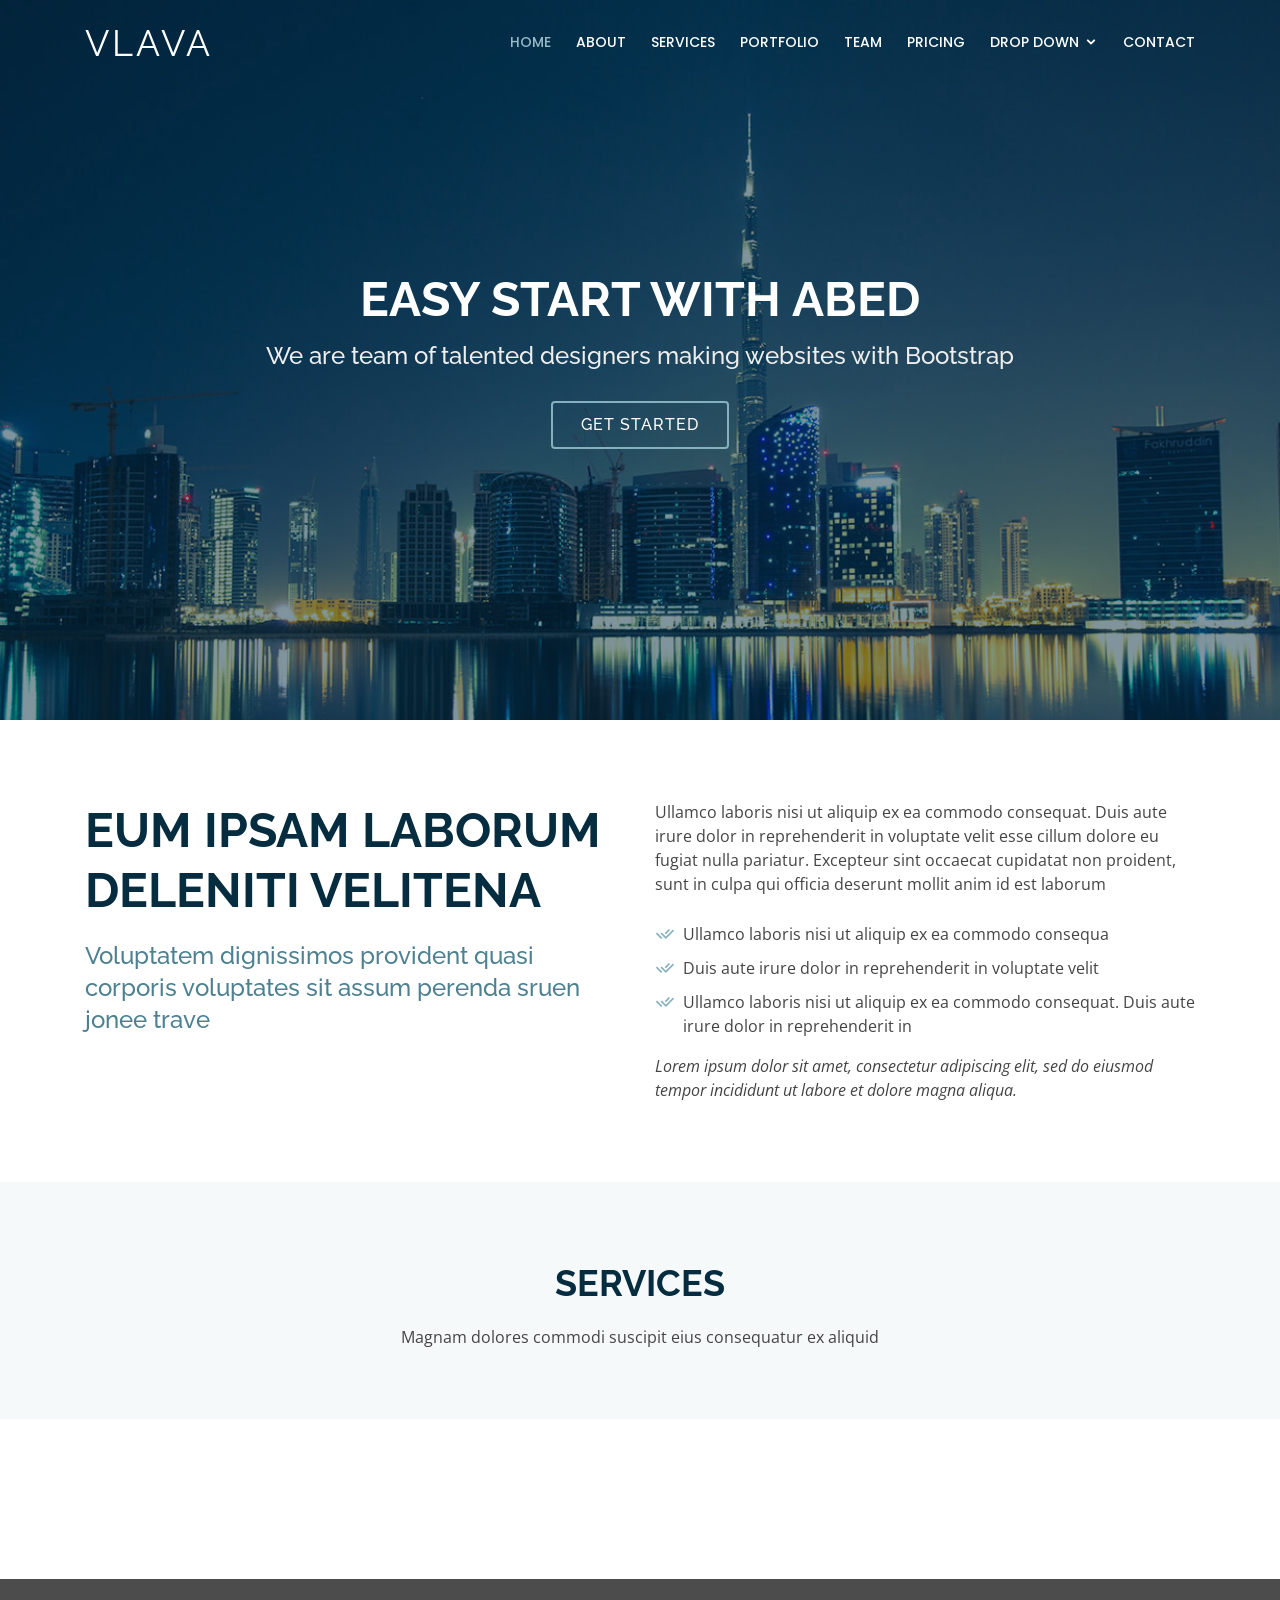
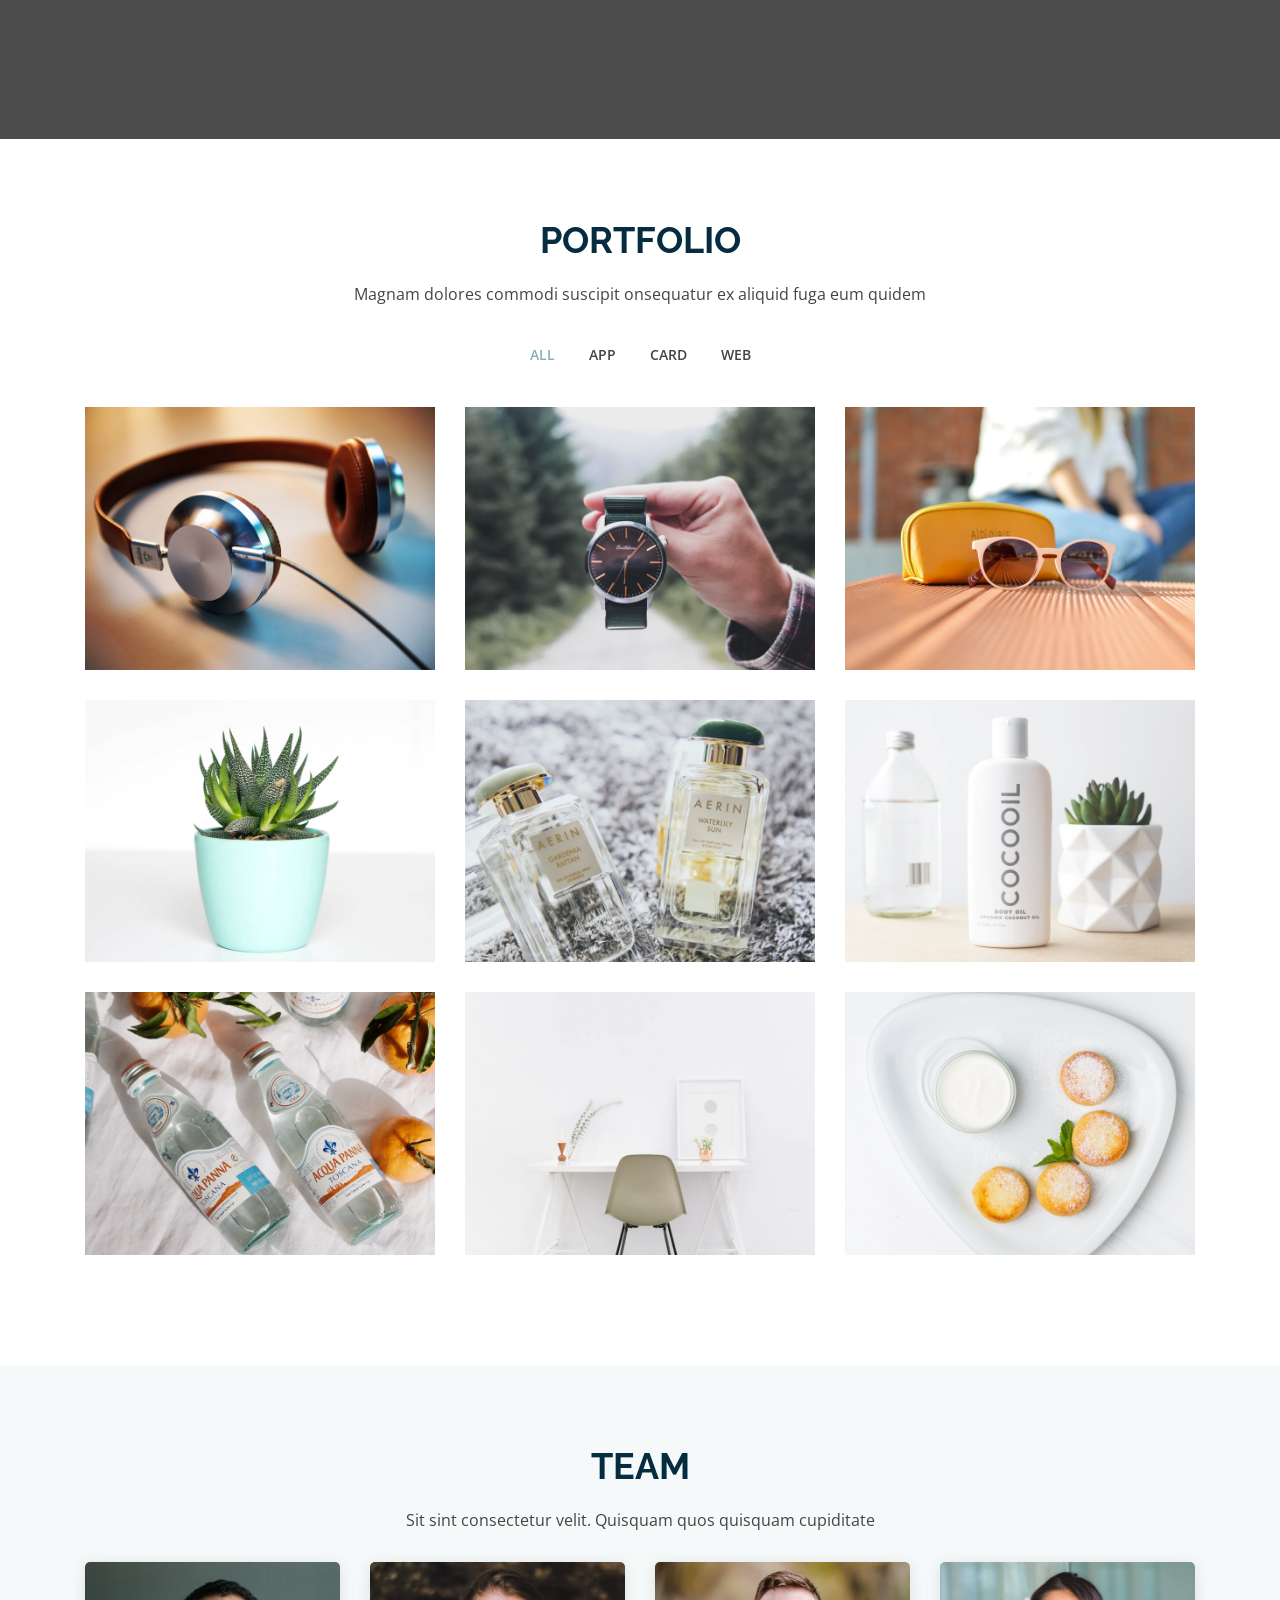
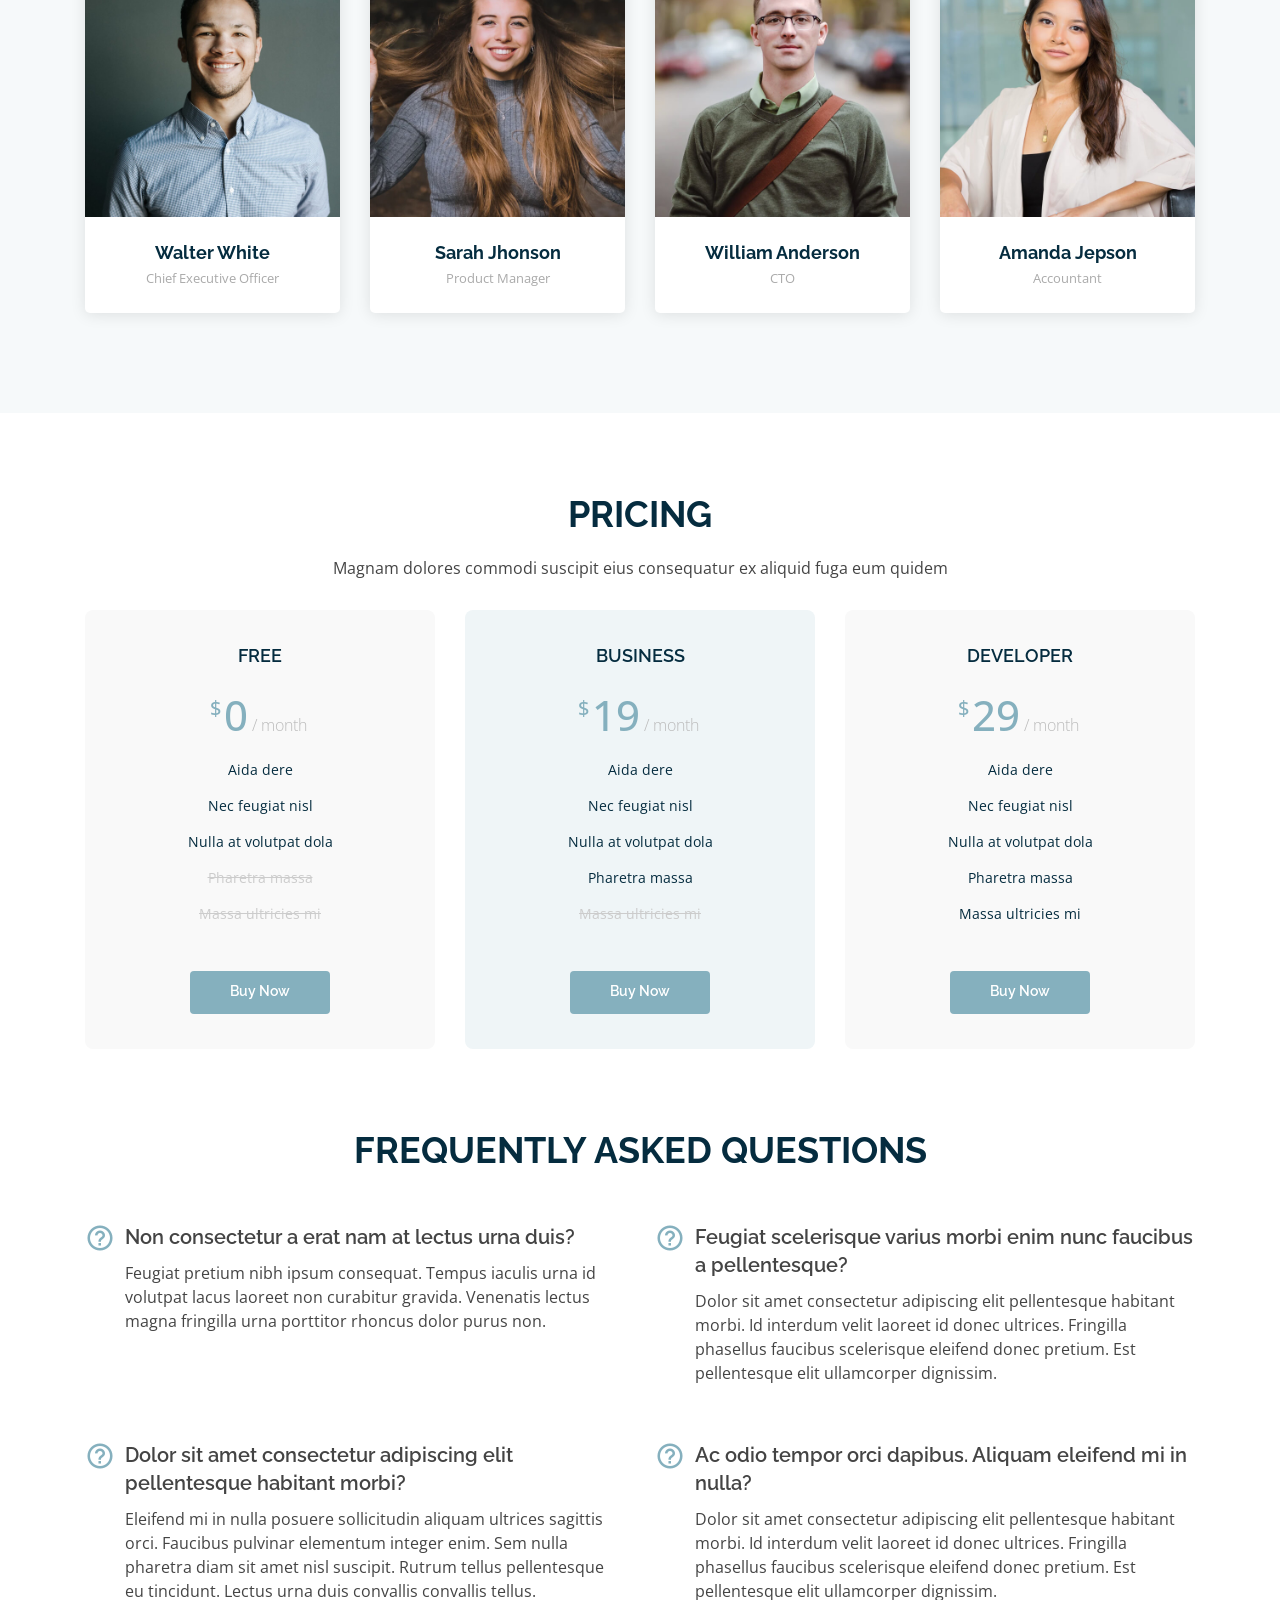
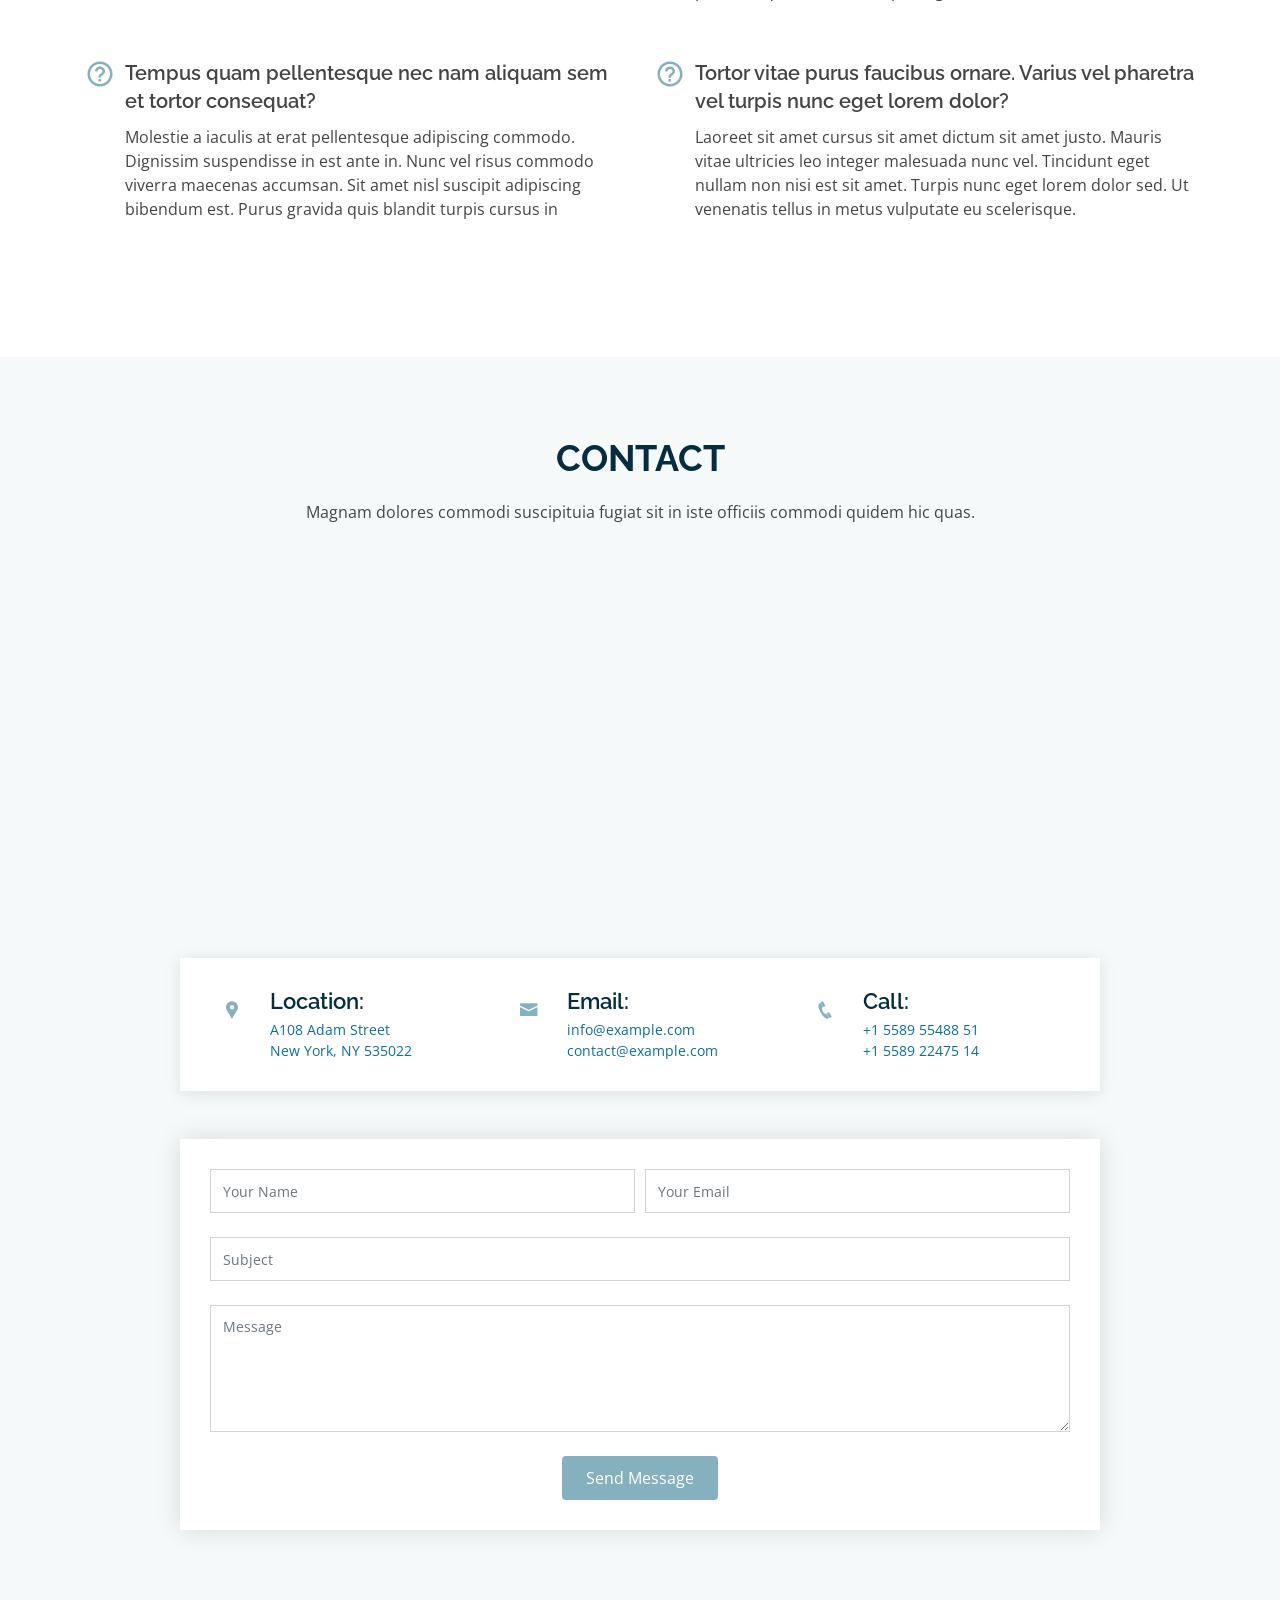
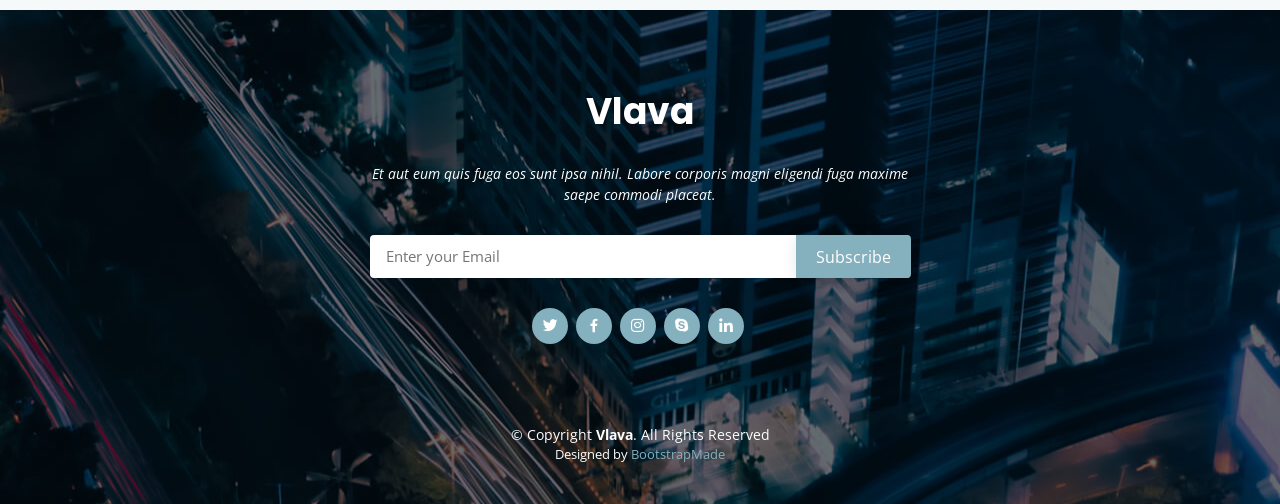
==== commit 1b0ef8b0: "team +  js change" ====
--- a/index.html
+++ b/index.html
@@ -211,62 +211,10 @@
     <section id="testimonials" class="testimonials">
       <div class="container">
 
-        <div class="owl-carousel testimonials-carousel">
-
-          <div class="testimonial-item">
-            <img src="assets/img/testimonials/testimonials-1.jpg" class="testimonial-img" alt="">
-            <h3>Saul Goodman</h3>
-            <h4>Ceo &amp; Founder</h4>
-            <p>
-              <i class="bx bxs-quote-alt-left quote-icon-left"></i>
-              Proin iaculis purus consequat sem cure digni ssim donec porttitora entum suscipit rhoncus. Accusantium quam, ultricies eget id, aliquam eget nibh et. Maecen aliquam, risus at semper.
-              <i class="bx bxs-quote-alt-right quote-icon-right"></i>
-            </p>
-          </div>
-
-          <div class="testimonial-item">
-            <img src="assets/img/testimonials/testimonials-2.jpg" class="testimonial-img" alt="">
-            <h3>Sara Wilsson</h3>
-            <h4>Designer</h4>
-            <p>
-              <i class="bx bxs-quote-alt-left quote-icon-left"></i>
-              Export tempor illum tamen malis malis eram quae irure esse labore quem cillum quid cillum eram malis quorum velit fore eram velit sunt aliqua noster fugiat irure amet legam anim culpa.
-              <i class="bx bxs-quote-alt-right quote-icon-right"></i>
-            </p>
-          </div>
-
-          <div class="testimonial-item">
-            <img src="assets/img/testimonials/testimonials-3.jpg" class="testimonial-img" alt="">
-            <h3>Jena Karlis</h3>
-            <h4>Store Owner</h4>
-            <p>
-              <i class="bx bxs-quote-alt-left quote-icon-left"></i>
-              Enim nisi quem export duis labore cillum quae magna enim sint quorum nulla quem veniam duis minim tempor labore quem eram duis noster aute amet eram fore quis sint minim.
-              <i class="bx bxs-quote-alt-right quote-icon-right"></i>
-            </p>
-          </div>
-
-          <div class="testimonial-item">
-            <img src="assets/img/testimonials/testimonials-4.jpg" class="testimonial-img" alt="">
-            <h3>Matt Brandon</h3>
-            <h4>Freelancer</h4>
-            <p>
-              <i class="bx bxs-quote-alt-left quote-icon-left"></i>
-              Fugiat enim eram quae cillum dolore dolor amet nulla culpa multos export minim fugiat minim velit minim dolor enim duis veniam ipsum anim magna sunt elit fore quem dolore labore illum veniam.
-              <i class="bx bxs-quote-alt-right quote-icon-right"></i>
-            </p>
-          </div>
-
-          <div class="testimonial-item">
-            <img src="assets/img/testimonials/testimonials-5.jpg" class="testimonial-img" alt="">
-            <h3>John Larson</h3>
-            <h4>Entrepreneur</h4>
-            <p>
-              <i class="bx bxs-quote-alt-left quote-icon-left"></i>
-              Quis quorum aliqua sint quem legam fore sunt eram irure aliqua veniam tempor noster veniam enim culpa labore duis sunt culpa nulla illum cillum fugiat legam esse veniam culpa fore nisi cillum quid.
-              <i class="bx bxs-quote-alt-right quote-icon-right"></i>
-            </p>
-          </div>
+        <div class="owl-carousel testimonials-carousel" id="testimg">
+
+        
+          
 
         </div>
 
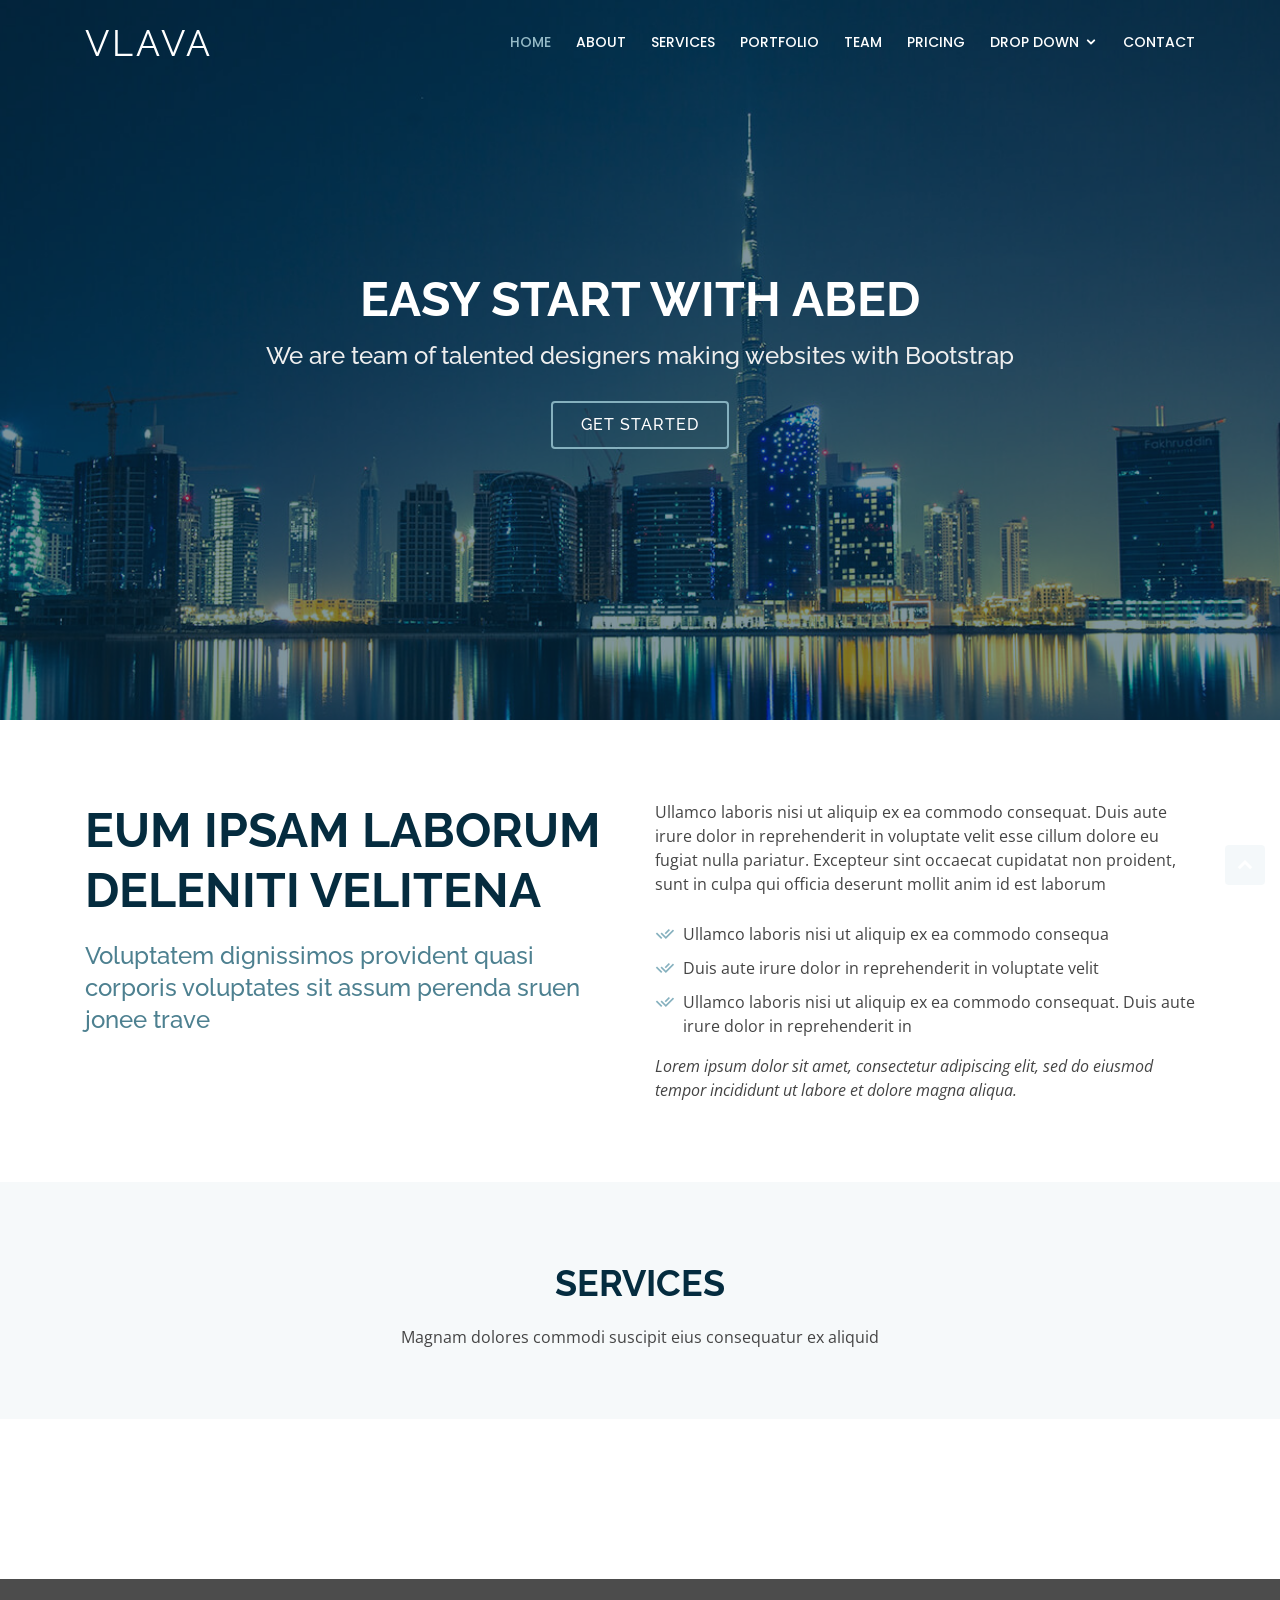
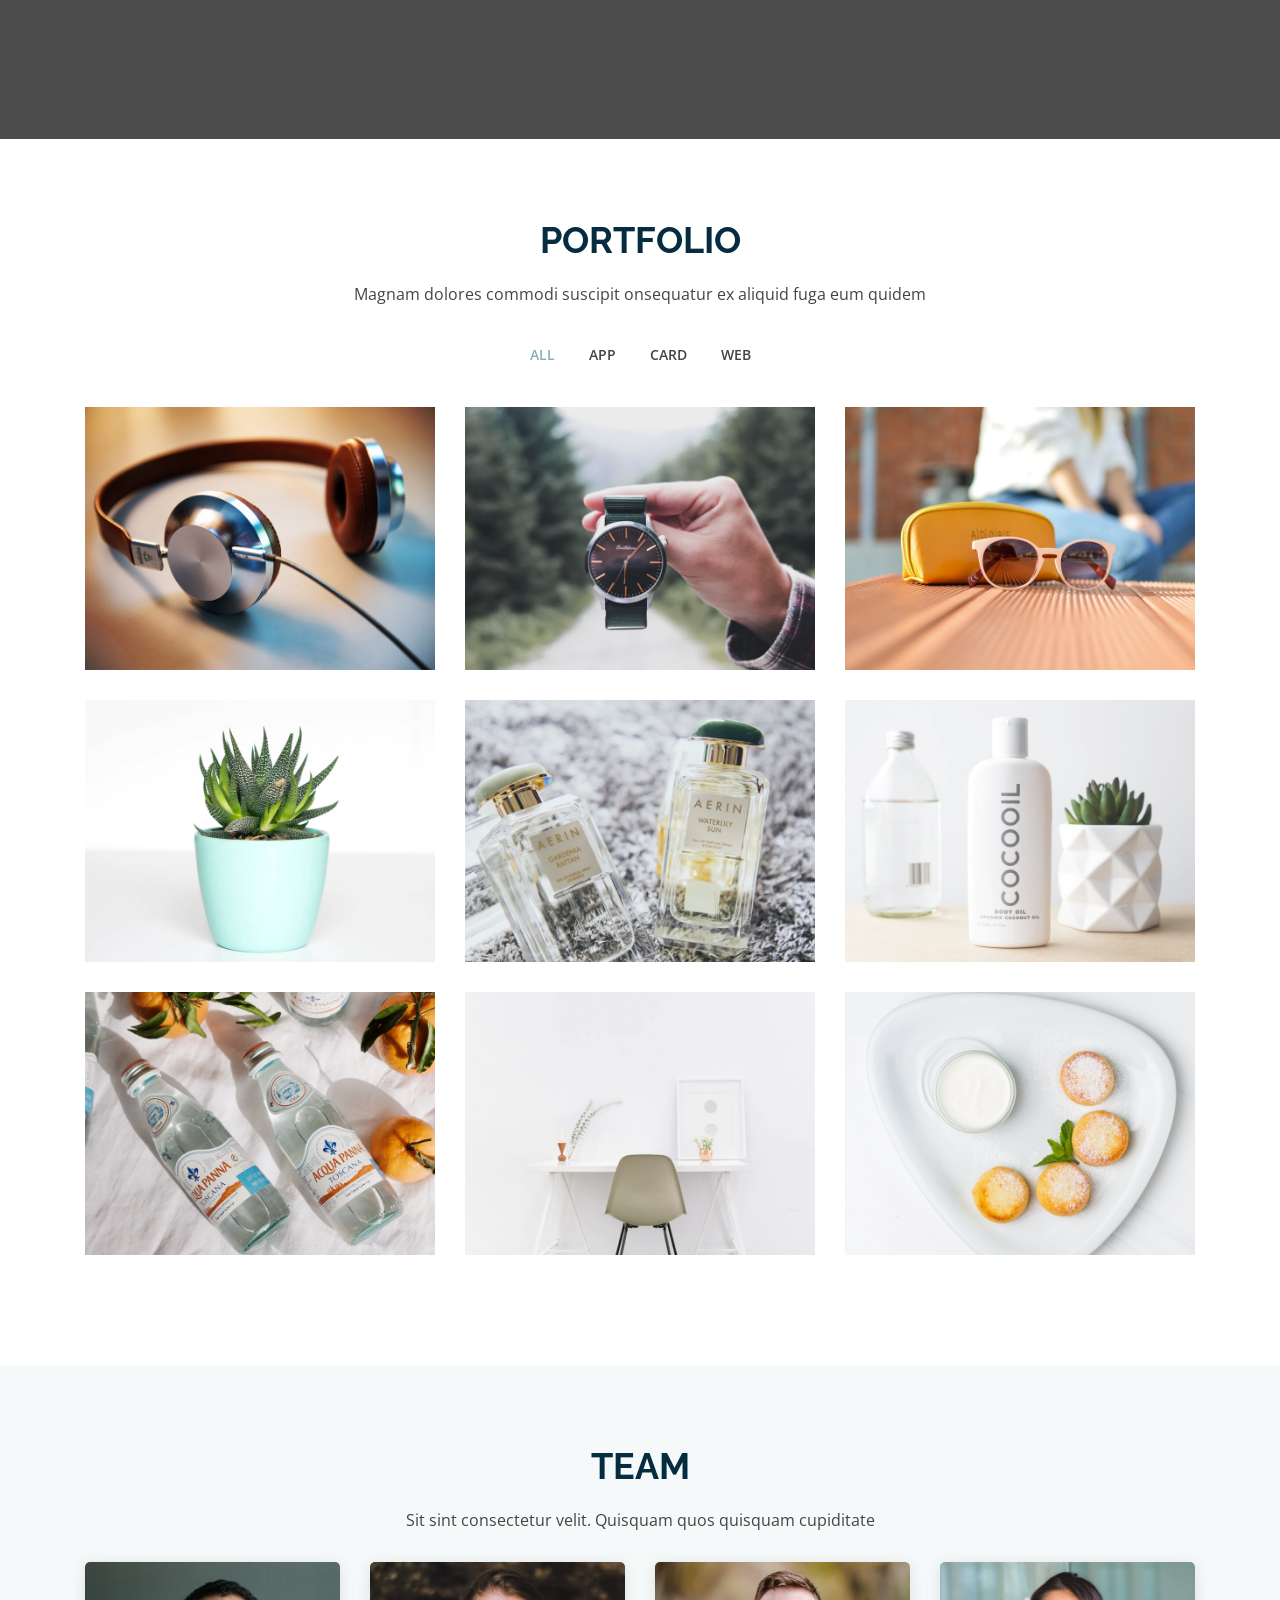
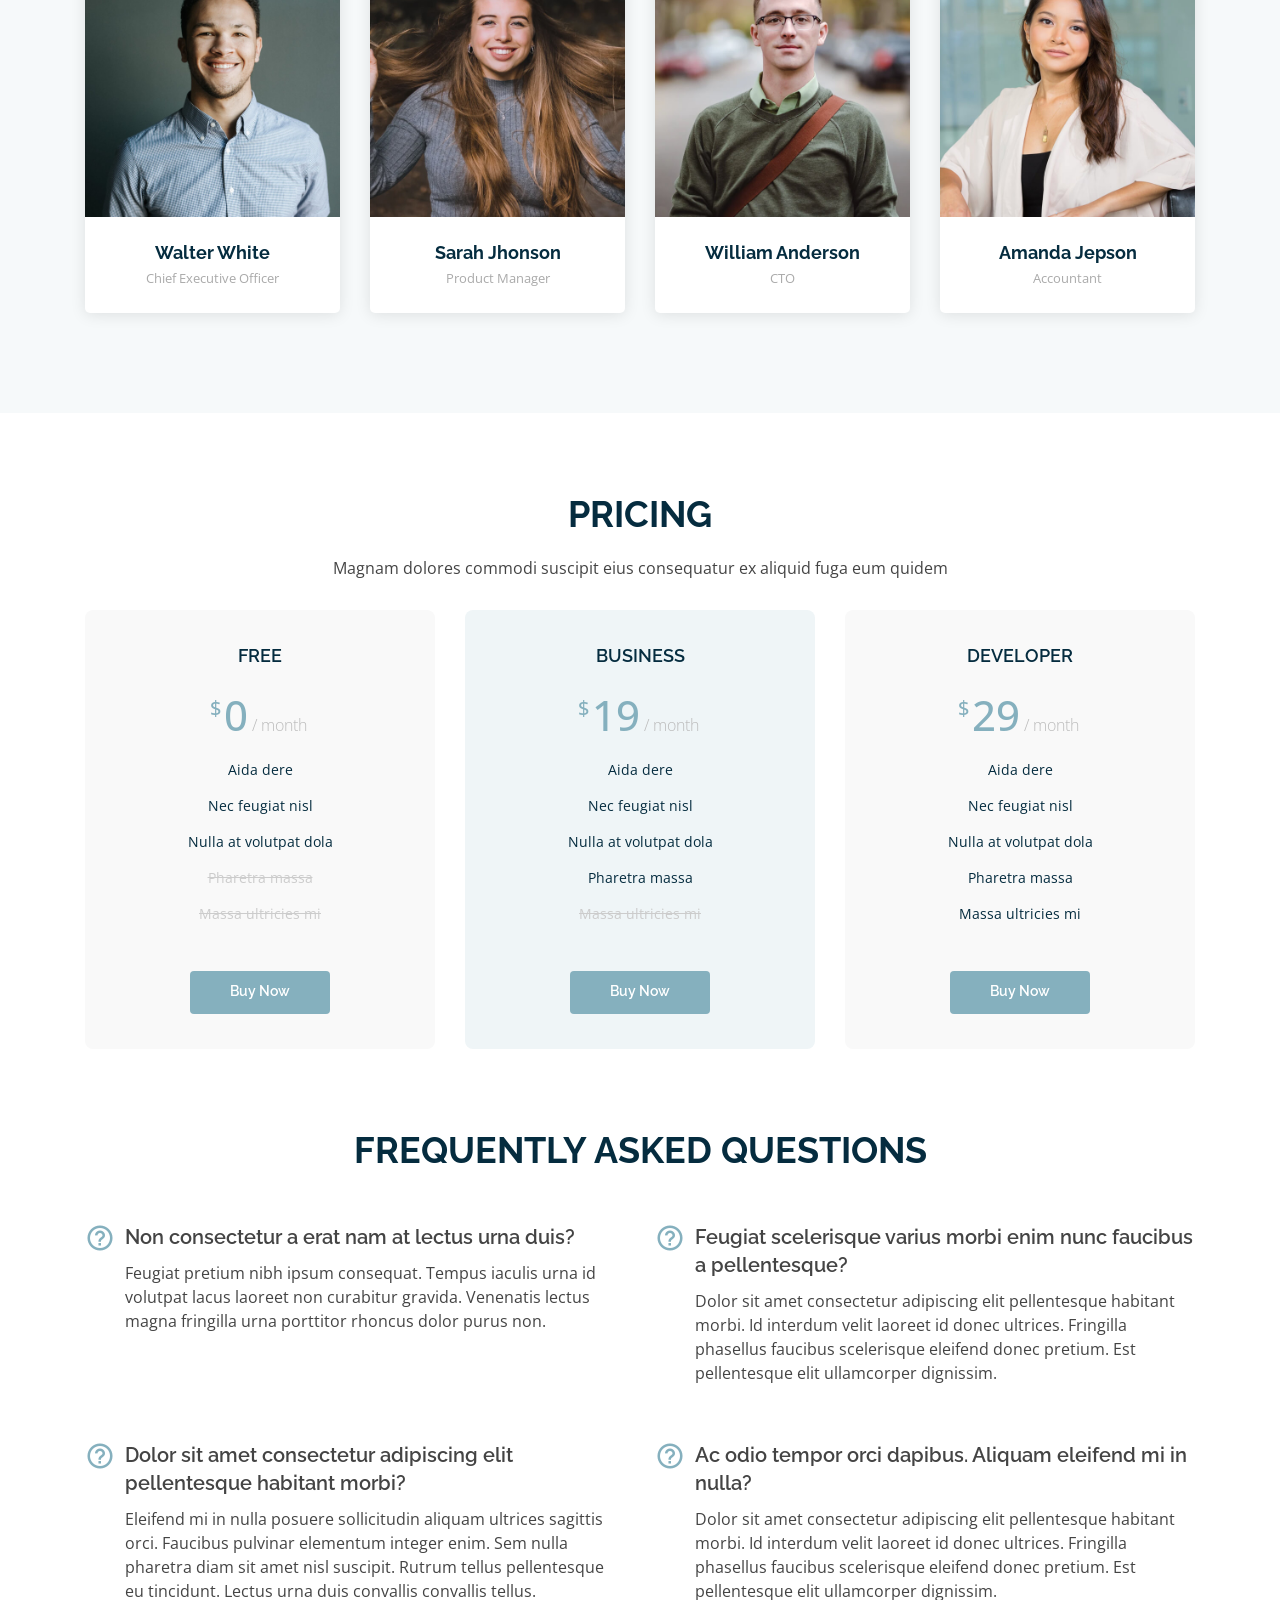
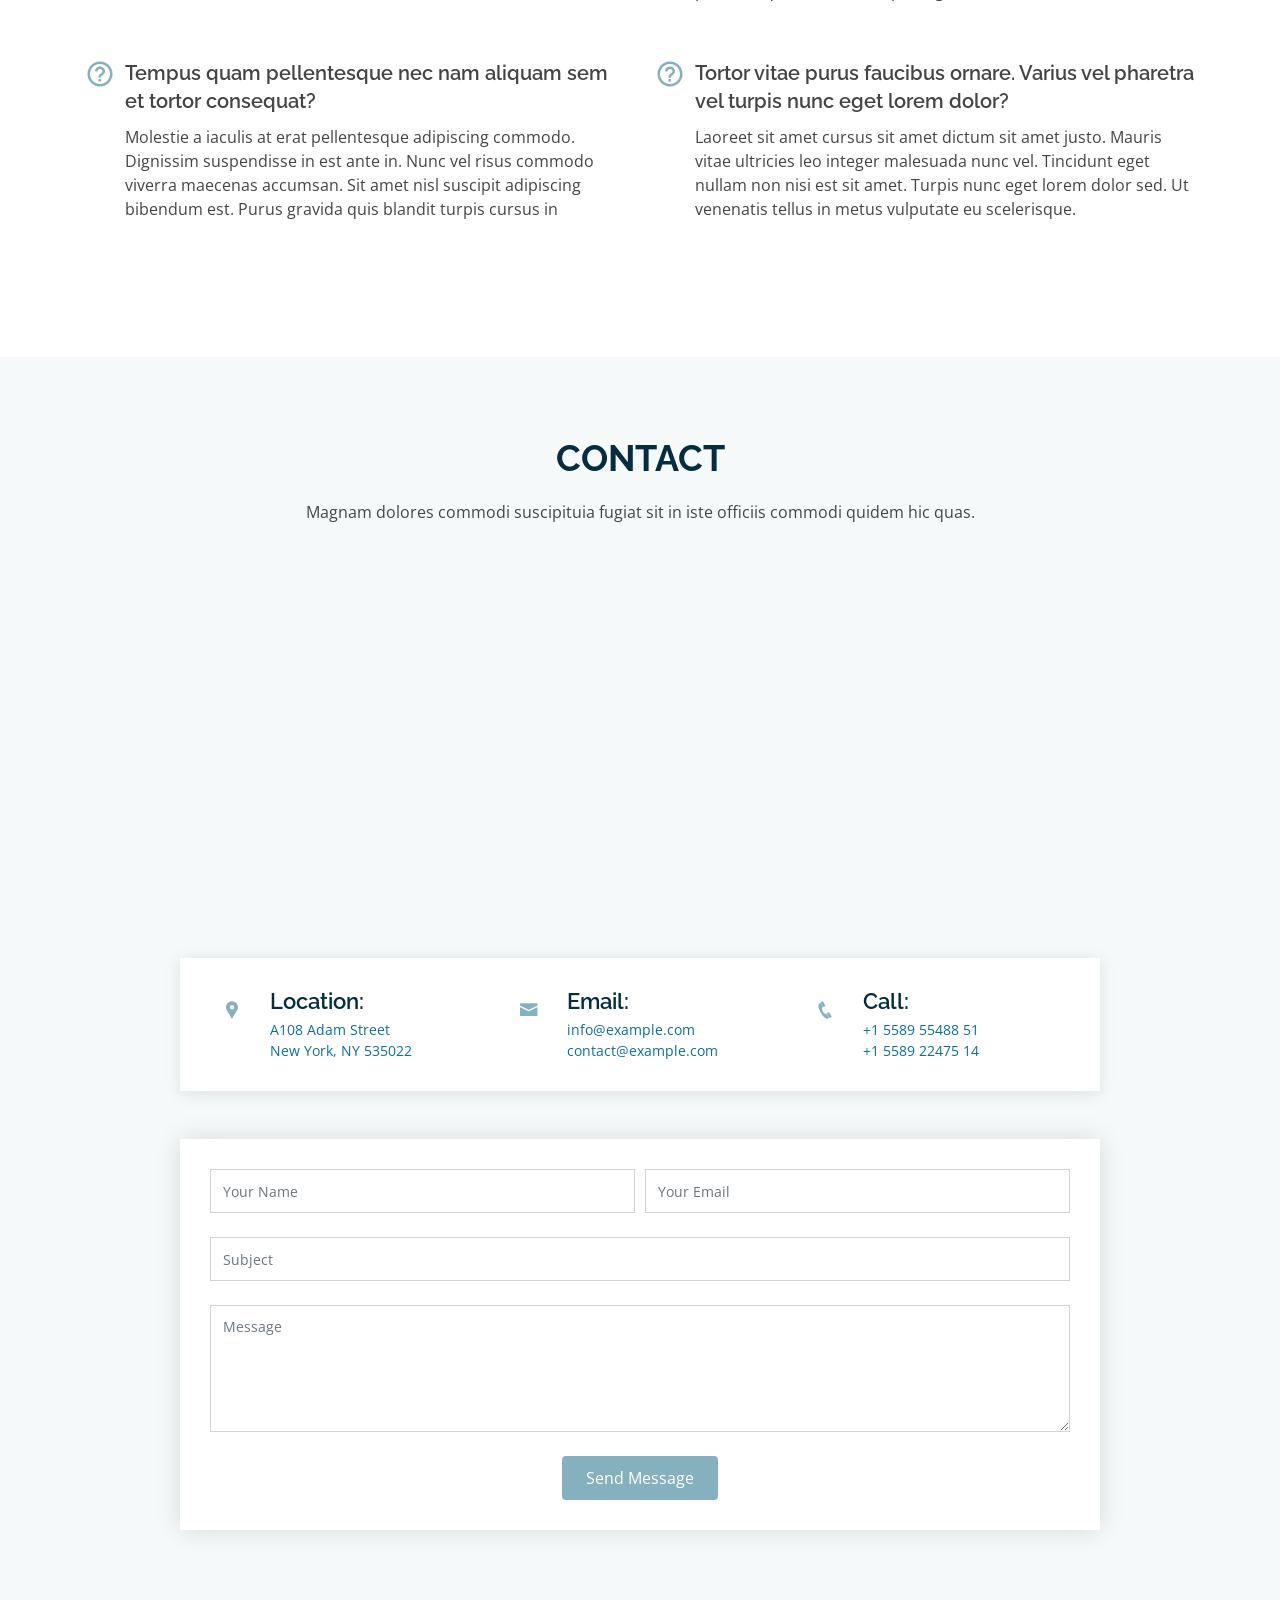
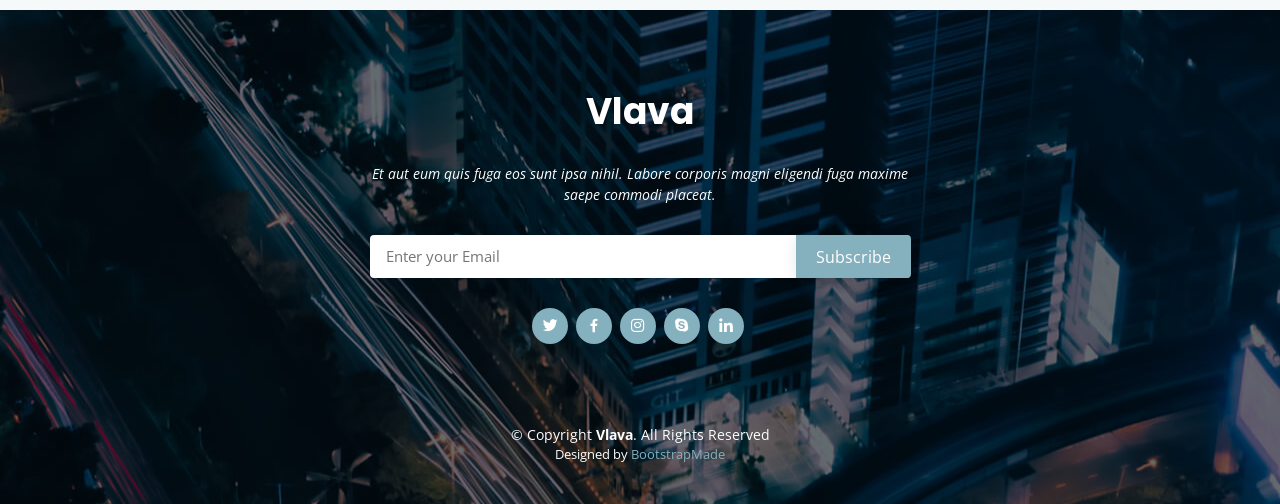
==== commit b71bcde0: "Update index.html" ====
--- a/index.html
+++ b/index.html
@@ -132,36 +132,7 @@
         </div>
 
         <div class="row" id='rawaa'>
-          <!-- <div class="col-lg-4 col-md-6 icon-box">
-            <div class="icon"><i class="icofont-computer"></i></div>
-            <h4 class="title"><a href="">Lorem Ipsum</a></h4>
-            <p class="description">Voluptatum deleniti atque corrupti quos dolores et quas molestias excepturi sint occaecati cupiditate non provident</p>
-          </div>
-          <div class="col-lg-4 col-md-6 icon-box">
-            <div class="icon"><i class="icofont-chart-bar-graph"></i></div>
-            <h4 class="title"><a href="">Dolor Sitema</a></h4>
-            <p class="description">Minim veniam, quis nostrud exercitation ullamco laboris nisi ut aliquip ex ea commodo consequat tarad limino ata</p>
-          </div>
-          <div class="col-lg-4 col-md-6 icon-box">
-            <div class="icon"><i class="icofont-earth"></i></div>
-            <h4 class="title"><a href="">Sed ut perspiciatis</a></h4>
-            <p class="description">Duis aute irure dolor in reprehenderit in voluptate velit esse cillum dolore eu fugiat nulla pariatur</p>
-          </div>
-          <div class="col-lg-4 col-md-6 icon-box">
-            <div class="icon"><i class="icofont-image"></i></div>
-            <h4 class="title"><a href="">Magni Dolores</a></h4>
-            <p class="description">Excepteur sint occaecat cupidatat non proident, sunt in culpa qui officia deserunt mollit anim id est laborum</p>
-          </div>
-          <div class="col-lg-4 col-md-6 icon-box">
-            <div class="icon"><i class="icofont-settings"></i></div>
-            <h4 class="title"><a href="">Nemo Enim</a></h4>
-            <p class="description">At vero eos et accusamus et iusto odio dignissimos ducimus qui blanditiis praesentium voluptatum deleniti atque</p>
-          </div>
-          <div class="col-lg-4 col-md-6 icon-box">
-            <div class="icon"><i class="icofont-tasks-alt"></i></div>
-            <h4 class="title"><a href="">Eiusmod Tempor</a></h4>
-            <p class="description">Et harum quidem rerum facilis est et expedita distinctio. Nam libero tempore, cum soluta nobis est eligendi</p>
-          </div> -->
+
         </div>
 
       </div>
@@ -172,36 +143,7 @@
       <div class="container">
 
         <div class="row" id='rawaa2'>
-          <!-- <div class="col-lg-4 col-md-6 d-flex align-items-stretch mb-5 mb-lg-0">
-            <div class="card">
-              <img src="assets/img/featured-1.jpg" class="card-img-top" alt="...">
-              <div class="card-body">
-                <h5 class="card-title"><a href="">Autem sunt earum</a></h5>
-                <p class="card-text">Et architecto provident deleniti facere repellat nobis iste. Id facere quia quae dolores dolorem tempore</p>
-                <a href="#" class="btn">Explore more</a>
-              </div>
-            </div>
-          </div> -->
-          <!-- <div class="col-lg-4 col-md-6 d-flex align-items-stretch mb-5 mb-lg-0">
-            <div class="card">
-              <img src="assets/img/featured-2.jpg" class="card-img-top" alt="...">
-              <div class="card-body">
-                <h5 class="card-title"><a href="">Nobis et tempore</a></h5>
-                <p class="card-text">Ut quas omnis est. Non et aut tempora dignissimos similique in dignissimos. Sit incidunt et odit iusto</p>
-                <a href="#" class="btn">Explore more</a>
-              </div>
-            </div>
-          </div>
-          <div class="col-lg-4 col-md-6 d-flex align-items-stretch mb-5 mb-lg-0">
-            <div class="card">
-              <img src="assets/img/featured-3.jpg" class="card-img-top" alt="...">
-              <div class="card-body">
-                <h5 class="card-title"><a href="">Facere quia quae dolores</a></h5>
-                <p class="card-text">Modi ut et delectus. Modi nobis saepe voluptates nostrum. Sed quod consequatur quia provident dera</p>
-                <a href="#" class="btn">Explore more</a>
-              </div>
-            </div>
-          </div> -->
+         
         </div>
 
       </div>
